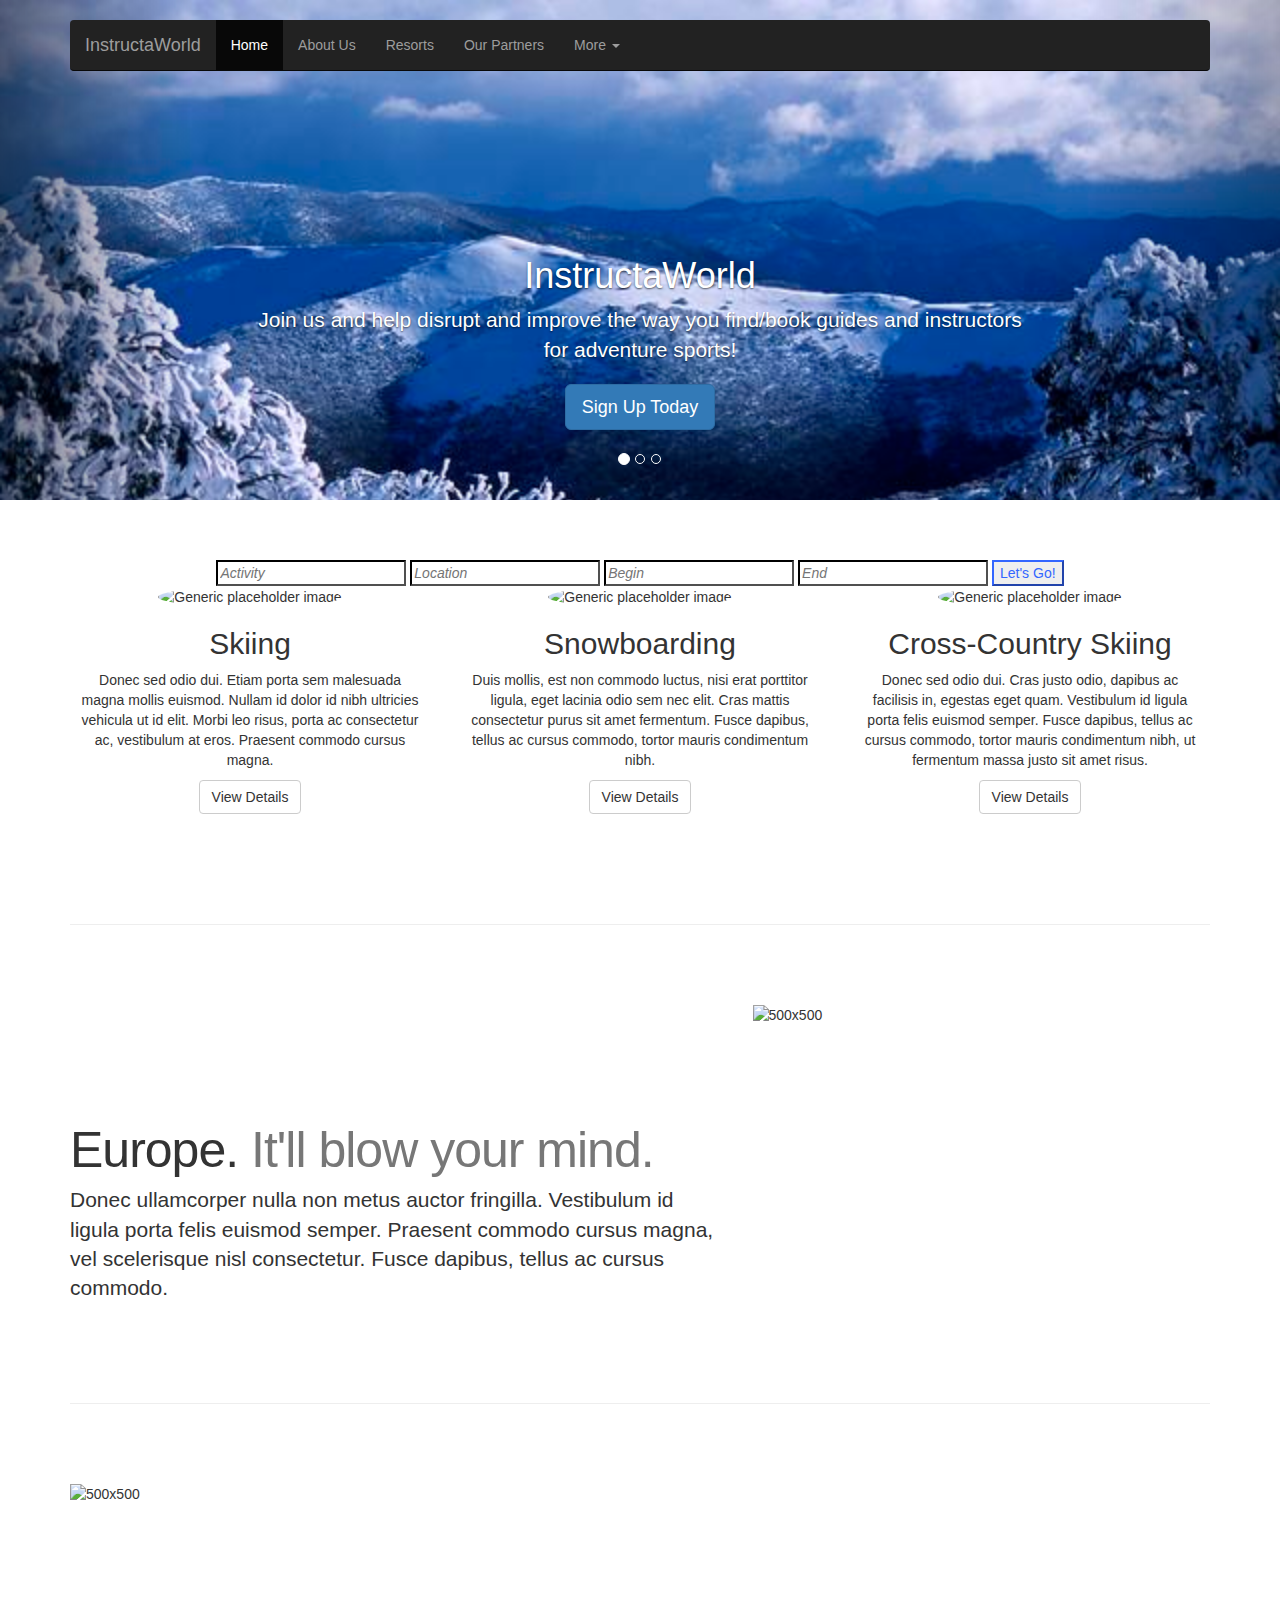
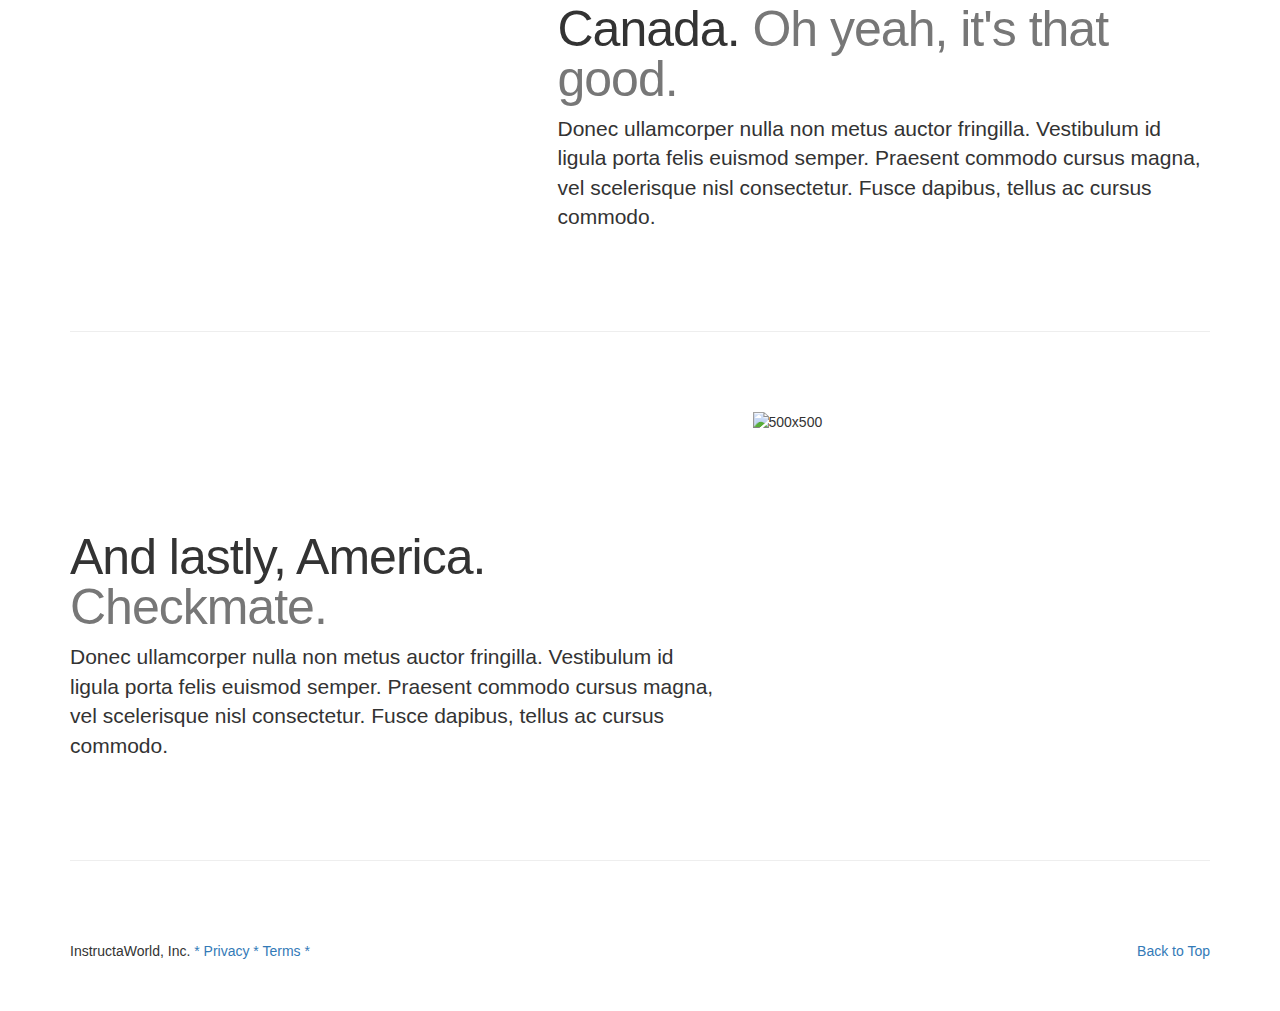
==== index.html @ 3b38a2a0 "Linking pages" ====
<!DOCTYPE html>
<html lang="en">
	<head>


	<meta charset="utf-8">
    <meta http-equiv="X-UA-Compatible" content="IE=edge">
    <meta name="viewport" content="width=device-width, initial-scale=1">
    <!-- The above 3 meta tags *must* come first in the head; any other head content must come *after* these tags -->
    <meta name="description" content="InstructaWorldWebsite">
    <meta name="author" content="SamanthaKitty">
    <link rel="icon" href="../../favicon.ico">

    <title>InstructaWorld</title>

    <!-- Bootstrap core CSS -->
    <link href="index.css" rel="stylesheet">


    <!-- HTML5 shim and Respond.js for IE8 support of HTML5 elements and media queries -->
    <!--[if lt IE 9]>
      <script src="https://oss.maxcdn.com/html5shiv/3.7.2/html5shiv.min.js"></script>
      <script src="https://oss.maxcdn.com/respond/1.4.2/respond.min.js"></script>
    <![endif]-->

    <!-- Custom styles for this template -->
    <link href="index.js" rel="javascript">
  </head>

<body>
    <div class="navbar-wrapper">
      <div class="container">

        <nav class="navbar navbar-inverse navbar-static-top">
          <div class="container">
            <div class="navbar-header">
              <button type="button" class="navbar-toggle collapsed" data-toggle="collapse" data-target="#navbar" aria-expanded="false" aria-controls="navbar">
                <span class="sr-only">InstructaWorld</span>
                <span class="icon-bar"></span>
                <span class="icon-bar"></span>
                <span class="icon-bar"></span>
              </button>
              <a class="navbar-brand" href="#">InstructaWorld</a>
            </div>
            <div id="navbar" class="navbar-collapse collapse">
              <ul class="nav navbar-nav">
                <li class="active"><a href="#">Home</a></li>
                <li><a href="aboutus.html">About Us</a></li>
                <li><a href="resorts.html">Resorts</a></li>
                <li><a href="ourpartners.html">Our Partners</a></li>
                <li class="dropdown">
                  <a href="#" class="dropdown-toggle" data-toggle="dropdown" role="button" aria-haspopup="true" aria-expanded="false">More <span class="caret"></span></a>
                  <ul class="dropdown-menu">
                    <li><a href="#">Facebook</a></li>
                    <li><a href="#">Twitter</a></li>
                    <li><a href="#">Instagram</a></li>
                    <li role="separator" class="divider"></li>
                    <li class="dropdown-header">Navigate</li>
                    <li><a href="#">One</a></li>
                    <li><a href="#">Two</a></li>
                  </ul>
                </li>
              </ul>
            </div>
          </div>
        </nav>

      </div>
    </div>


    <!-- Carousel
    ================================================== -->
    <div id="myCarousel" class="carousel slide" data-ride="carousel">
      <!-- Indicators -->
      <ol class="carousel-indicators">
        <li data-target="#myCarousel" data-slide-to="0" class="active"></li>
        <li data-target="#myCarousel" data-slide-to="1"></li>
        <li data-target="#myCarousel" data-slide-to="2"></li>
      </ol>
      <div class="carousel-inner" role="listbox">
        <div class="item active">
          <img class="first-slide" src="alpsimg.jpg" alt="First slide">
          <div class="container">
            <div class="carousel-caption">
              <h1>InstructaWorld</h1>
              <p>Join us and help disrupt and improve the way you find/book guides and instructors for adventure sports!</p>
              <p><a class="btn btn-lg btn-primary" href="#" role="button">Sign Up Today</a></p>
            </div>
          </div>
        </div>
        <div class="item">
          <img class="second-slide" src="[data-uri]" alt="Second slide">
          <div class="container">
            <div class="carousel-caption">
              <h1>Explore New Horizons.</h1>
              <p>Cras justo odio, dapibus ac facilisis in, egestas eget quam. Donec id elit non mi porta gravida at eget metus. Nullam id dolor id nibh ultricies vehicula ut id elit.</p>
              <p><a class="btn btn-lg btn-primary" href="#" role="button">Learn more</a></p>
            </div>
          </div>
        </div>
        <div class="item">
          <img class="third-slide" src="[data-uri]" alt="Third slide">
          <div class="container">
            <div class="carousel-caption">
              <h1>Book Today.</h1>
              <p>Cras justo odio, dapibus ac facilisis in, egestas eget quam. Donec id elit non mi porta gravida at eget metus. Nullam id dolor id nibh ultricies vehicula ut id elit.</p>
              <p><a class="btn btn-lg btn-primary" href="#" role="button">Browse gallery</a></p>
            </div>
          </div>
        </div>
      </div>
      <a class="left carousel-control" href="#myCarousel" role="button" data-slide="prev">
        <span class="glyphicon glyphicon-chevron-left" aria-hidden="true"></span>
        <span class="sr-only">Previous</span>
      </a>
      <a class="right carousel-control" href="#myCarousel" role="button" data-slide="next">
        <span class="glyphicon glyphicon-chevron-right" aria-hidden="true"></span>
        <span class="sr-only">Next</span>
      </a>
    </div>
<div class="o-form image-cont-main">
		<center><form method="get" action="/search">	
			<div id="o-form-bar" class="container center-block">
				<input type="text" class="o-formfield-size o-formfield-font ui-autocomplete-input" id="activity" name="activity" placeholder="Activity" autocomplete="off">
				<input type="text" class="o-formfield-size o-formfield-font ui-autocomplete-input" id="location" name="location" placeholder="Location" autocomplete="off">
				<input id="beginDate" type="text" class="o-formfield-size o-formfield-font hasDatepicker" name="datefrom" placeholder="Begin">
				<input id="endDate" type="text" class="o-formfield-size o-formfield-font hasDatepicker" name="dateto" placeholder="End">
				<input id="o-submit" type="submit" class="o-formfield-size1 o-formfield-font1" value="Let's Go!">
			</div>
		</form></center>
	</div>
    <!-- /.carousel -->


    <!-- Marketing messaging and featurettes
    ================================================== -->
    <!-- Wrap the rest of the page in another container to center all the content. -->

    <div class="container marketing">

      <!-- Three columns of text below the carousel -->
      <div class="row">
        <div class="col-lg-4">
          <img class="img-circle" src="skiing.jpeg" alt="Generic placeholder image" width="140" height="140">
          <h2>Skiing</h2>
          <p>Donec sed odio dui. Etiam porta sem malesuada magna mollis euismod. Nullam id dolor id nibh ultricies vehicula ut id elit. Morbi leo risus, porta ac consectetur ac, vestibulum at eros. Praesent commodo cursus magna.</p>
          <p><a class="btn btn-default" href="#" role="button">View Details</a></p>
        </div><!-- /.col-lg-4 -->
        <div class="col-lg-4">
          <img class="img-circle" src="data:image;snowboarding.jpeg==" alt="Generic placeholder image" width="140" height="140">
          <h2>Snowboarding</h2>
          <p>Duis mollis, est non commodo luctus, nisi erat porttitor ligula, eget lacinia odio sem nec elit. Cras mattis consectetur purus sit amet fermentum. Fusce dapibus, tellus ac cursus commodo, tortor mauris condimentum nibh.</p>
          <p><a class="btn btn-default" href="#" role="button">View Details</a></p>
        </div><!-- /.col-lg-4 -->
        <div class="col-lg-4">
          <img class="img-circle" src="data:image/gif;crosscountry.jpeg" alt="Generic placeholder image" width="140" height="140">
          <h2>Cross-Country Skiing</h2>
          <p>Donec sed odio dui. Cras justo odio, dapibus ac facilisis in, egestas eget quam. Vestibulum id ligula porta felis euismod semper. Fusce dapibus, tellus ac cursus commodo, tortor mauris condimentum nibh, ut fermentum massa justo sit amet risus.</p>
          <p><a class="btn btn-default" href="#" role="button">View Details</a></p>
        </div><!-- /.col-lg-4 -->
      </div><!-- /.row -->


      <!-- START THE FEATURETTES -->

      <hr class="featurette-divider">

      <div class="row featurette">
        <div class="col-md-7">
          <h2 class="featurette-heading">Europe.<span class="text-muted"> It'll blow your mind.</span></h2>
          <p class="lead">Donec ullamcorper nulla non metus auctor fringilla. Vestibulum id ligula porta felis euismod semper. Praesent commodo cursus magna, vel scelerisque nisl consectetur. Fusce dapibus, tellus ac cursus commodo.</p>
        </div>
        <div class="col-md-5">
          <img class="featurette-image img-responsive center-block" data-src="holder.js/500x500/auto" alt="500x500" src="data:image/svg+xml;europeskiing.jpeg==" data-holder-rendered="true">
        </div>
      </div>

      <hr class="featurette-divider">

      <div class="row featurette">
        <div class="col-md-7 col-md-push-5">
          <h2 class="featurette-heading">Canada. <span class="text-muted">Oh yeah, it's that good.</span></h2>
          <p class="lead">Donec ullamcorper nulla non metus auctor fringilla. Vestibulum id ligula porta felis euismod semper. Praesent commodo cursus magna, vel scelerisque nisl consectetur. Fusce dapibus, tellus ac cursus commodo.</p>
        </div>
        <div class="col-md-5 col-md-pull-7">
          <img class="featurette-image img-responsive center-block" data-src="holder.js/500x500/auto" alt="500x500" src="data:image/svg+xml;canadaskiing.jpeg==" data-holder-rendered="true">
        </div>
      </div>

      <hr class="featurette-divider">

      <div class="row featurette">
        <div class="col-md-7">
          <h2 class="featurette-heading">And lastly, America. <span class="text-muted">Checkmate.</span></h2>
          <p class="lead">Donec ullamcorper nulla non metus auctor fringilla. Vestibulum id ligula porta felis euismod semper. Praesent commodo cursus magna, vel scelerisque nisl consectetur. Fusce dapibus, tellus ac cursus commodo.</p>
        </div>
        <div class="col-md-5">
          <img class="featurette-image img-responsive center-block" data-src="holder.js/500x500/auto" alt="500x500" src="data:image/svg+xml;americaskiing.jpeg==" data-holder-rendered="true">
        </div>
      </div>

      <hr class="featurette-divider">

      <!-- /END THE FEATURETTES -->


      <!-- FOOTER -->
      <footer>
        <p class="pull-right"><a href="#">Back to Top</a></p>
        <p>InstructaWorld, Inc. <a href="#"> * Privacy * </a><a href="#">Terms * </a></p>
      </footer>

    </div><!-- /.container -->


    <!-- Bootstrap core JavaScript
    ================================================== -->
    <!-- Placed at the end of the document so the pages load faster -->
    <script src="https://ajax.googleapis.com/ajax/libs/jquery/1.11.3/jquery.min.js"></script>
    <script>window.jQuery || document.write('<script src="../../assets/js/vendor/jquery.min.js"><\/script>')</script>
    <script src="../../dist/js/bootstrap.min.js"></script>
    <!-- Just to make our placeholder images work. Don't actually copy the next line! -->
    <script src="../../assets/js/vendor/holder.min.js"></script>
    <!-- IE10 viewport hack for Surface/desktop Windows 8 bug -->
    <script src="../../assets/js/ie10-viewport-bug-workaround.js"></script>
  

<svg xmlns="http://www.w3.org/2000/svg" width="500" height="500" viewBox="0 0 500 500" preserveAspectRatio="none" style="display: none; visibility: hidden; position: absolute; top: -100%; left: -100%;"><defs><style type="text/css"></style></defs><text x="0" y="25" style="font-weight:bold;font-size:25pt;font-family:Arial, Helvetica, Open Sans, sans-serif">500x500</text></svg>

	
  </body>


</html>
---- index.css ----
/* GLOBAL STYLES
-------------------------------------------------- */
/* Padding below the footer and lighter body text */

body {
  padding-bottom: 40px;
  color: #5a5a5a;
}


/* CUSTOMIZE THE NAVBAR
-------------------------------------------------- */

/* Special class on .container surrounding .navbar, used for positioning it into place. */
.o-formfield-size {

  position: center;
  border-color: #505050;
  border-width: 100;

}

.o-formfield-font {
  font-style: italic;
  font-style: bold;
}

.o-formfield-font1 {
  color: #3366FF;
}

.o-formfield-size1 {
  border-color: #3366FF;
}

.navbar-wrapper {
  position: absolute;
  top: 0;
  right: 0;
  left: 0;
  z-index: 20;
}

/* Flip around the padding for proper display in narrow viewports */
.navbar-wrapper > .container {
  padding-right: 0;
  padding-left: 0;
}
.navbar-wrapper .navbar {
  padding-right: 15px;
  padding-left: 15px;
}
.navbar-wrapper .navbar .container {
  width: auto;
}


/* CUSTOMIZE THE CAROUSEL
-------------------------------------------------- */

/* Carousel base class */
.carousel {
  height: 500px;
  margin-bottom: 60px;
}
/* Since positioning the image, we need to help out the caption */
.carousel-caption {
  z-index: 10;
}

/* Declare heights because of positioning of img element */
.carousel .item {
  height: 500px;
  background-color: #777;
}
.carousel-inner > .item > img {
  position: absolute;
  top: 0;
  left: 0;
  min-width: 100%;
  height: 500px;
}


/* MARKETING CONTENT
-------------------------------------------------- */

/* Center align the text within the three columns below the carousel */
.marketing .col-lg-4 {
  margin-bottom: 20px;
  text-align: center;
}
.marketing h2 {
  font-weight: normal;
}
.marketing .col-lg-4 p {
  margin-right: 10px;
  margin-left: 10px;
}


/* Featurettes
------------------------- */

.featurette-divider {
  margin: 80px 0; /* Space out the Bootstrap <hr> more */
}

/* Thin out the marketing headings */
.featurette-heading {
  font-weight: 300;
  line-height: 1;
  letter-spacing: -1px;
}


/* RESPONSIVE CSS
-------------------------------------------------- */

@media (min-width: 768px) {
  /* Navbar positioning foo */
  .navbar-wrapper {
    margin-top: 20px;
  }
  .navbar-wrapper .container {
    padding-right: 15px;
    padding-left: 15px;
  }
  .navbar-wrapper .navbar {
    padding-right: 0;
    padding-left: 0;
  }

  /* The navbar becomes detached from the top, so we round the corners */
  .navbar-wrapper .navbar {
    border-radius: 4px;
  }

  /* Bump up size of carousel content */
  .carousel-caption p {
    margin-bottom: 20px;
    font-size: 21px;
    line-height: 1.4;
  }

  .featurette-heading {
    font-size: 50px;
  }
}

@media (min-width: 992px) {
  .featurette-heading {
    margin-top: 120px;
  }
}
/*!
 * IE10 viewport hack for Surface/desktop Windows 8 bug
 * Copyright 2014-2015 Twitter, Inc.
 * Licensed under MIT (https://github.com/twbs/bootstrap/blob/master/LICENSE)
 */

/*
 * See the Getting Started docs for more information:
 * http://getbootstrap.com/getting-started/#support-ie10-width
 */
@-webkit-viewport { width: device-width; }
@-moz-viewport    { width: device-width; }
@-ms-viewport     { width: device-width; }
@-o-viewport      { width: device-width; }
@viewport         { width: device-width; }
/*!
 * Bootstrap v3.3.6 (http://getbootstrap.com)
 * Copyright 2011-2015 Twitter, Inc.
 * Licensed under MIT (https://github.com/twbs/bootstrap/blob/master/LICENSE)
 */
/*! normalize.css v3.0.3 | MIT License | github.com/necolas/normalize.css */
html {
    font-family: sans-serif;
    -webkit-text-size-adjust: 100%;
    -ms-text-size-adjust: 100%
}

body {
    margin: 0
}

article, aside, details, figcaption, figure, footer, header, hgroup,
main, menu, nav, section, summary {
    display: block
}

audio, canvas, progress, video {
    display: inline-block;
    vertical-align: baseline
}

audio:not([controls]) {
    display: none;
    height: 0
}

[hidden], template {
    display: none
}

a {
    background-color: transparent
}

a:active, a:hover {
    outline: 0
}

abbr[title] {
    border-bottom: 1px dotted
}

b, strong {
    font-weight: 700
}

dfn {
    font-style: italic
}

h1 {
    margin: .67em 0;
    font-size: 2em
}

mark {
    color: #000;
    background: #ff0
}

small {
    font-size: 80%
}

sub, sup {
    position: relative;
    font-size: 75%;
    line-height: 0;
    vertical-align: baseline
}

sup {
    top: -.5em
}

sub {
    bottom: -.25em
}

img {
    border: 0
}

svg:not(:root) {
    overflow: hidden
}

figure {
    margin: 1em 40px
}

hr {
    height: 0;
    -webkit-box-sizing: content-box;
    -moz-box-sizing: content-box;
    box-sizing: content-box
}

pre {
    overflow: auto
}

code, kbd, pre, samp {
    font-family: monospace, monospace;
    font-size: 1em
}

button, input, optgroup, select, textarea {
    margin: 0;
    font: inherit;
    color: inherit
}

button {
    overflow: visible
}

button, select {
    text-transform: none
}

button, html input[type=button], input[type=reset], input[type=submit] {
    -webkit-appearance: button;
    cursor: pointer
}

button[disabled], html input[disabled] {
    cursor: default
}

button::-moz-focus-inner, input::-moz-focus-inner {
    padding: 0;
    border: 0
}

input {
    line-height: normal
}

input[type=checkbox], input[type=radio] {
    -webkit-box-sizing: border-box;
    -moz-box-sizing: border-box;
    box-sizing: border-box;
    padding: 0
}

input[type=number]::-webkit-inner-spin-button, input[type=number]::-webkit-outer-spin-button {
    height: auto
}

input[type=search] {
    -webkit-box-sizing: content-box;
    -moz-box-sizing: content-box;
    box-sizing: content-box;
    -webkit-appearance: textfield
}

input[type=search]::-webkit-search-cancel-button, input[type=search]::-webkit-search-decoration {
    -webkit-appearance: none
}

fieldset {
    padding: .35em .625em .75em;
    margin: 0 2px;
    border: 1px solid silver
}

legend {
    padding: 0;
    border: 0
}

textarea {
    overflow: auto
}

optgroup {
    font-weight: 700
}

table {
    border-spacing: 0;
    border-collapse: collapse
}

td, th {
    padding: 0
}

/*! Source: https://github.com/h5bp/html5-boilerplate/blob/master/src/css/main.css */
@media print {
    *,
    :after, :before {
        color: #000 !important;
        text-shadow: none !important;
        background: 0 0 !important;
        -webkit-box-shadow: none !important;
        box-shadow: none !important
    }

    a, a:visited {
        text-decoration: underline
    }

    a[href]:after {
        content: " (" attr(href) ")"
    }

    abbr[title]:after {
        content: " (" attr(title) ")"
    }

    a[href^="javascript:"]:after, a[href^="#"]:after {
        content: ""
    }

    blockquote, pre {
        border: 1px solid #999;
        page-break-inside: avoid
    }

    thead {
        display: table-header-group
    }

    img, tr {
        page-break-inside: avoid
    }

    img {
        max-width: 100% !important
    }

    h2, h3, p {
        orphans: 3;
        widows: 3
    }

    h2, h3 {
        page-break-after: avoid
    }

    .navbar {
        display: none
    }

    .btn>.caret, .dropup>.btn>.caret {
        border-top-color: #000 !important
    }

    .label {
        border: 1px solid #000
    }

    .table {
        border-collapse: collapse !important
    }

    .table td, .table th {
        background-color: #fff !important
    }

    .table-bordered td, .table-bordered th {
        border: 1px solid #ddd !important
    }
}

@font-face {
    font-family: 'Glyphicons Halflings';
    src: url(../fonts/glyphicons-halflings-regular.eot);
    src: url(../fonts/glyphicons-halflings-regular.eot?#iefix) format('embedded-opentype'), url(../fonts/glyphicons-halflings-regular.woff2) format('woff2'), url(../fonts/glyphicons-halflings-regular.woff) format('woff'), url(../fonts/glyphicons-halflings-regular.ttf) format('truetype'), url(../fonts/glyphicons-halflings-regular.svg#glyphicons_halflingsregular) format('svg')
}

.glyphicon {
    position: relative;
    top: 1px;
    display: inline-block;
    font-family: 'Glyphicons Halflings';
    font-style: normal;
    font-weight: 400;
    line-height: 1;
    -webkit-font-smoothing: antialiased;
    -moz-osx-font-smoothing: grayscale
}

.glyphicon-asterisk:before {
    content: "\002a"
}

.glyphicon-plus:before {
    content: "\002b"
}

.glyphicon-eur:before, .glyphicon-euro:before {
    content: "\20ac"
}

.glyphicon-minus:before {
    content: "\2212"
}

.glyphicon-cloud:before {
    content: "\2601"
}

.glyphicon-envelope:before {
    content: "\2709"
}

.glyphicon-pencil:before {
    content: "\270f"
}

.glyphicon-glass:before {
    content: "\e001"
}

.glyphicon-music:before {
    content: "\e002"
}

.glyphicon-search:before {
    content: "\e003"
}

.glyphicon-heart:before {
    content: "\e005"
}

.glyphicon-star:before {
    content: "\e006"
}

.glyphicon-star-empty:before {
    content: "\e007"
}

.glyphicon-user:before {
    content: "\e008"
}

.glyphicon-film:before {
    content: "\e009"
}

.glyphicon-th-large:before {
    content: "\e010"
}

.glyphicon-th:before {
    content: "\e011"
}

.glyphicon-th-list:before {
    content: "\e012"
}

.glyphicon-ok:before {
    content: "\e013"
}

.glyphicon-remove:before {
    content: "\e014"
}

.glyphicon-zoom-in:before {
    content: "\e015"
}

.glyphicon-zoom-out:before {
    content: "\e016"
}

.glyphicon-off:before {
    content: "\e017"
}

.glyphicon-signal:before {
    content: "\e018"
}

.glyphicon-cog:before {
    content: "\e019"
}

.glyphicon-trash:before {
    content: "\e020"
}

.glyphicon-home:before {
    content: "\e021"
}

.glyphicon-file:before {
    content: "\e022"
}

.glyphicon-time:before {
    content: "\e023"
}

.glyphicon-road:before {
    content: "\e024"
}

.glyphicon-download-alt:before {
    content: "\e025"
}

.glyphicon-download:before {
    content: "\e026"
}

.glyphicon-upload:before {
    content: "\e027"
}

.glyphicon-inbox:before {
    content: "\e028"
}

.glyphicon-play-circle:before {
    content: "\e029"
}

.glyphicon-repeat:before {
    content: "\e030"
}

.glyphicon-refresh:before {
    content: "\e031"
}

.glyphicon-list-alt:before {
    content: "\e032"
}

.glyphicon-lock:before {
    content: "\e033"
}

.glyphicon-flag:before {
    content: "\e034"
}

.glyphicon-headphones:before {
    content: "\e035"
}

.glyphicon-volume-off:before {
    content: "\e036"
}

.glyphicon-volume-down:before {
    content: "\e037"
}

.glyphicon-volume-up:before {
    content: "\e038"
}

.glyphicon-qrcode:before {
    content: "\e039"
}

.glyphicon-barcode:before {
    content: "\e040"
}

.glyphicon-tag:before {
    content: "\e041"
}

.glyphicon-tags:before {
    content: "\e042"
}

.glyphicon-book:before {
    content: "\e043"
}

.glyphicon-bookmark:before {
    content: "\e044"
}

.glyphicon-print:before {
    content: "\e045"
}

.glyphicon-camera:before {
    content: "\e046"
}

.glyphicon-font:before {
    content: "\e047"
}

.glyphicon-bold:before {
    content: "\e048"
}

.glyphicon-italic:before {
    content: "\e049"
}

.glyphicon-text-height:before {
    content: "\e050"
}

.glyphicon-text-width:before {
    content: "\e051"
}

.glyphicon-align-left:before {
    content: "\e052"
}

.glyphicon-align-center:before {
    content: "\e053"
}

.glyphicon-align-right:before {
    content: "\e054"
}

.glyphicon-align-justify:before {
    content: "\e055"
}

.glyphicon-list:before {
    content: "\e056"
}

.glyphicon-indent-left:before {
    content: "\e057"
}

.glyphicon-indent-right:before {
    content: "\e058"
}

.glyphicon-facetime-video:before {
    content: "\e059"
}

.glyphicon-picture:before {
    content: "\e060"
}

.glyphicon-map-marker:before {
    content: "\e062"
}

.glyphicon-adjust:before {
    content: "\e063"
}

.glyphicon-tint:before {
    content: "\e064"
}

.glyphicon-edit:before {
    content: "\e065"
}

.glyphicon-share:before {
    content: "\e066"
}

.glyphicon-check:before {
    content: "\e067"
}

.glyphicon-move:before {
    content: "\e068"
}

.glyphicon-step-backward:before {
    content: "\e069"
}

.glyphicon-fast-backward:before {
    content: "\e070"
}

.glyphicon-backward:before {
    content: "\e071"
}

.glyphicon-play:before {
    content: "\e072"
}

.glyphicon-pause:before {
    content: "\e073"
}

.glyphicon-stop:before {
    content: "\e074"
}

.glyphicon-forward:before {
    content: "\e075"
}

.glyphicon-fast-forward:before {
    content: "\e076"
}

.glyphicon-step-forward:before {
    content: "\e077"
}

.glyphicon-eject:before {
    content: "\e078"
}

.glyphicon-chevron-left:before {
    content: "\e079"
}

.glyphicon-chevron-right:before {
    content: "\e080"
}

.glyphicon-plus-sign:before {
    content: "\e081"
}

.glyphicon-minus-sign:before {
    content: "\e082"
}

.glyphicon-remove-sign:before {
    content: "\e083"
}

.glyphicon-ok-sign:before {
    content: "\e084"
}

.glyphicon-question-sign:before {
    content: "\e085"
}

.glyphicon-info-sign:before {
    content: "\e086"
}

.glyphicon-screenshot:before {
    content: "\e087"
}

.glyphicon-remove-circle:before {
    content: "\e088"
}

.glyphicon-ok-circle:before {
    content: "\e089"
}

.glyphicon-ban-circle:before {
    content: "\e090"
}

.glyphicon-arrow-left:before {
    content: "\e091"
}

.glyphicon-arrow-right:before {
    content: "\e092"
}

.glyphicon-arrow-up:before {
    content: "\e093"
}

.glyphicon-arrow-down:before {
    content: "\e094"
}

.glyphicon-share-alt:before {
    content: "\e095"
}

.glyphicon-resize-full:before {
    content: "\e096"
}

.glyphicon-resize-small:before {
    content: "\e097"
}

.glyphicon-exclamation-sign:before {
    content: "\e101"
}

.glyphicon-gift:before {
    content: "\e102"
}

.glyphicon-leaf:before {
    content: "\e103"
}

.glyphicon-fire:before {
    content: "\e104"
}

.glyphicon-eye-open:before {
    content: "\e105"
}

.glyphicon-eye-close:before {
    content: "\e106"
}

.glyphicon-warning-sign:before {
    content: "\e107"
}

.glyphicon-plane:before {
    content: "\e108"
}

.glyphicon-calendar:before {
    content: "\e109"
}

.glyphicon-random:before {
    content: "\e110"
}

.glyphicon-comment:before {
    content: "\e111"
}

.glyphicon-magnet:before {
    content: "\e112"
}

.glyphicon-chevron-up:before {
    content: "\e113"
}

.glyphicon-chevron-down:before {
    content: "\e114"
}

.glyphicon-retweet:before {
    content: "\e115"
}

.glyphicon-shopping-cart:before {
    content: "\e116"
}

.glyphicon-folder-close:before {
    content: "\e117"
}

.glyphicon-folder-open:before {
    content: "\e118"
}

.glyphicon-resize-vertical:before {
    content: "\e119"
}

.glyphicon-resize-horizontal:before {
    content: "\e120"
}

.glyphicon-hdd:before {
    content: "\e121"
}

.glyphicon-bullhorn:before {
    content: "\e122"
}

.glyphicon-bell:before {
    content: "\e123"
}

.glyphicon-certificate:before {
    content: "\e124"
}

.glyphicon-thumbs-up:before {
    content: "\e125"
}

.glyphicon-thumbs-down:before {
    content: "\e126"
}

.glyphicon-hand-right:before {
    content: "\e127"
}

.glyphicon-hand-left:before {
    content: "\e128"
}

.glyphicon-hand-up:before {
    content: "\e129"
}

.glyphicon-hand-down:before {
    content: "\e130"
}

.glyphicon-circle-arrow-right:before {
    content: "\e131"
}

.glyphicon-circle-arrow-left:before {
    content: "\e132"
}

.glyphicon-circle-arrow-up:before {
    content: "\e133"
}

.glyphicon-circle-arrow-down:before {
    content: "\e134"
}

.glyphicon-globe:before {
    content: "\e135"
}

.glyphicon-wrench:before {
    content: "\e136"
}

.glyphicon-tasks:before {
    content: "\e137"
}

.glyphicon-filter:before {
    content: "\e138"
}

.glyphicon-briefcase:before {
    content: "\e139"
}

.glyphicon-fullscreen:before {
    content: "\e140"
}

.glyphicon-dashboard:before {
    content: "\e141"
}

.glyphicon-paperclip:before {
    content: "\e142"
}

.glyphicon-heart-empty:before {
    content: "\e143"
}

.glyphicon-link:before {
    content: "\e144"
}

.glyphicon-phone:before {
    content: "\e145"
}

.glyphicon-pushpin:before {
    content: "\e146"
}

.glyphicon-usd:before {
    content: "\e148"
}

.glyphicon-gbp:before {
    content: "\e149"
}

.glyphicon-sort:before {
    content: "\e150"
}

.glyphicon-sort-by-alphabet:before {
    content: "\e151"
}

.glyphicon-sort-by-alphabet-alt:before {
    content: "\e152"
}

.glyphicon-sort-by-order:before {
    content: "\e153"
}

.glyphicon-sort-by-order-alt:before {
    content: "\e154"
}

.glyphicon-sort-by-attributes:before {
    content: "\e155"
}

.glyphicon-sort-by-attributes-alt:before {
    content: "\e156"
}

.glyphicon-unchecked:before {
    content: "\e157"
}

.glyphicon-expand:before {
    content: "\e158"
}

.glyphicon-collapse-down:before {
    content: "\e159"
}

.glyphicon-collapse-up:before {
    content: "\e160"
}

.glyphicon-log-in:before {
    content: "\e161"
}

.glyphicon-flash:before {
    content: "\e162"
}

.glyphicon-log-out:before {
    content: "\e163"
}

.glyphicon-new-window:before {
    content: "\e164"
}

.glyphicon-record:before {
    content: "\e165"
}

.glyphicon-save:before {
    content: "\e166"
}

.glyphicon-open:before {
    content: "\e167"
}

.glyphicon-saved:before {
    content: "\e168"
}

.glyphicon-import:before {
    content: "\e169"
}

.glyphicon-export:before {
    content: "\e170"
}

.glyphicon-send:before {
    content: "\e171"
}

.glyphicon-floppy-disk:before {
    content: "\e172"
}

.glyphicon-floppy-saved:before {
    content: "\e173"
}

.glyphicon-floppy-remove:before {
    content: "\e174"
}

.glyphicon-floppy-save:before {
    content: "\e175"
}

.glyphicon-floppy-open:before {
    content: "\e176"
}

.glyphicon-credit-card:before {
    content: "\e177"
}

.glyphicon-transfer:before {
    content: "\e178"
}

.glyphicon-cutlery:before {
    content: "\e179"
}

.glyphicon-header:before {
    content: "\e180"
}

.glyphicon-compressed:before {
    content: "\e181"
}

.glyphicon-earphone:before {
    content: "\e182"
}

.glyphicon-phone-alt:before {
    content: "\e183"
}

.glyphicon-tower:before {
    content: "\e184"
}

.glyphicon-stats:before {
    content: "\e185"
}

.glyphicon-sd-video:before {
    content: "\e186"
}

.glyphicon-hd-video:before {
    content: "\e187"
}

.glyphicon-subtitles:before {
    content: "\e188"
}

.glyphicon-sound-stereo:before {
    content: "\e189"
}

.glyphicon-sound-dolby:before {
    content: "\e190"
}

.glyphicon-sound-5-1:before {
    content: "\e191"
}

.glyphicon-sound-6-1:before {
    content: "\e192"
}

.glyphicon-sound-7-1:before {
    content: "\e193"
}

.glyphicon-copyright-mark:before {
    content: "\e194"
}

.glyphicon-registration-mark:before {
    content: "\e195"
}

.glyphicon-cloud-download:before {
    content: "\e197"
}

.glyphicon-cloud-upload:before {
    content: "\e198"
}

.glyphicon-tree-conifer:before {
    content: "\e199"
}

.glyphicon-tree-deciduous:before {
    content: "\e200"
}

.glyphicon-cd:before {
    content: "\e201"
}

.glyphicon-save-file:before {
    content: "\e202"
}

.glyphicon-open-file:before {
    content: "\e203"
}

.glyphicon-level-up:before {
    content: "\e204"
}

.glyphicon-copy:before {
    content: "\e205"
}

.glyphicon-paste:before {
    content: "\e206"
}

.glyphicon-alert:before {
    content: "\e209"
}

.glyphicon-equalizer:before {
    content: "\e210"
}

.glyphicon-king:before {
    content: "\e211"
}

.glyphicon-queen:before {
    content: "\e212"
}

.glyphicon-pawn:before {
    content: "\e213"
}

.glyphicon-bishop:before {
    content: "\e214"
}

.glyphicon-knight:before {
    content: "\e215"
}

.glyphicon-baby-formula:before {
    content: "\e216"
}

.glyphicon-tent:before {
    content: "\26fa"
}

.glyphicon-blackboard:before {
    content: "\e218"
}

.glyphicon-bed:before {
    content: "\e219"
}

.glyphicon-apple:before {
    content: "\f8ff"
}

.glyphicon-erase:before {
    content: "\e221"
}

.glyphicon-hourglass:before {
    content: "\231b"
}

.glyphicon-lamp:before {
    content: "\e223"
}

.glyphicon-duplicate:before {
    content: "\e224"
}

.glyphicon-piggy-bank:before {
    content: "\e225"
}

.glyphicon-scissors:before {
    content: "\e226"
}

.glyphicon-bitcoin:before {
    content: "\e227"
}

.glyphicon-btc:before {
    content: "\e227"
}

.glyphicon-xbt:before {
    content: "\e227"
}

.glyphicon-yen:before {
    content: "\00a5"
}

.glyphicon-jpy:before {
    content: "\00a5"
}

.glyphicon-ruble:before {
    content: "\20bd"
}

.glyphicon-rub:before {
    content: "\20bd"
}

.glyphicon-scale:before {
    content: "\e230"
}

.glyphicon-ice-lolly:before {
    content: "\e231"
}

.glyphicon-ice-lolly-tasted:before {
    content: "\e232"
}

.glyphicon-education:before {
    content: "\e233"
}

.glyphicon-option-horizontal:before {
    content: "\e234"
}

.glyphicon-option-vertical:before {
    content: "\e235"
}

.glyphicon-menu-hamburger:before {
    content: "\e236"
}

.glyphicon-modal-window:before {
    content: "\e237"
}

.glyphicon-oil:before {
    content: "\e238"
}

.glyphicon-grain:before {
    content: "\e239"
}

.glyphicon-sunglasses:before {
    content: "\e240"
}

.glyphicon-text-size:before {
    content: "\e241"
}

.glyphicon-text-color:before {
    content: "\e242"
}

.glyphicon-text-background:before {
    content: "\e243"
}

.glyphicon-object-align-top:before {
    content: "\e244"
}

.glyphicon-object-align-bottom:before {
    content: "\e245"
}

.glyphicon-object-align-horizontal:before {
    content: "\e246"
}

.glyphicon-object-align-left:before {
    content: "\e247"
}

.glyphicon-object-align-vertical:before {
    content: "\e248"
}

.glyphicon-object-align-right:before {
    content: "\e249"
}

.glyphicon-triangle-right:before {
    content: "\e250"
}

.glyphicon-triangle-left:before {
    content: "\e251"
}

.glyphicon-triangle-bottom:before {
    content: "\e252"
}

.glyphicon-triangle-top:before {
    content: "\e253"
}

.glyphicon-console:before {
    content: "\e254"
}

.glyphicon-superscript:before {
    content: "\e255"
}

.glyphicon-subscript:before {
    content: "\e256"
}

.glyphicon-menu-left:before {
    content: "\e257"
}

.glyphicon-menu-right:before {
    content: "\e258"
}

.glyphicon-menu-down:before {
    content: "\e259"
}

.glyphicon-menu-up:before {
    content: "\e260"
}

* {
    -webkit-box-sizing: border-box;
    -moz-box-sizing: border-box;
    box-sizing: border-box
}

:after, :before {
    -webkit-box-sizing: border-box;
    -moz-box-sizing: border-box;
    box-sizing: border-box
}

html {
    font-size: 10px;
    -webkit-tap-highlight-color: rgba(0, 0, 0, 0)
}

body {
    font-family: "Helvetica Neue", Helvetica, Arial, sans-serif;
    font-size: 14px;
    line-height: 1.42857143;
    color: #333;
    background-color: #fff
}

button, input, select, textarea {
    font-family: inherit;
    font-size: inherit;
    line-height: inherit
}

a {
    color: #337ab7;
    text-decoration: none
}

a:focus, a:hover {
    color: #23527c;
    text-decoration: underline
}

a:focus {
    outline: thin dotted;
    outline: 5px auto -webkit-focus-ring-color;
    outline-offset: -2px
}

figure {
    margin: 0
}

img {
    vertical-align: middle
}

.carousel-inner>.item>a>img, .carousel-inner>.item>img, .img-responsive,
.thumbnail a>img, .thumbnail>img {
    display: block;
    max-width: 100%;
    height: auto
}

.img-rounded {
    border-radius: 6px
}

.img-thumbnail {
    display: inline-block;
    max-width: 100%;
    height: auto;
    padding: 4px;
    line-height: 1.42857143;
    background-color: #fff;
    border: 1px solid #ddd;
    border-radius: 4px;
    -webkit-transition: all .2s ease-in-out;
    -o-transition: all .2s ease-in-out;
    transition: all .2s ease-in-out
}

.img-circle {
    border-radius: 50%
}

hr {
    margin-top: 20px;
    margin-bottom: 20px;
    border: 0;
    border-top: 1px solid #eee
}

.sr-only {
    position: absolute;
    width: 1px;
    height: 1px;
    padding: 0;
    margin: -1px;
    overflow: hidden;
    clip: rect(0, 0, 0, 0);
    border: 0
}

.sr-only-focusable:active, .sr-only-focusable:focus {
    position: static;
    width: auto;
    height: auto;
    margin: 0;
    overflow: visible;
    clip: auto
}

[role=button] {
    cursor: pointer
}

.h1, .h2, .h3, .h4, .h5, .h6, h1, h2, h3, h4, h5, h6 {
    font-family: inherit;
    font-weight: 500;
    line-height: 1.1;
    color: inherit
}

.h1 .small, .h1 small, .h2 .small, .h2 small, .h3 .small, .h3 small, .h4 .small,
.h4 small, .h5 .small, .h5 small, .h6 .small, .h6 small, h1 .small, h1 small,
h2 .small, h2 small, h3 .small, h3 small, h4 .small, h4 small, h5 .small, h5 small,
h6 .small, h6 small {
    font-weight: 400;
    line-height: 1;
    color: #777
}

.h1, .h2, .h3, h1, h2, h3 {
    margin-top: 20px;
    margin-bottom: 10px
}

.h1 .small, .h1 small, .h2 .small, .h2 small, .h3 .small, .h3 small, h1 .small,
h1 small, h2 .small, h2 small, h3 .small, h3 small {
    font-size: 65%
}

.h4, .h5, .h6, h4, h5, h6 {
    margin-top: 10px;
    margin-bottom: 10px
}

.h4 .small, .h4 small, .h5 .small, .h5 small, .h6 .small, .h6 small, h4 .small,
h4 small, h5 .small, h5 small, h6 .small, h6 small {
    font-size: 75%
}

.h1, h1 {
    font-size: 36px
}

.h2, h2 {
    font-size: 30px
}

.h3, h3 {
    font-size: 24px
}

.h4, h4 {
    font-size: 18px
}

.h5, h5 {
    font-size: 14px
}

.h6, h6 {
    font-size: 12px
}

p {
    margin: 0 0 10px
}

.lead {
    margin-bottom: 20px;
    font-size: 16px;
    font-weight: 300;
    line-height: 1.4
}

@media (min-width:768px) {
    .lead {
        font-size: 21px
    }
}

.small, small {
    font-size: 85%
}

.mark, mark {
    padding: .2em;
    background-color: #fcf8e3
}

.text-left {
    text-align: left
}

.text-right {
    text-align: right
}

.text-center {
    text-align: center
}

.text-justify {
    text-align: justify
}

.text-nowrap {
    white-space: nowrap
}

.text-lowercase {
    text-transform: lowercase
}

.text-uppercase {
    text-transform: uppercase
}

.text-capitalize {
    text-transform: capitalize
}

.text-muted {
    color: #777
}

.text-primary {
    color: #337ab7
}

a.text-primary:focus, a.text-primary:hover {
    color: #286090
}

.text-success {
    color: #3c763d
}

a.text-success:focus, a.text-success:hover {
    color: #2b542c
}

.text-info {
    color: #31708f
}

a.text-info:focus, a.text-info:hover {
    color: #245269
}

.text-warning {
    color: #8a6d3b
}

a.text-warning:focus, a.text-warning:hover {
    color: #66512c
}

.text-danger {
    color: #a94442
}

a.text-danger:focus, a.text-danger:hover {
    color: #843534
}

.bg-primary {
    color: #fff;
    background-color: #337ab7
}

a.bg-primary:focus, a.bg-primary:hover {
    background-color: #286090
}

.bg-success {
    background-color: #dff0d8
}

a.bg-success:focus, a.bg-success:hover {
    background-color: #c1e2b3
}

.bg-info {
    background-color: #d9edf7
}

a.bg-info:focus, a.bg-info:hover {
    background-color: #afd9ee
}

.bg-warning {
    background-color: #fcf8e3
}

a.bg-warning:focus, a.bg-warning:hover {
    background-color: #f7ecb5
}

.bg-danger {
    background-color: #f2dede
}

a.bg-danger:focus, a.bg-danger:hover {
    background-color: #e4b9b9
}

.page-header {
    padding-bottom: 9px;
    margin: 40px 0 20px;
    border-bottom: 1px solid #eee
}

ol, ul {
    margin-top: 0;
    margin-bottom: 10px
}

ol ol, ol ul, ul ol, ul ul {
    margin-bottom: 0
}

.list-unstyled {
    padding-left: 0;
    list-style: none
}

.list-inline {
    padding-left: 0;
    margin-left: -5px;
    list-style: none
}

.list-inline>li {
    display: inline-block;
    padding-right: 5px;
    padding-left: 5px
}

dl {
    margin-top: 0;
    margin-bottom: 20px
}

dd, dt {
    line-height: 1.42857143
}

dt {
    font-weight: 700
}

dd {
    margin-left: 0
}

@media (min-width:768px) {
    .dl-horizontal dt {
        float: left;
        width: 160px;
        overflow: hidden;
        clear: left;
        text-align: right;
        text-overflow: ellipsis;
        white-space: nowrap
    }

    .dl-horizontal dd {
        margin-left: 180px
    }
}

abbr[data-original-title], abbr[title] {
    cursor: help;
    border-bottom: 1px dotted #777
}

.initialism {
    font-size: 90%;
    text-transform: uppercase
}

blockquote {
    padding: 10px 20px;
    margin: 0 0 20px;
    font-size: 17.5px;
    border-left: 5px solid #eee
}

blockquote ol:last-child, blockquote p:last-child, blockquote ul:last-child {
    margin-bottom: 0
}

blockquote .small, blockquote footer, blockquote small {
    display: block;
    font-size: 80%;
    line-height: 1.42857143;
    color: #777
}

blockquote .small:before, blockquote footer:before, blockquote small:before {
    content: '\2014 \00A0'
}

.blockquote-reverse, blockquote.pull-right {
    padding-right: 15px;
    padding-left: 0;
    text-align: right;
    border-right: 5px solid #eee;
    border-left: 0
}

.blockquote-reverse .small:before, .blockquote-reverse footer:before, .blockquote-reverse small:before, blockquote.pull-right .small:before, blockquote.pull-right footer:before, blockquote.pull-right small:before {
    content: ''
}

.blockquote-reverse .small:after, .blockquote-reverse footer:after, .blockquote-reverse small:after, blockquote.pull-right .small:after, blockquote.pull-right footer:after, blockquote.pull-right small:after {
    content: '\00A0 \2014'
}

address {
    margin-bottom: 20px;
    font-style: normal;
    line-height: 1.42857143
}

code, kbd, pre, samp {
    font-family: Menlo, Monaco, Consolas, "Courier New", monospace
}

code {
    padding: 2px 4px;
    font-size: 90%;
    color: #c7254e;
    background-color: #f9f2f4;
    border-radius: 4px
}

kbd {
    padding: 2px 4px;
    font-size: 90%;
    color: #fff;
    background-color: #333;
    border-radius: 3px;
    -webkit-box-shadow: inset 0 -1px 0 rgba(0, 0, 0, .25);
    box-shadow: inset 0 -1px 0 rgba(0, 0, 0, .25)
}

kbd kbd {
    padding: 0;
    font-size: 100%;
    font-weight: 700;
    -webkit-box-shadow: none;
    box-shadow: none
}

pre {
    display: block;
    padding: 9.5px;
    margin: 0 0 10px;
    font-size: 13px;
    line-height: 1.42857143;
    color: #333;
    word-break: break-all;
    word-wrap: break-word;
    background-color: #f5f5f5;
    border: 1px solid #ccc;
    border-radius: 4px
}

pre code {
    padding: 0;
    font-size: inherit;
    color: inherit;
    white-space: pre-wrap;
    background-color: transparent;
    border-radius: 0
}

.pre-scrollable {
    max-height: 340px;
    overflow-y: scroll
}

.container {
    padding-right: 15px;
    padding-left: 15px;
    margin-right: auto;
    margin-left: auto
}

@media (min-width:768px) {
    .container {
        width: 750px
    }
}

@media (min-width:992px) {
    .container {
        width: 970px
    }
}

@media (min-width:1200px) {
    .container {
        width: 1170px
    }
}

.container-fluid {
    padding-right: 15px;
    padding-left: 15px;
    margin-right: auto;
    margin-left: auto
}

.row {
    margin-right: -15px;
    margin-left: -15px
}

.col-lg-1, .col-lg-10, .col-lg-11, .col-lg-12, .col-lg-2, .col-lg-3,
.col-lg-4, .col-lg-5, .col-lg-6, .col-lg-7, .col-lg-8, .col-lg-9, .col-md-1,
.col-md-10, .col-md-11, .col-md-12, .col-md-2, .col-md-3, .col-md-4,
.col-md-5, .col-md-6, .col-md-7, .col-md-8, .col-md-9, .col-sm-1, .col-sm-10,
.col-sm-11, .col-sm-12, .col-sm-2, .col-sm-3, .col-sm-4, .col-sm-5,
.col-sm-6, .col-sm-7, .col-sm-8, .col-sm-9, .col-xs-1, .col-xs-10,
.col-xs-11, .col-xs-12, .col-xs-2, .col-xs-3, .col-xs-4, .col-xs-5,
.col-xs-6, .col-xs-7, .col-xs-8, .col-xs-9 {
    position: relative;
    min-height: 1px;
    padding-right: 15px;
    padding-left: 15px
}

.col-xs-1, .col-xs-10, .col-xs-11, .col-xs-12, .col-xs-2, .col-xs-3,
.col-xs-4, .col-xs-5, .col-xs-6, .col-xs-7, .col-xs-8, .col-xs-9 {
    float: left
}

.col-xs-12 {
    width: 100%
}

.col-xs-11 {
    width: 91.66666667%
}

.col-xs-10 {
    width: 83.33333333%
}

.col-xs-9 {
    width: 75%
}

.col-xs-8 {
    width: 66.66666667%
}

.col-xs-7 {
    width: 58.33333333%
}

.col-xs-6 {
    width: 50%
}

.col-xs-5 {
    width: 41.66666667%
}

.col-xs-4 {
    width: 33.33333333%
}

.col-xs-3 {
    width: 25%
}

.col-xs-2 {
    width: 16.66666667%
}

.col-xs-1 {
    width: 8.33333333%
}

.col-xs-pull-12 {
    right: 100%
}

.col-xs-pull-11 {
    right: 91.66666667%
}

.col-xs-pull-10 {
    right: 83.33333333%
}

.col-xs-pull-9 {
    right: 75%
}

.col-xs-pull-8 {
    right: 66.66666667%
}

.col-xs-pull-7 {
    right: 58.33333333%
}

.col-xs-pull-6 {
    right: 50%
}

.col-xs-pull-5 {
    right: 41.66666667%
}

.col-xs-pull-4 {
    right: 33.33333333%
}

.col-xs-pull-3 {
    right: 25%
}

.col-xs-pull-2 {
    right: 16.66666667%
}

.col-xs-pull-1 {
    right: 8.33333333%
}

.col-xs-pull-0 {
    right: auto
}

.col-xs-push-12 {
    left: 100%
}

.col-xs-push-11 {
    left: 91.66666667%
}

.col-xs-push-10 {
    left: 83.33333333%
}

.col-xs-push-9 {
    left: 75%
}

.col-xs-push-8 {
    left: 66.66666667%
}

.col-xs-push-7 {
    left: 58.33333333%
}

.col-xs-push-6 {
    left: 50%
}

.col-xs-push-5 {
    left: 41.66666667%
}

.col-xs-push-4 {
    left: 33.33333333%
}

.col-xs-push-3 {
    left: 25%
}

.col-xs-push-2 {
    left: 16.66666667%
}

.col-xs-push-1 {
    left: 8.33333333%
}

.col-xs-push-0 {
    left: auto
}

.col-xs-offset-12 {
    margin-left: 100%
}

.col-xs-offset-11 {
    margin-left: 91.66666667%
}

.col-xs-offset-10 {
    margin-left: 83.33333333%
}

.col-xs-offset-9 {
    margin-left: 75%
}

.col-xs-offset-8 {
    margin-left: 66.66666667%
}

.col-xs-offset-7 {
    margin-left: 58.33333333%
}

.col-xs-offset-6 {
    margin-left: 50%
}

.col-xs-offset-5 {
    margin-left: 41.66666667%
}

.col-xs-offset-4 {
    margin-left: 33.33333333%
}

.col-xs-offset-3 {
    margin-left: 25%
}

.col-xs-offset-2 {
    margin-left: 16.66666667%
}

.col-xs-offset-1 {
    margin-left: 8.33333333%
}

.col-xs-offset-0 {
    margin-left: 0
}

@media (min-width:768px) {
    .col-sm-1, .col-sm-10, .col-sm-11, .col-sm-12, .col-sm-2, .col-sm-3,
    .col-sm-4, .col-sm-5, .col-sm-6, .col-sm-7, .col-sm-8, .col-sm-9 {
        float: left
    }

    .col-sm-12 {
        width: 100%
    }

    .col-sm-11 {
        width: 91.66666667%
    }

    .col-sm-10 {
        width: 83.33333333%
    }

    .col-sm-9 {
        width: 75%
    }

    .col-sm-8 {
        width: 66.66666667%
    }

    .col-sm-7 {
        width: 58.33333333%
    }

    .col-sm-6 {
        width: 50%
    }

    .col-sm-5 {
        width: 41.66666667%
    }

    .col-sm-4 {
        width: 33.33333333%
    }

    .col-sm-3 {
        width: 25%
    }

    .col-sm-2 {
        width: 16.66666667%
    }

    .col-sm-1 {
        width: 8.33333333%
    }

    .col-sm-pull-12 {
        right: 100%
    }

    .col-sm-pull-11 {
        right: 91.66666667%
    }

    .col-sm-pull-10 {
        right: 83.33333333%
    }

    .col-sm-pull-9 {
        right: 75%
    }

    .col-sm-pull-8 {
        right: 66.66666667%
    }

    .col-sm-pull-7 {
        right: 58.33333333%
    }

    .col-sm-pull-6 {
        right: 50%
    }

    .col-sm-pull-5 {
        right: 41.66666667%
    }

    .col-sm-pull-4 {
        right: 33.33333333%
    }

    .col-sm-pull-3 {
        right: 25%
    }

    .col-sm-pull-2 {
        right: 16.66666667%
    }

    .col-sm-pull-1 {
        right: 8.33333333%
    }

    .col-sm-pull-0 {
        right: auto
    }

    .col-sm-push-12 {
        left: 100%
    }

    .col-sm-push-11 {
        left: 91.66666667%
    }

    .col-sm-push-10 {
        left: 83.33333333%
    }

    .col-sm-push-9 {
        left: 75%
    }

    .col-sm-push-8 {
        left: 66.66666667%
    }

    .col-sm-push-7 {
        left: 58.33333333%
    }

    .col-sm-push-6 {
        left: 50%
    }

    .col-sm-push-5 {
        left: 41.66666667%
    }

    .col-sm-push-4 {
        left: 33.33333333%
    }

    .col-sm-push-3 {
        left: 25%
    }

    .col-sm-push-2 {
        left: 16.66666667%
    }

    .col-sm-push-1 {
        left: 8.33333333%
    }

    .col-sm-push-0 {
        left: auto
    }

    .col-sm-offset-12 {
        margin-left: 100%
    }

    .col-sm-offset-11 {
        margin-left: 91.66666667%
    }

    .col-sm-offset-10 {
        margin-left: 83.33333333%
    }

    .col-sm-offset-9 {
        margin-left: 75%
    }

    .col-sm-offset-8 {
        margin-left: 66.66666667%
    }

    .col-sm-offset-7 {
        margin-left: 58.33333333%
    }

    .col-sm-offset-6 {
        margin-left: 50%
    }

    .col-sm-offset-5 {
        margin-left: 41.66666667%
    }

    .col-sm-offset-4 {
        margin-left: 33.33333333%
    }

    .col-sm-offset-3 {
        margin-left: 25%
    }

    .col-sm-offset-2 {
        margin-left: 16.66666667%
    }

    .col-sm-offset-1 {
        margin-left: 8.33333333%
    }

    .col-sm-offset-0 {
        margin-left: 0
    }
}

@media (min-width:992px) {
    .col-md-1, .col-md-10, .col-md-11, .col-md-12, .col-md-2, .col-md-3,
    .col-md-4, .col-md-5, .col-md-6, .col-md-7, .col-md-8, .col-md-9 {
        float: left
    }

    .col-md-12 {
        width: 100%
    }

    .col-md-11 {
        width: 91.66666667%
    }

    .col-md-10 {
        width: 83.33333333%
    }

    .col-md-9 {
        width: 75%
    }

    .col-md-8 {
        width: 66.66666667%
    }

    .col-md-7 {
        width: 58.33333333%
    }

    .col-md-6 {
        width: 50%
    }

    .col-md-5 {
        width: 41.66666667%
    }

    .col-md-4 {
        width: 33.33333333%
    }

    .col-md-3 {
        width: 25%
    }

    .col-md-2 {
        width: 16.66666667%
    }

    .col-md-1 {
        width: 8.33333333%
    }

    .col-md-pull-12 {
        right: 100%
    }

    .col-md-pull-11 {
        right: 91.66666667%
    }

    .col-md-pull-10 {
        right: 83.33333333%
    }

    .col-md-pull-9 {
        right: 75%
    }

    .col-md-pull-8 {
        right: 66.66666667%
    }

    .col-md-pull-7 {
        right: 58.33333333%
    }

    .col-md-pull-6 {
        right: 50%
    }

    .col-md-pull-5 {
        right: 41.66666667%
    }

    .col-md-pull-4 {
        right: 33.33333333%
    }

    .col-md-pull-3 {
        right: 25%
    }

    .col-md-pull-2 {
        right: 16.66666667%
    }

    .col-md-pull-1 {
        right: 8.33333333%
    }

    .col-md-pull-0 {
        right: auto
    }

    .col-md-push-12 {
        left: 100%
    }

    .col-md-push-11 {
        left: 91.66666667%
    }

    .col-md-push-10 {
        left: 83.33333333%
    }

    .col-md-push-9 {
        left: 75%
    }

    .col-md-push-8 {
        left: 66.66666667%
    }

    .col-md-push-7 {
        left: 58.33333333%
    }

    .col-md-push-6 {
        left: 50%
    }

    .col-md-push-5 {
        left: 41.66666667%
    }

    .col-md-push-4 {
        left: 33.33333333%
    }

    .col-md-push-3 {
        left: 25%
    }

    .col-md-push-2 {
        left: 16.66666667%
    }

    .col-md-push-1 {
        left: 8.33333333%
    }

    .col-md-push-0 {
        left: auto
    }

    .col-md-offset-12 {
        margin-left: 100%
    }

    .col-md-offset-11 {
        margin-left: 91.66666667%
    }

    .col-md-offset-10 {
        margin-left: 83.33333333%
    }

    .col-md-offset-9 {
        margin-left: 75%
    }

    .col-md-offset-8 {
        margin-left: 66.66666667%
    }

    .col-md-offset-7 {
        margin-left: 58.33333333%
    }

    .col-md-offset-6 {
        margin-left: 50%
    }

    .col-md-offset-5 {
        margin-left: 41.66666667%
    }

    .col-md-offset-4 {
        margin-left: 33.33333333%
    }

    .col-md-offset-3 {
        margin-left: 25%
    }

    .col-md-offset-2 {
        margin-left: 16.66666667%
    }

    .col-md-offset-1 {
        margin-left: 8.33333333%
    }

    .col-md-offset-0 {
        margin-left: 0
    }
}

@media (min-width:1200px) {
    .col-lg-1, .col-lg-10, .col-lg-11, .col-lg-12, .col-lg-2, .col-lg-3,
    .col-lg-4, .col-lg-5, .col-lg-6, .col-lg-7, .col-lg-8, .col-lg-9 {
        float: left
    }

    .col-lg-12 {
        width: 100%
    }

    .col-lg-11 {
        width: 91.66666667%
    }

    .col-lg-10 {
        width: 83.33333333%
    }

    .col-lg-9 {
        width: 75%
    }

    .col-lg-8 {
        width: 66.66666667%
    }

    .col-lg-7 {
        width: 58.33333333%
    }

    .col-lg-6 {
        width: 50%
    }

    .col-lg-5 {
        width: 41.66666667%
    }

    .col-lg-4 {
        width: 33.33333333%
    }

    .col-lg-3 {
        width: 25%
    }

    .col-lg-2 {
        width: 16.66666667%
    }

    .col-lg-1 {
        width: 8.33333333%
    }

    .col-lg-pull-12 {
        right: 100%
    }

    .col-lg-pull-11 {
        right: 91.66666667%
    }

    .col-lg-pull-10 {
        right: 83.33333333%
    }

    .col-lg-pull-9 {
        right: 75%
    }

    .col-lg-pull-8 {
        right: 66.66666667%
    }

    .col-lg-pull-7 {
        right: 58.33333333%
    }

    .col-lg-pull-6 {
        right: 50%
    }

    .col-lg-pull-5 {
        right: 41.66666667%
    }

    .col-lg-pull-4 {
        right: 33.33333333%
    }

    .col-lg-pull-3 {
        right: 25%
    }

    .col-lg-pull-2 {
        right: 16.66666667%
    }

    .col-lg-pull-1 {
        right: 8.33333333%
    }

    .col-lg-pull-0 {
        right: auto
    }

    .col-lg-push-12 {
        left: 100%
    }

    .col-lg-push-11 {
        left: 91.66666667%
    }

    .col-lg-push-10 {
        left: 83.33333333%
    }

    .col-lg-push-9 {
        left: 75%
    }

    .col-lg-push-8 {
        left: 66.66666667%
    }

    .col-lg-push-7 {
        left: 58.33333333%
    }

    .col-lg-push-6 {
        left: 50%
    }

    .col-lg-push-5 {
        left: 41.66666667%
    }

    .col-lg-push-4 {
        left: 33.33333333%
    }

    .col-lg-push-3 {
        left: 25%
    }

    .col-lg-push-2 {
        left: 16.66666667%
    }

    .col-lg-push-1 {
        left: 8.33333333%
    }

    .col-lg-push-0 {
        left: auto
    }

    .col-lg-offset-12 {
        margin-left: 100%
    }

    .col-lg-offset-11 {
        margin-left: 91.66666667%
    }

    .col-lg-offset-10 {
        margin-left: 83.33333333%
    }

    .col-lg-offset-9 {
        margin-left: 75%
    }

    .col-lg-offset-8 {
        margin-left: 66.66666667%
    }

    .col-lg-offset-7 {
        margin-left: 58.33333333%
    }

    .col-lg-offset-6 {
        margin-left: 50%
    }

    .col-lg-offset-5 {
        margin-left: 41.66666667%
    }

    .col-lg-offset-4 {
        margin-left: 33.33333333%
    }

    .col-lg-offset-3 {
        margin-left: 25%
    }

    .col-lg-offset-2 {
        margin-left: 16.66666667%
    }

    .col-lg-offset-1 {
        margin-left: 8.33333333%
    }

    .col-lg-offset-0 {
        margin-left: 0
    }
}

table {
    background-color: transparent
}

caption {
    padding-top: 8px;
    padding-bottom: 8px;
    color: #777;
    text-align: left
}

th {
    text-align: left
}

.table {
    width: 100%;
    max-width: 100%;
    margin-bottom: 20px
}

.table>tbody>tr>td, .table>tbody>tr>th, .table>tfoot>tr>td, .table>tfoot>tr>th,
.table>thead>tr>td, .table>thead>tr>th {
    padding: 8px;
    line-height: 1.42857143;
    vertical-align: top;
    border-top: 1px solid #ddd
}

.table>thead>tr>th {
    vertical-align: bottom;
    border-bottom: 2px solid #ddd
}

.table>caption+thead>tr:first-child>td, .table>caption+thead>tr:first-child>th, .table>colgroup+thead>tr:first-child>td, .table>colgroup+thead>tr:first-child>th, .table>thead:first-child>tr:first-child>td, .table>thead:first-child>tr:first-child>th {
    border-top: 0
}

.table>tbody+tbody {
    border-top: 2px solid #ddd
}

.table .table {
    background-color: #fff
}

.table-condensed>tbody>tr>td, .table-condensed>tbody>tr>th, .table-condensed>tfoot>tr>td,
.table-condensed>tfoot>tr>th, .table-condensed>thead>tr>td, .table-condensed>thead>tr>th {
    padding: 5px
}

.table-bordered {
    border: 1px solid #ddd
}

.table-bordered>tbody>tr>td, .table-bordered>tbody>tr>th, .table-bordered>tfoot>tr>td,
.table-bordered>tfoot>tr>th, .table-bordered>thead>tr>td, .table-bordered>thead>tr>th {
    border: 1px solid #ddd
}

.table-bordered>thead>tr>td, .table-bordered>thead>tr>th {
    border-bottom-width: 2px
}

.table-striped>tbody>tr:nth-of-type(odd) {
    background-color: #f9f9f9
}

.table-hover>tbody>tr:hover {
    background-color: #f5f5f5
}

table col[class*=col-] {
    position: static;
    display: table-column;
    float: none
}

table td[class*=col-], table th[class*=col-] {
    position: static;
    display: table-cell;
    float: none
}

.table>tbody>tr.active>td, .table>tbody>tr.active>th, .table>tbody>tr>td.active,
.table>tbody>tr>th.active, .table>tfoot>tr.active>td, .table>tfoot>tr.active>th,
.table>tfoot>tr>td.active, .table>tfoot>tr>th.active, .table>thead>tr.active>td,
.table>thead>tr.active>th, .table>thead>tr>td.active, .table>thead>tr>th.active {
    background-color: #f5f5f5
}

.table-hover>tbody>tr.active:hover>td, .table-hover>tbody>tr.active:hover>th, .table-hover>tbody>tr:hover>.active, .table-hover>tbody>tr>td.active:hover, .table-hover>tbody>tr>th.active:hover {
    background-color: #e8e8e8
}

.table>tbody>tr.success>td, .table>tbody>tr.success>th, .table>tbody>tr>td.success,
.table>tbody>tr>th.success, .table>tfoot>tr.success>td, .table>tfoot>tr.success>th,
.table>tfoot>tr>td.success, .table>tfoot>tr>th.success, .table>thead>tr.success>td,
.table>thead>tr.success>th, .table>thead>tr>td.success, .table>thead>tr>th.success {
    background-color: #dff0d8
}

.table-hover>tbody>tr.success:hover>td, .table-hover>tbody>tr.success:hover>th, .table-hover>tbody>tr:hover>.success, .table-hover>tbody>tr>td.success:hover, .table-hover>tbody>tr>th.success:hover {
    background-color: #d0e9c6
}

.table>tbody>tr.info>td, .table>tbody>tr.info>th, .table>tbody>tr>td.info,
.table>tbody>tr>th.info, .table>tfoot>tr.info>td, .table>tfoot>tr.info>th,
.table>tfoot>tr>td.info, .table>tfoot>tr>th.info, .table>thead>tr.info>td,
.table>thead>tr.info>th, .table>thead>tr>td.info, .table>thead>tr>th.info {
    background-color: #d9edf7
}

.table-hover>tbody>tr.info:hover>td, .table-hover>tbody>tr.info:hover>th, .table-hover>tbody>tr:hover>.info, .table-hover>tbody>tr>td.info:hover, .table-hover>tbody>tr>th.info:hover {
    background-color: #c4e3f3
}

.table>tbody>tr.warning>td, .table>tbody>tr.warning>th, .table>tbody>tr>td.warning,
.table>tbody>tr>th.warning, .table>tfoot>tr.warning>td, .table>tfoot>tr.warning>th,
.table>tfoot>tr>td.warning, .table>tfoot>tr>th.warning, .table>thead>tr.warning>td,
.table>thead>tr.warning>th, .table>thead>tr>td.warning, .table>thead>tr>th.warning {
    background-color: #fcf8e3
}

.table-hover>tbody>tr.warning:hover>td, .table-hover>tbody>tr.warning:hover>th, .table-hover>tbody>tr:hover>.warning, .table-hover>tbody>tr>td.warning:hover, .table-hover>tbody>tr>th.warning:hover {
    background-color: #faf2cc
}

.table>tbody>tr.danger>td, .table>tbody>tr.danger>th, .table>tbody>tr>td.danger,
.table>tbody>tr>th.danger, .table>tfoot>tr.danger>td, .table>tfoot>tr.danger>th,
.table>tfoot>tr>td.danger, .table>tfoot>tr>th.danger, .table>thead>tr.danger>td,
.table>thead>tr.danger>th, .table>thead>tr>td.danger, .table>thead>tr>th.danger {
    background-color: #f2dede
}

.table-hover>tbody>tr.danger:hover>td, .table-hover>tbody>tr.danger:hover>th, .table-hover>tbody>tr:hover>.danger, .table-hover>tbody>tr>td.danger:hover, .table-hover>tbody>tr>th.danger:hover {
    background-color: #ebcccc
}

.table-responsive {
    min-height: .01%;
    overflow-x: auto
}

@media screen and (max-width:767px) {
    .table-responsive {
        width: 100%;
        margin-bottom: 15px;
        overflow-y: hidden;
        -ms-overflow-style: -ms-autohiding-scrollbar;
        border: 1px solid #ddd
    }

    .table-responsive>.table {
        margin-bottom: 0
    }

    .table-responsive>.table>tbody>tr>td, .table-responsive>.table>tbody>tr>th,
    .table-responsive>.table>tfoot>tr>td, .table-responsive>.table>tfoot>tr>th,
    .table-responsive>.table>thead>tr>td, .table-responsive>.table>thead>tr>th {
        white-space: nowrap
    }

    .table-responsive>.table-bordered {
        border: 0
    }

    .table-responsive>.table-bordered>tbody>tr>td:first-child, .table-responsive>.table-bordered>tbody>tr>th:first-child, .table-responsive>.table-bordered>tfoot>tr>td:first-child, .table-responsive>.table-bordered>tfoot>tr>th:first-child, .table-responsive>.table-bordered>thead>tr>td:first-child, .table-responsive>.table-bordered>thead>tr>th:first-child {
        border-left: 0
    }

    .table-responsive>.table-bordered>tbody>tr>td:last-child, .table-responsive>.table-bordered>tbody>tr>th:last-child, .table-responsive>.table-bordered>tfoot>tr>td:last-child, .table-responsive>.table-bordered>tfoot>tr>th:last-child, .table-responsive>.table-bordered>thead>tr>td:last-child, .table-responsive>.table-bordered>thead>tr>th:last-child {
        border-right: 0
    }

    .table-responsive>.table-bordered>tbody>tr:last-child>td, .table-responsive>.table-bordered>tbody>tr:last-child>th, .table-responsive>.table-bordered>tfoot>tr:last-child>td, .table-responsive>.table-bordered>tfoot>tr:last-child>th {
        border-bottom: 0
    }
}

fieldset {
    min-width: 0;
    padding: 0;
    margin: 0;
    border: 0
}

legend {
    display: block;
    width: 100%;
    padding: 0;
    margin-bottom: 20px;
    font-size: 21px;
    line-height: inherit;
    color: #333;
    border: 0;
    border-bottom: 1px solid #e5e5e5
}

label {
    display: inline-block;
    max-width: 100%;
    margin-bottom: 5px;
    font-weight: 700
}

input[type=search] {
    -webkit-box-sizing: border-box;
    -moz-box-sizing: border-box;
    box-sizing: border-box
}

input[type=checkbox], input[type=radio] {
    margin: 4px 0 0;
    margin-top: 1px\9;
    line-height: normal
}

input[type=file] {
    display: block
}

input[type=range] {
    display: block;
    width: 100%
}

select[multiple], select[size] {
    height: auto
}

input[type=file]:focus, input[type=checkbox]:focus, input[type=radio]:focus {
    outline: thin dotted;
    outline: 5px auto -webkit-focus-ring-color;
    outline-offset: -2px
}

output {
    display: block;
    padding-top: 7px;
    font-size: 14px;
    line-height: 1.42857143;
    color: #555
}

.form-control {
    display: block;
    width: 100%;
    height: 34px;
    padding: 6px 12px;
    font-size: 14px;
    line-height: 1.42857143;
    color: #555;
    background-color: #fff;
    background-image: none;
    border: 1px solid #ccc;
    border-radius: 4px;
    -webkit-box-shadow: inset 0 1px 1px rgba(0, 0, 0, .075);
    box-shadow: inset 0 1px 1px rgba(0, 0, 0, .075);
    -webkit-transition: border-color ease-in-out .15s, -webkit-box-shadow ease-in-out .15s;
    -o-transition: border-color ease-in-out .15s, box-shadow ease-in-out .15s;
    transition: border-color ease-in-out .15s, box-shadow ease-in-out .15s
}

.form-control:focus {
    border-color: #66afe9;
    outline: 0;
    -webkit-box-shadow: inset 0 1px 1px rgba(0, 0, 0, .075), 0 0 8px rgba(102, 175, 233, .6);
    box-shadow: inset 0 1px 1px rgba(0, 0, 0, .075), 0 0 8px rgba(102, 175, 233, .6)
}

.form-control::-moz-placeholder {
    color: #999;
    opacity: 1
}

.form-control:-ms-input-placeholder {
    color: #999
}

.form-control::-webkit-input-placeholder {
    color: #999
}

.form-control::-ms-expand {
    background-color: transparent;
    border: 0
}

.form-control[disabled], .form-control[readonly], fieldset[disabled] .form-control {
    background-color: #eee;
    opacity: 1
}

.form-control[disabled], fieldset[disabled] .form-control {
    cursor: not-allowed
}

textarea.form-control {
    height: auto
}

input[type=search] {
    -webkit-appearance: none
}

@media screen and (-webkit-min-device-pixel-ratio:0) {
    input[type=date].form-control, input[type=time].form-control,
    input[type=datetime-local].form-control, input[type=month].form-control {
        line-height: 34px
    }

    .input-group-sm input[type=date], .input-group-sm input[type=time],
    .input-group-sm input[type=datetime-local], .input-group-sm input[type=month],
    input[type=date].input-sm, input[type=time].input-sm, input[type=datetime-local].input-sm,
    input[type=month].input-sm {
        line-height: 30px
    }

    .input-group-lg input[type=date], .input-group-lg input[type=time],
    .input-group-lg input[type=datetime-local], .input-group-lg input[type=month],
    input[type=date].input-lg, input[type=time].input-lg, input[type=datetime-local].input-lg,
    input[type=month].input-lg {
        line-height: 46px
    }
}

.form-group {
    margin-bottom: 15px
}

.checkbox, .radio {
    position: relative;
    display: block;
    margin-top: 10px;
    margin-bottom: 10px
}

.checkbox label, .radio label {
    min-height: 20px;
    padding-left: 20px;
    margin-bottom: 0;
    font-weight: 400;
    cursor: pointer
}

.checkbox input[type=checkbox], .checkbox-inline input[type=checkbox],
.radio input[type=radio], .radio-inline input[type=radio] {
    position: absolute;
    margin-top: 4px\9;
    margin-left: -20px
}

.checkbox+.checkbox, .radio+.radio {
    margin-top: -5px
}

.checkbox-inline, .radio-inline {
    position: relative;
    display: inline-block;
    padding-left: 20px;
    margin-bottom: 0;
    font-weight: 400;
    vertical-align: middle;
    cursor: pointer
}

.checkbox-inline+.checkbox-inline, .radio-inline+.radio-inline {
    margin-top: 0;
    margin-left: 10px
}

fieldset[disabled] input[type=checkbox], fieldset[disabled] input[type=radio],
input[type=checkbox].disabled, input[type=checkbox][disabled],
input[type=radio].disabled, input[type=radio][disabled] {
    cursor: not-allowed
}

.checkbox-inline.disabled, .radio-inline.disabled, fieldset[disabled] .checkbox-inline,
fieldset[disabled] .radio-inline {
    cursor: not-allowed
}

.checkbox.disabled label, .radio.disabled label, fieldset[disabled] .checkbox label,
fieldset[disabled] .radio label {
    cursor: not-allowed
}

.form-control-static {
    min-height: 34px;
    padding-top: 7px;
    padding-bottom: 7px;
    margin-bottom: 0
}

.form-control-static.input-lg, .form-control-static.input-sm {
    padding-right: 0;
    padding-left: 0
}

.input-sm {
    height: 30px;
    padding: 5px 10px;
    font-size: 12px;
    line-height: 1.5;
    border-radius: 3px
}

select.input-sm {
    height: 30px;
    line-height: 30px
}

select[multiple].input-sm, textarea.input-sm {
    height: auto
}

.form-group-sm .form-control {
    height: 30px;
    padding: 5px 10px;
    font-size: 12px;
    line-height: 1.5;
    border-radius: 3px
}

.form-group-sm select.form-control {
    height: 30px;
    line-height: 30px
}

.form-group-sm select[multiple].form-control, .form-group-sm textarea.form-control {
    height: auto
}

.form-group-sm .form-control-static {
    height: 30px;
    min-height: 32px;
    padding: 6px 10px;
    font-size: 12px;
    line-height: 1.5
}

.input-lg {
    height: 46px;
    padding: 10px 16px;
    font-size: 18px;
    line-height: 1.3333333;
    border-radius: 6px
}

select.input-lg {
    height: 46px;
    line-height: 46px
}

select[multiple].input-lg, textarea.input-lg {
    height: auto
}

.form-group-lg .form-control {
    height: 46px;
    padding: 10px 16px;
    font-size: 18px;
    line-height: 1.3333333;
    border-radius: 6px
}

.form-group-lg select.form-control {
    height: 46px;
    line-height: 46px
}

.form-group-lg select[multiple].form-control, .form-group-lg textarea.form-control {
    height: auto
}

.form-group-lg .form-control-static {
    height: 46px;
    min-height: 38px;
    padding: 11px 16px;
    font-size: 18px;
    line-height: 1.3333333
}

.has-feedback {
    position: relative
}

.has-feedback .form-control {
    padding-right: 42.5px
}

.form-control-feedback {
    position: absolute;
    top: 0;
    right: 0;
    z-index: 2;
    display: block;
    width: 34px;
    height: 34px;
    line-height: 34px;
    text-align: center;
    pointer-events: none
}

.form-group-lg .form-control+.form-control-feedback, .input-group-lg+.form-control-feedback,
.input-lg+.form-control-feedback {
    width: 46px;
    height: 46px;
    line-height: 46px
}

.form-group-sm .form-control+.form-control-feedback, .input-group-sm+.form-control-feedback,
.input-sm+.form-control-feedback {
    width: 30px;
    height: 30px;
    line-height: 30px
}

.has-success .checkbox, .has-success .checkbox-inline, .has-success .control-label,
.has-success .help-block, .has-success .radio, .has-success .radio-inline,
.has-success.checkbox label, .has-success.checkbox-inline label,
.has-success.radio label, .has-success.radio-inline label {
    color: #3c763d
}

.has-success .form-control {
    border-color: #3c763d;
    -webkit-box-shadow: inset 0 1px 1px rgba(0, 0, 0, .075);
    box-shadow: inset 0 1px 1px rgba(0, 0, 0, .075)
}

.has-success .form-control:focus {
    border-color: #2b542c;
    -webkit-box-shadow: inset 0 1px 1px rgba(0, 0, 0, .075), 0 0 6px #67b168;
    box-shadow: inset 0 1px 1px rgba(0, 0, 0, .075), 0 0 6px #67b168
}

.has-success .input-group-addon {
    color: #3c763d;
    background-color: #dff0d8;
    border-color: #3c763d
}

.has-success .form-control-feedback {
    color: #3c763d
}

.has-warning .checkbox, .has-warning .checkbox-inline, .has-warning .control-label,
.has-warning .help-block, .has-warning .radio, .has-warning .radio-inline,
.has-warning.checkbox label, .has-warning.checkbox-inline label,
.has-warning.radio label, .has-warning.radio-inline label {
    color: #8a6d3b
}

.has-warning .form-control {
    border-color: #8a6d3b;
    -webkit-box-shadow: inset 0 1px 1px rgba(0, 0, 0, .075);
    box-shadow: inset 0 1px 1px rgba(0, 0, 0, .075)
}

.has-warning .form-control:focus {
    border-color: #66512c;
    -webkit-box-shadow: inset 0 1px 1px rgba(0, 0, 0, .075), 0 0 6px #c0a16b;
    box-shadow: inset 0 1px 1px rgba(0, 0, 0, .075), 0 0 6px #c0a16b
}

.has-warning .input-group-addon {
    color: #8a6d3b;
    background-color: #fcf8e3;
    border-color: #8a6d3b
}

.has-warning .form-control-feedback {
    color: #8a6d3b
}

.has-error .checkbox, .has-error .checkbox-inline, .has-error .control-label,
.has-error .help-block, .has-error .radio, .has-error .radio-inline,
.has-error.checkbox label, .has-error.checkbox-inline label, .has-error.radio label,
.has-error.radio-inline label {
    color: #a94442
}

.has-error .form-control {
    border-color: #a94442;
    -webkit-box-shadow: inset 0 1px 1px rgba(0, 0, 0, .075);
    box-shadow: inset 0 1px 1px rgba(0, 0, 0, .075)
}

.has-error .form-control:focus {
    border-color: #843534;
    -webkit-box-shadow: inset 0 1px 1px rgba(0, 0, 0, .075), 0 0 6px #ce8483;
    box-shadow: inset 0 1px 1px rgba(0, 0, 0, .075), 0 0 6px #ce8483
}

.has-error .input-group-addon {
    color: #a94442;
    background-color: #f2dede;
    border-color: #a94442
}

.has-error .form-control-feedback {
    color: #a94442
}

.has-feedback label~.form-control-feedback {
    top: 25px
}

.has-feedback label.sr-only~.form-control-feedback {
    top: 0
}

.help-block {
    display: block;
    margin-top: 5px;
    margin-bottom: 10px;
    color: #737373
}

@media (min-width:768px) {
    .form-inline .form-group {
        display: inline-block;
        margin-bottom: 0;
        vertical-align: middle
    }

    .form-inline .form-control {
        display: inline-block;
        width: auto;
        vertical-align: middle
    }

    .form-inline .form-control-static {
        display: inline-block
    }

    .form-inline .input-group {
        display: inline-table;
        vertical-align: middle
    }

    .form-inline .input-group .form-control, .form-inline .input-group .input-group-addon,
    .form-inline .input-group .input-group-btn {
        width: auto
    }

    .form-inline .input-group>.form-control {
        width: 100%
    }

    .form-inline .control-label {
        margin-bottom: 0;
        vertical-align: middle
    }

    .form-inline .checkbox, .form-inline .radio {
        display: inline-block;
        margin-top: 0;
        margin-bottom: 0;
        vertical-align: middle
    }

    .form-inline .checkbox label, .form-inline .radio label {
        padding-left: 0
    }

    .form-inline .checkbox input[type=checkbox], .form-inline .radio input[type=radio] {
        position: relative;
        margin-left: 0
    }

    .form-inline .has-feedback .form-control-feedback {
        top: 0
    }
}

.form-horizontal .checkbox, .form-horizontal .checkbox-inline,
.form-horizontal .radio, .form-horizontal .radio-inline {
    padding-top: 7px;
    margin-top: 0;
    margin-bottom: 0
}

.form-horizontal .checkbox, .form-horizontal .radio {
    min-height: 27px
}

.form-horizontal .form-group {
    margin-right: -15px;
    margin-left: -15px
}

@media (min-width:768px) {
    .form-horizontal .control-label {
        padding-top: 7px;
        margin-bottom: 0;
        text-align: right
    }
}

.form-horizontal .has-feedback .form-control-feedback {
    right: 15px
}

@media (min-width:768px) {
    .form-horizontal .form-group-lg .control-label {
        padding-top: 11px;
        font-size: 18px
    }
}

@media (min-width:768px) {
    .form-horizontal .form-group-sm .control-label {
        padding-top: 6px;
        font-size: 12px
    }
}

.btn {
    display: inline-block;
    padding: 6px 12px;
    margin-bottom: 0;
    font-size: 14px;
    font-weight: 400;
    line-height: 1.42857143;
    text-align: center;
    white-space: nowrap;
    vertical-align: middle;
    -ms-touch-action: manipulation;
    touch-action: manipulation;
    cursor: pointer;
    -webkit-user-select: none;
    -moz-user-select: none;
    -ms-user-select: none;
    user-select: none;
    background-image: none;
    border: 1px solid transparent;
    border-radius: 4px
}

.btn.active.focus, .btn.active:focus, .btn.focus, .btn:active.focus, .btn:active:focus, .btn:focus {
    outline: thin dotted;
    outline: 5px auto -webkit-focus-ring-color;
    outline-offset: -2px
}

.btn.focus, .btn:focus, .btn:hover {
    color: #333;
    text-decoration: none
}

.btn.active, .btn:active {
    background-image: none;
    outline: 0;
    -webkit-box-shadow: inset 0 3px 5px rgba(0, 0, 0, .125);
    box-shadow: inset 0 3px 5px rgba(0, 0, 0, .125)
}

.btn.disabled, .btn[disabled], fieldset[disabled] .btn {
    cursor: not-allowed;
    filter: alpha(opacity=65);
    -webkit-box-shadow: none;
    box-shadow: none;
    opacity: .65
}

a.btn.disabled, fieldset[disabled] a.btn {
    pointer-events: none
}

.btn-default {
    color: #333;
    background-color: #fff;
    border-color: #ccc
}

.btn-default.focus, .btn-default:focus {
    color: #333;
    background-color: #e6e6e6;
    border-color: #8c8c8c
}

.btn-default:hover {
    color: #333;
    background-color: #e6e6e6;
    border-color: #adadad
}

.btn-default.active, .btn-default:active, .open>.dropdown-toggle.btn-default {
    color: #333;
    background-color: #e6e6e6;
    border-color: #adadad
}

.btn-default.active.focus, .btn-default.active:focus, .btn-default.active:hover, .btn-default:active.focus, .btn-default:active:focus, .btn-default:active:hover, .open>.dropdown-toggle.btn-default.focus, .open>.dropdown-toggle.btn-default:focus, .open>.dropdown-toggle.btn-default:hover {
    color: #333;
    background-color: #d4d4d4;
    border-color: #8c8c8c
}

.btn-default.active, .btn-default:active, .open>.dropdown-toggle.btn-default {
    background-image: none
}

.btn-default.disabled.focus, .btn-default.disabled:focus, .btn-default.disabled:hover, .btn-default[disabled].focus, .btn-default[disabled]:focus, .btn-default[disabled]:hover, fieldset[disabled] .btn-default.focus, fieldset[disabled] .btn-default:focus, fieldset[disabled] .btn-default:hover {
    background-color: #fff;
    border-color: #ccc
}

.btn-default .badge {
    color: #fff;
    background-color: #333
}

.btn-primary {
    color: #fff;
    background-color: #337ab7;
    border-color: #2e6da4
}

.btn-primary.focus, .btn-primary:focus {
    color: #fff;
    background-color: #286090;
    border-color: #122b40
}

.btn-primary:hover {
    color: #fff;
    background-color: #286090;
    border-color: #204d74
}

.btn-primary.active, .btn-primary:active, .open>.dropdown-toggle.btn-primary {
    color: #fff;
    background-color: #286090;
    border-color: #204d74
}

.btn-primary.active.focus, .btn-primary.active:focus, .btn-primary.active:hover, .btn-primary:active.focus, .btn-primary:active:focus, .btn-primary:active:hover, .open>.dropdown-toggle.btn-primary.focus, .open>.dropdown-toggle.btn-primary:focus, .open>.dropdown-toggle.btn-primary:hover {
    color: #fff;
    background-color: #204d74;
    border-color: #122b40
}

.btn-primary.active, .btn-primary:active, .open>.dropdown-toggle.btn-primary {
    background-image: none
}

.btn-primary.disabled.focus, .btn-primary.disabled:focus, .btn-primary.disabled:hover, .btn-primary[disabled].focus, .btn-primary[disabled]:focus, .btn-primary[disabled]:hover, fieldset[disabled] .btn-primary.focus, fieldset[disabled] .btn-primary:focus, fieldset[disabled] .btn-primary:hover {
    background-color: #337ab7;
    border-color: #2e6da4
}

.btn-primary .badge {
    color: #337ab7;
    background-color: #fff
}

.btn-success {
    color: #fff;
    background-color: #5cb85c;
    border-color: #4cae4c
}

.btn-success.focus, .btn-success:focus {
    color: #fff;
    background-color: #449d44;
    border-color: #255625
}

.btn-success:hover {
    color: #fff;
    background-color: #449d44;
    border-color: #398439
}

.btn-success.active, .btn-success:active, .open>.dropdown-toggle.btn-success {
    color: #fff;
    background-color: #449d44;
    border-color: #398439
}

.btn-success.active.focus, .btn-success.active:focus, .btn-success.active:hover, .btn-success:active.focus, .btn-success:active:focus, .btn-success:active:hover, .open>.dropdown-toggle.btn-success.focus, .open>.dropdown-toggle.btn-success:focus, .open>.dropdown-toggle.btn-success:hover {
    color: #fff;
    background-color: #398439;
    border-color: #255625
}

.btn-success.active, .btn-success:active, .open>.dropdown-toggle.btn-success {
    background-image: none
}

.btn-success.disabled.focus, .btn-success.disabled:focus, .btn-success.disabled:hover, .btn-success[disabled].focus, .btn-success[disabled]:focus, .btn-success[disabled]:hover, fieldset[disabled] .btn-success.focus, fieldset[disabled] .btn-success:focus, fieldset[disabled] .btn-success:hover {
    background-color: #5cb85c;
    border-color: #4cae4c
}

.btn-success .badge {
    color: #5cb85c;
    background-color: #fff
}

.btn-info {
    color: #fff;
    background-color: #5bc0de;
    border-color: #46b8da
}

.btn-info.focus, .btn-info:focus {
    color: #fff;
    background-color: #31b0d5;
    border-color: #1b6d85
}

.btn-info:hover {
    color: #fff;
    background-color: #31b0d5;
    border-color: #269abc
}

.btn-info.active, .btn-info:active, .open>.dropdown-toggle.btn-info {
    color: #fff;
    background-color: #31b0d5;
    border-color: #269abc
}

.btn-info.active.focus, .btn-info.active:focus, .btn-info.active:hover, .btn-info:active.focus, .btn-info:active:focus, .btn-info:active:hover, .open>.dropdown-toggle.btn-info.focus, .open>.dropdown-toggle.btn-info:focus, .open>.dropdown-toggle.btn-info:hover {
    color: #fff;
    background-color: #269abc;
    border-color: #1b6d85
}

.btn-info.active, .btn-info:active, .open>.dropdown-toggle.btn-info {
    background-image: none
}

.btn-info.disabled.focus, .btn-info.disabled:focus, .btn-info.disabled:hover, .btn-info[disabled].focus, .btn-info[disabled]:focus, .btn-info[disabled]:hover, fieldset[disabled] .btn-info.focus, fieldset[disabled] .btn-info:focus, fieldset[disabled] .btn-info:hover {
    background-color: #5bc0de;
    border-color: #46b8da
}

.btn-info .badge {
    color: #5bc0de;
    background-color: #fff
}

.btn-warning {
    color: #fff;
    background-color: #f0ad4e;
    border-color: #eea236
}

.btn-warning.focus, .btn-warning:focus {
    color: #fff;
    background-color: #ec971f;
    border-color: #985f0d
}

.btn-warning:hover {
    color: #fff;
    background-color: #ec971f;
    border-color: #d58512
}

.btn-warning.active, .btn-warning:active, .open>.dropdown-toggle.btn-warning {
    color: #fff;
    background-color: #ec971f;
    border-color: #d58512
}

.btn-warning.active.focus, .btn-warning.active:focus, .btn-warning.active:hover, .btn-warning:active.focus, .btn-warning:active:focus, .btn-warning:active:hover, .open>.dropdown-toggle.btn-warning.focus, .open>.dropdown-toggle.btn-warning:focus, .open>.dropdown-toggle.btn-warning:hover {
    color: #fff;
    background-color: #d58512;
    border-color: #985f0d
}

.btn-warning.active, .btn-warning:active, .open>.dropdown-toggle.btn-warning {
    background-image: none
}

.btn-warning.disabled.focus, .btn-warning.disabled:focus, .btn-warning.disabled:hover, .btn-warning[disabled].focus, .btn-warning[disabled]:focus, .btn-warning[disabled]:hover, fieldset[disabled] .btn-warning.focus, fieldset[disabled] .btn-warning:focus, fieldset[disabled] .btn-warning:hover {
    background-color: #f0ad4e;
    border-color: #eea236
}

.btn-warning .badge {
    color: #f0ad4e;
    background-color: #fff
}

.btn-danger {
    color: #fff;
    background-color: #d9534f;
    border-color: #d43f3a
}

.btn-danger.focus, .btn-danger:focus {
    color: #fff;
    background-color: #c9302c;
    border-color: #761c19
}

.btn-danger:hover {
    color: #fff;
    background-color: #c9302c;
    border-color: #ac2925
}

.btn-danger.active, .btn-danger:active, .open>.dropdown-toggle.btn-danger {
    color: #fff;
    background-color: #c9302c;
    border-color: #ac2925
}

.btn-danger.active.focus, .btn-danger.active:focus, .btn-danger.active:hover, .btn-danger:active.focus, .btn-danger:active:focus, .btn-danger:active:hover, .open>.dropdown-toggle.btn-danger.focus, .open>.dropdown-toggle.btn-danger:focus, .open>.dropdown-toggle.btn-danger:hover {
    color: #fff;
    background-color: #ac2925;
    border-color: #761c19
}

.btn-danger.active, .btn-danger:active, .open>.dropdown-toggle.btn-danger {
    background-image: none
}

.btn-danger.disabled.focus, .btn-danger.disabled:focus, .btn-danger.disabled:hover, .btn-danger[disabled].focus, .btn-danger[disabled]:focus, .btn-danger[disabled]:hover, fieldset[disabled] .btn-danger.focus, fieldset[disabled] .btn-danger:focus, fieldset[disabled] .btn-danger:hover {
    background-color: #d9534f;
    border-color: #d43f3a
}

.btn-danger .badge {
    color: #d9534f;
    background-color: #fff
}

.btn-link {
    font-weight: 400;
    color: #337ab7;
    border-radius: 0
}

.btn-link, .btn-link.active, .btn-link:active, .btn-link[disabled], fieldset[disabled] .btn-link {
    background-color: transparent;
    -webkit-box-shadow: none;
    box-shadow: none
}

.btn-link, .btn-link:active, .btn-link:focus, .btn-link:hover {
    border-color: transparent
}

.btn-link:focus, .btn-link:hover {
    color: #23527c;
    text-decoration: underline;
    background-color: transparent
}

.btn-link[disabled]:focus, .btn-link[disabled]:hover, fieldset[disabled] .btn-link:focus, fieldset[disabled] .btn-link:hover {
    color: #777;
    text-decoration: none
}

.btn-group-lg>.btn, .btn-lg {
    padding: 10px 16px;
    font-size: 18px;
    line-height: 1.3333333;
    border-radius: 6px
}

.btn-group-sm>.btn, .btn-sm {
    padding: 5px 10px;
    font-size: 12px;
    line-height: 1.5;
    border-radius: 3px
}

.btn-group-xs>.btn, .btn-xs {
    padding: 1px 5px;
    font-size: 12px;
    line-height: 1.5;
    border-radius: 3px
}

.btn-block {
    display: block;
    width: 100%
}

.btn-block+.btn-block {
    margin-top: 5px
}

input[type=button].btn-block, input[type=reset].btn-block, input[type=submit].btn-block {
    width: 100%
}

.fade {
    opacity: 0;
    -webkit-transition: opacity .15s linear;
    -o-transition: opacity .15s linear;
    transition: opacity .15s linear
}

.fade.in {
    opacity: 1
}

.collapse {
    display: none
}

.collapse.in {
    display: block
}

tr.collapse.in {
    display: table-row
}

tbody.collapse.in {
    display: table-row-group
}

.collapsing {
    position: relative;
    height: 0;
    overflow: hidden;
    -webkit-transition-timing-function: ease;
    -o-transition-timing-function: ease;
    transition-timing-function: ease;
    -webkit-transition-duration: .35s;
    -o-transition-duration: .35s;
    transition-duration: .35s;
    -webkit-transition-property: height, visibility;
    -o-transition-property: height, visibility;
    transition-property: height, visibility
}

.caret {
    display: inline-block;
    width: 0;
    height: 0;
    margin-left: 2px;
    vertical-align: middle;
    border-top: 4px dashed;
    border-top: 4px solid\9;
    border-right: 4px solid transparent;
    border-left: 4px solid transparent
}

.dropdown, .dropup {
    position: relative
}

.dropdown-toggle:focus {
    outline: 0
}

.dropdown-menu {
    position: absolute;
    top: 100%;
    left: 0;
    z-index: 1000;
    display: none;
    float: left;
    min-width: 160px;
    padding: 5px 0;
    margin: 2px 0 0;
    font-size: 14px;
    text-align: left;
    list-style: none;
    background-color: #fff;
    -webkit-background-clip: padding-box;
    background-clip: padding-box;
    border: 1px solid #ccc;
    border: 1px solid rgba(0, 0, 0, .15);
    border-radius: 4px;
    -webkit-box-shadow: 0 6px 12px rgba(0, 0, 0, .175);
    box-shadow: 0 6px 12px rgba(0, 0, 0, .175)
}

.dropdown-menu.pull-right {
    right: 0;
    left: auto
}

.dropdown-menu .divider {
    height: 1px;
    margin: 9px 0;
    overflow: hidden;
    background-color: #e5e5e5
}

.dropdown-menu>li>a {
    display: block;
    padding: 3px 20px;
    clear: both;
    font-weight: 400;
    line-height: 1.42857143;
    color: #333;
    white-space: nowrap
}

.dropdown-menu>li>a:focus, .dropdown-menu>li>a:hover {
    color: #262626;
    text-decoration: none;
    background-color: #f5f5f5
}

.dropdown-menu>.active>a, .dropdown-menu>.active>a:focus, .dropdown-menu>.active>a:hover {
    color: #fff;
    text-decoration: none;
    background-color: #337ab7;
    outline: 0
}

.dropdown-menu>.disabled>a, .dropdown-menu>.disabled>a:focus, .dropdown-menu>.disabled>a:hover {
    color: #777
}

.dropdown-menu>.disabled>a:focus, .dropdown-menu>.disabled>a:hover {
    text-decoration: none;
    cursor: not-allowed;
    background-color: transparent;
    background-image: none;
    filter: progid: DXImageTransform.Microsoft.gradient(enabled=false)
}

.open>.dropdown-menu {
    display: block
}

.open>a {
    outline: 0
}

.dropdown-menu-right {
    right: 0;
    left: auto
}

.dropdown-menu-left {
    right: auto;
    left: 0
}

.dropdown-header {
    display: block;
    padding: 3px 20px;
    font-size: 12px;
    line-height: 1.42857143;
    color: #777;
    white-space: nowrap
}

.dropdown-backdrop {
    position: fixed;
    top: 0;
    right: 0;
    bottom: 0;
    left: 0;
    z-index: 990
}

.pull-right>.dropdown-menu {
    right: 0;
    left: auto
}

.dropup .caret, .navbar-fixed-bottom .dropdown .caret {
    content: "";
    border-top: 0;
    border-bottom: 4px dashed;
    border-bottom: 4px solid\9
}

.dropup .dropdown-menu, .navbar-fixed-bottom .dropdown .dropdown-menu {
    top: auto;
    bottom: 100%;
    margin-bottom: 2px
}

@media (min-width:768px) {
    .navbar-right .dropdown-menu {
        right: 0;
        left: auto
    }

    .navbar-right .dropdown-menu-left {
        right: auto;
        left: 0
    }
}

.btn-group, .btn-group-vertical {
    position: relative;
    display: inline-block;
    vertical-align: middle
}

.btn-group-vertical>.btn, .btn-group>.btn {
    position: relative;
    float: left
}

.btn-group-vertical>.btn.active, .btn-group-vertical>.btn:active, .btn-group-vertical>.btn:focus, .btn-group-vertical>.btn:hover, .btn-group>.btn.active, .btn-group>.btn:active, .btn-group>.btn:focus, .btn-group>.btn:hover {
    z-index: 2
}

.btn-group .btn+.btn, .btn-group .btn+.btn-group, .btn-group .btn-group+.btn,
.btn-group .btn-group+.btn-group {
    margin-left: -1px
}

.btn-toolbar {
    margin-left: -5px
}

.btn-toolbar .btn, .btn-toolbar .btn-group, .btn-toolbar .input-group {
    float: left
}

.btn-toolbar>.btn, .btn-toolbar>.btn-group, .btn-toolbar>.input-group {
    margin-left: 5px
}

.btn-group>.btn:not(:first-child):not(:last-child):not(.dropdown-toggle) {
    border-radius: 0
}

.btn-group>.btn:first-child {
    margin-left: 0
}

.btn-group>.btn:first-child:not(:last-child):not(.dropdown-toggle) {
    border-top-right-radius: 0;
    border-bottom-right-radius: 0
}

.btn-group>.btn:last-child:not(:first-child), .btn-group>.dropdown-toggle:not(:first-child) {
    border-top-left-radius: 0;
    border-bottom-left-radius: 0
}

.btn-group>.btn-group {
    float: left
}

.btn-group>.btn-group:not(:first-child):not(:last-child)>.btn {
    border-radius: 0
}

.btn-group>.btn-group:first-child:not(:last-child)>.btn:last-child, .btn-group>.btn-group:first-child:not(:last-child)>.dropdown-toggle {
    border-top-right-radius: 0;
    border-bottom-right-radius: 0
}

.btn-group>.btn-group:last-child:not(:first-child)>.btn:first-child {
    border-top-left-radius: 0;
    border-bottom-left-radius: 0
}

.btn-group .dropdown-toggle:active, .btn-group.open .dropdown-toggle {
    outline: 0
}

.btn-group>.btn+.dropdown-toggle {
    padding-right: 8px;
    padding-left: 8px
}

.btn-group>.btn-lg+.dropdown-toggle {
    padding-right: 12px;
    padding-left: 12px
}

.btn-group.open .dropdown-toggle {
    -webkit-box-shadow: inset 0 3px 5px rgba(0, 0, 0, .125);
    box-shadow: inset 0 3px 5px rgba(0, 0, 0, .125)
}

.btn-group.open .dropdown-toggle.btn-link {
    -webkit-box-shadow: none;
    box-shadow: none
}

.btn .caret {
    margin-left: 0
}

.btn-lg .caret {
    border-width: 5px 5px 0;
    border-bottom-width: 0
}

.dropup .btn-lg .caret {
    border-width: 0 5px 5px
}

.btn-group-vertical>.btn, .btn-group-vertical>.btn-group, .btn-group-vertical>.btn-group>.btn {
    display: block;
    float: none;
    width: 100%;
    max-width: 100%
}

.btn-group-vertical>.btn-group>.btn {
    float: none
}

.btn-group-vertical>.btn+.btn, .btn-group-vertical>.btn+.btn-group,
.btn-group-vertical>.btn-group+.btn, .btn-group-vertical>.btn-group+.btn-group {
    margin-top: -1px;
    margin-left: 0
}

.btn-group-vertical>.btn:not(:first-child):not(:last-child) {
    border-radius: 0
}

.btn-group-vertical>.btn:first-child:not(:last-child) {
    border-top-left-radius: 4px;
    border-top-right-radius: 4px;
    border-bottom-right-radius: 0;
    border-bottom-left-radius: 0
}

.btn-group-vertical>.btn:last-child:not(:first-child) {
    border-top-left-radius: 0;
    border-top-right-radius: 0;
    border-bottom-right-radius: 4px;
    border-bottom-left-radius: 4px
}

.btn-group-vertical>.btn-group:not(:first-child):not(:last-child)>.btn {
    border-radius: 0
}

.btn-group-vertical>.btn-group:first-child:not(:last-child)>.btn:last-child, .btn-group-vertical>.btn-group:first-child:not(:last-child)>.dropdown-toggle {
    border-bottom-right-radius: 0;
    border-bottom-left-radius: 0
}

.btn-group-vertical>.btn-group:last-child:not(:first-child)>.btn:first-child {
    border-top-left-radius: 0;
    border-top-right-radius: 0
}

.btn-group-justified {
    display: table;
    width: 100%;
    table-layout: fixed;
    border-collapse: separate
}

.btn-group-justified>.btn, .btn-group-justified>.btn-group {
    display: table-cell;
    float: none;
    width: 1%
}

.btn-group-justified>.btn-group .btn {
    width: 100%
}

.btn-group-justified>.btn-group .dropdown-menu {
    left: auto
}

[data-toggle=buttons]>.btn input[type=checkbox], [data-toggle=buttons]>.btn input[type=radio],
[data-toggle=buttons]>.btn-group>.btn input[type=checkbox], [data-toggle=buttons]>.btn-group>.btn input[type=radio] {
    position: absolute;
    clip: rect(0, 0, 0, 0);
    pointer-events: none
}

.input-group {
    position: relative;
    display: table;
    border-collapse: separate
}

.input-group[class*=col-] {
    float: none;
    padding-right: 0;
    padding-left: 0
}

.input-group .form-control {
    position: relative;
    z-index: 2;
    float: left;
    width: 100%;
    margin-bottom: 0
}

.input-group .form-control:focus {
    z-index: 3
}

.input-group-lg>.form-control, .input-group-lg>.input-group-addon,
.input-group-lg>.input-group-btn>.btn {
    height: 46px;
    padding: 10px 16px;
    font-size: 18px;
    line-height: 1.3333333;
    border-radius: 6px
}

select.input-group-lg>.form-control, select.input-group-lg>.input-group-addon,
select.input-group-lg>.input-group-btn>.btn {
    height: 46px;
    line-height: 46px
}

select[multiple].input-group-lg>.form-control, select[multiple].input-group-lg>.input-group-addon,
select[multiple].input-group-lg>.input-group-btn>.btn, textarea.input-group-lg>.form-control,
textarea.input-group-lg>.input-group-addon, textarea.input-group-lg>.input-group-btn>.btn {
    height: auto
}

.input-group-sm>.form-control, .input-group-sm>.input-group-addon,
.input-group-sm>.input-group-btn>.btn {
    height: 30px;
    padding: 5px 10px;
    font-size: 12px;
    line-height: 1.5;
    border-radius: 3px
}

select.input-group-sm>.form-control, select.input-group-sm>.input-group-addon,
select.input-group-sm>.input-group-btn>.btn {
    height: 30px;
    line-height: 30px
}

select[multiple].input-group-sm>.form-control, select[multiple].input-group-sm>.input-group-addon,
select[multiple].input-group-sm>.input-group-btn>.btn, textarea.input-group-sm>.form-control,
textarea.input-group-sm>.input-group-addon, textarea.input-group-sm>.input-group-btn>.btn {
    height: auto
}

.input-group .form-control, .input-group-addon, .input-group-btn {
    display: table-cell
}

.input-group .form-control:not(:first-child):not(:last-child), .input-group-addon:not(:first-child):not(:last-child), .input-group-btn:not(:first-child):not(:last-child) {
    border-radius: 0
}

.input-group-addon, .input-group-btn {
    width: 1%;
    white-space: nowrap;
    vertical-align: middle
}

.input-group-addon {
    padding: 6px 12px;
    font-size: 14px;
    font-weight: 400;
    line-height: 1;
    color: #555;
    text-align: center;
    background-color: #eee;
    border: 1px solid #ccc;
    border-radius: 4px
}

.input-group-addon.input-sm {
    padding: 5px 10px;
    font-size: 12px;
    border-radius: 3px
}

.input-group-addon.input-lg {
    padding: 10px 16px;
    font-size: 18px;
    border-radius: 6px
}

.input-group-addon input[type=checkbox], .input-group-addon input[type=radio] {
    margin-top: 0
}

.input-group .form-control:first-child, .input-group-addon:first-child, .input-group-btn:first-child>.btn, .input-group-btn:first-child>.btn-group>.btn, .input-group-btn:first-child>.dropdown-toggle, .input-group-btn:last-child>.btn-group:not(:last-child)>.btn, .input-group-btn:last-child>.btn:not(:last-child):not(.dropdown-toggle) {
    border-top-right-radius: 0;
    border-bottom-right-radius: 0
}

.input-group-addon:first-child {
    border-right: 0
}

.input-group .form-control:last-child, .input-group-addon:last-child, .input-group-btn:first-child>.btn-group:not(:first-child)>.btn, .input-group-btn:first-child>.btn:not(:first-child), .input-group-btn:last-child>.btn, .input-group-btn:last-child>.btn-group>.btn, .input-group-btn:last-child>.dropdown-toggle {
    border-top-left-radius: 0;
    border-bottom-left-radius: 0
}

.input-group-addon:last-child {
    border-left: 0
}

.input-group-btn {
    position: relative;
    font-size: 0;
    white-space: nowrap
}

.input-group-btn>.btn {
    position: relative
}

.input-group-btn>.btn+.btn {
    margin-left: -1px
}

.input-group-btn>.btn:active, .input-group-btn>.btn:focus, .input-group-btn>.btn:hover {
    z-index: 2
}

.input-group-btn:first-child>.btn, .input-group-btn:first-child>.btn-group {
    margin-right: -1px
}

.input-group-btn:last-child>.btn, .input-group-btn:last-child>.btn-group {
    z-index: 2;
    margin-left: -1px
}

.nav {
    padding-left: 0;
    margin-bottom: 0;
    list-style: none
}

.nav>li {
    position: relative;
    display: block
}

.nav>li>a {
    position: relative;
    display: block;
    padding: 10px 15px
}

.nav>li>a:focus, .nav>li>a:hover {
    text-decoration: none;
    background-color: #eee
}

.nav>li.disabled>a {
    color: #777
}

.nav>li.disabled>a:focus, .nav>li.disabled>a:hover {
    color: #777;
    text-decoration: none;
    cursor: not-allowed;
    background-color: transparent
}

.nav .open>a, .nav .open>a:focus, .nav .open>a:hover {
    background-color: #eee;
    border-color: #337ab7
}

.nav .nav-divider {
    height: 1px;
    margin: 9px 0;
    overflow: hidden;
    background-color: #e5e5e5
}

.nav>li>a>img {
    max-width: none
}

.nav-tabs {
    border-bottom: 1px solid #ddd
}

.nav-tabs>li {
    float: left;
    margin-bottom: -1px
}

.nav-tabs>li>a {
    margin-right: 2px;
    line-height: 1.42857143;
    border: 1px solid transparent;
    border-radius: 4px 4px 0 0
}

.nav-tabs>li>a:hover {
    border-color: #eee #eee #ddd
}

.nav-tabs>li.active>a, .nav-tabs>li.active>a:focus, .nav-tabs>li.active>a:hover {
    color: #555;
    cursor: default;
    background-color: #fff;
    border: 1px solid #ddd;
    border-bottom-color: transparent
}

.nav-tabs.nav-justified {
    width: 100%;
    border-bottom: 0
}

.nav-tabs.nav-justified>li {
    float: none
}

.nav-tabs.nav-justified>li>a {
    margin-bottom: 5px;
    text-align: center
}

.nav-tabs.nav-justified>.dropdown .dropdown-menu {
    top: auto;
    left: auto
}

@media (min-width:768px) {
    .nav-tabs.nav-justified>li {
        display: table-cell;
        width: 1%
    }

    .nav-tabs.nav-justified>li>a {
        margin-bottom: 0
    }
}

.nav-tabs.nav-justified>li>a {
    margin-right: 0;
    border-radius: 4px
}

.nav-tabs.nav-justified>.active>a, .nav-tabs.nav-justified>.active>a:focus, .nav-tabs.nav-justified>.active>a:hover {
    border: 1px solid #ddd
}

@media (min-width:768px) {
    .nav-tabs.nav-justified>li>a {
        border-bottom: 1px solid #ddd;
        border-radius: 4px 4px 0 0
    }

    .nav-tabs.nav-justified>.active>a, .nav-tabs.nav-justified>.active>a:focus, .nav-tabs.nav-justified>.active>a:hover {
        border-bottom-color: #fff
    }
}

.nav-pills>li {
    float: left
}

.nav-pills>li>a {
    border-radius: 4px
}

.nav-pills>li+li {
    margin-left: 2px
}

.nav-pills>li.active>a, .nav-pills>li.active>a:focus, .nav-pills>li.active>a:hover {
    color: #fff;
    background-color: #337ab7
}

.nav-stacked>li {
    float: none
}

.nav-stacked>li+li {
    margin-top: 2px;
    margin-left: 0
}

.nav-justified {
    width: 100%
}

.nav-justified>li {
    float: none
}

.nav-justified>li>a {
    margin-bottom: 5px;
    text-align: center
}

.nav-justified>.dropdown .dropdown-menu {
    top: auto;
    left: auto
}

@media (min-width:768px) {
    .nav-justified>li {
        display: table-cell;
        width: 1%
    }

    .nav-justified>li>a {
        margin-bottom: 0
    }
}

.nav-tabs-justified {
    border-bottom: 0
}

.nav-tabs-justified>li>a {
    margin-right: 0;
    border-radius: 4px
}

.nav-tabs-justified>.active>a, .nav-tabs-justified>.active>a:focus, .nav-tabs-justified>.active>a:hover {
    border: 1px solid #ddd
}

@media (min-width:768px) {
    .nav-tabs-justified>li>a {
        border-bottom: 1px solid #ddd;
        border-radius: 4px 4px 0 0
    }

    .nav-tabs-justified>.active>a, .nav-tabs-justified>.active>a:focus, .nav-tabs-justified>.active>a:hover {
        border-bottom-color: #fff
    }
}

.tab-content>.tab-pane {
    display: none
}

.tab-content>.active {
    display: block
}

.nav-tabs .dropdown-menu {
    margin-top: -1px;
    border-top-left-radius: 0;
    border-top-right-radius: 0
}

.navbar {
    position: relative;
    min-height: 50px;
    margin-bottom: 20px;
    border: 1px solid transparent
}

@media (min-width:768px) {
    .navbar {
        border-radius: 4px
    }
}

@media (min-width:768px) {
    .navbar-header {
        float: left
    }
}

.navbar-collapse {
    padding-right: 15px;
    padding-left: 15px;
    overflow-x: visible;
    -webkit-overflow-scrolling: touch;
    border-top: 1px solid transparent;
    -webkit-box-shadow: inset 0 1px 0 rgba(255, 255, 255, .1);
    box-shadow: inset 0 1px 0 rgba(255, 255, 255, .1)
}

.navbar-collapse.in {
    overflow-y: auto
}

@media (min-width:768px) {
    .navbar-collapse {
        width: auto;
        border-top: 0;
        -webkit-box-shadow: none;
        box-shadow: none
    }

    .navbar-collapse.collapse {
        display: block !important;
        height: auto !important;
        padding-bottom: 0;
        overflow: visible !important
    }

    .navbar-collapse.in {
        overflow-y: visible
    }

    .navbar-fixed-bottom .navbar-collapse, .navbar-fixed-top .navbar-collapse,
    .navbar-static-top .navbar-collapse {
        padding-right: 0;
        padding-left: 0
    }
}

.navbar-fixed-bottom .navbar-collapse, .navbar-fixed-top .navbar-collapse {
    max-height: 340px
}

@media (max-device-width:480px) and (orientation:landscape) {
    .navbar-fixed-bottom .navbar-collapse, .navbar-fixed-top .navbar-collapse {
        max-height: 200px
    }
}

.container-fluid>.navbar-collapse, .container-fluid>.navbar-header,
.container>.navbar-collapse, .container>.navbar-header {
    margin-right: -15px;
    margin-left: -15px
}

@media (min-width:768px) {
    .container-fluid>.navbar-collapse, .container-fluid>.navbar-header,
    .container>.navbar-collapse, .container>.navbar-header {
        margin-right: 0;
        margin-left: 0
    }
}

.navbar-static-top {
    z-index: 1000;
    border-width: 0 0 1px
}

@media (min-width:768px) {
    .navbar-static-top {
        border-radius: 0
    }
}

.navbar-fixed-bottom, .navbar-fixed-top {
    position: fixed;
    right: 0;
    left: 0;
    z-index: 1030
}

@media (min-width:768px) {
    .navbar-fixed-bottom, .navbar-fixed-top {
        border-radius: 0
    }
}

.navbar-fixed-top {
    top: 0;
    border-width: 0 0 1px
}

.navbar-fixed-bottom {
    bottom: 0;
    margin-bottom: 0;
    border-width: 1px 0 0
}

.navbar-brand {
    float: left;
    height: 50px;
    padding: 15px 15px;
    font-size: 18px;
    line-height: 20px
}

.navbar-brand:focus, .navbar-brand:hover {
    text-decoration: none
}

.navbar-brand>img {
    display: block
}

@media (min-width:768px) {
    .navbar>.container .navbar-brand, .navbar>.container-fluid .navbar-brand {
        margin-left: -15px
    }
}

.navbar-toggle {
    position: relative;
    float: right;
    padding: 9px 10px;
    margin-top: 8px;
    margin-right: 15px;
    margin-bottom: 8px;
    background-color: transparent;
    background-image: none;
    border: 1px solid transparent;
    border-radius: 4px
}

.navbar-toggle:focus {
    outline: 0
}

.navbar-toggle .icon-bar {
    display: block;
    width: 22px;
    height: 2px;
    border-radius: 1px
}

.navbar-toggle .icon-bar+.icon-bar {
    margin-top: 4px
}

@media (min-width:768px) {
    .navbar-toggle {
        display: none
    }
}

.navbar-nav {
    margin: 7.5px -15px
}

.navbar-nav>li>a {
    padding-top: 10px;
    padding-bottom: 10px;
    line-height: 20px
}

@media (max-width:767px) {
    .navbar-nav .open .dropdown-menu {
        position: static;
        float: none;
        width: auto;
        margin-top: 0;
        background-color: transparent;
        border: 0;
        -webkit-box-shadow: none;
        box-shadow: none
    }

    .navbar-nav .open .dropdown-menu .dropdown-header, .navbar-nav .open .dropdown-menu>li>a {
        padding: 5px 15px 5px 25px
    }

    .navbar-nav .open .dropdown-menu>li>a {
        line-height: 20px
    }

    .navbar-nav .open .dropdown-menu>li>a:focus, .navbar-nav .open .dropdown-menu>li>a:hover {
        background-image: none
    }
}

@media (min-width:768px) {
    .navbar-nav {
        float: left;
        margin: 0
    }

    .navbar-nav>li {
        float: left
    }

    .navbar-nav>li>a {
        padding-top: 15px;
        padding-bottom: 15px
    }
}

.navbar-form {
    padding: 10px 15px;
    margin-top: 8px;
    margin-right: -15px;
    margin-bottom: 8px;
    margin-left: -15px;
    border-top: 1px solid transparent;
    border-bottom: 1px solid transparent;
    -webkit-box-shadow: inset 0 1px 0 rgba(255, 255, 255, .1), 0 1px 0 rgba(255, 255, 255, .1);
    box-shadow: inset 0 1px 0 rgba(255, 255, 255, .1), 0 1px 0 rgba(255, 255, 255, .1)
}

@media (min-width:768px) {
    .navbar-form .form-group {
        display: inline-block;
        margin-bottom: 0;
        vertical-align: middle
    }

    .navbar-form .form-control {
        display: inline-block;
        width: auto;
        vertical-align: middle
    }

    .navbar-form .form-control-static {
        display: inline-block
    }

    .navbar-form .input-group {
        display: inline-table;
        vertical-align: middle
    }

    .navbar-form .input-group .form-control, .navbar-form .input-group .input-group-addon,
    .navbar-form .input-group .input-group-btn {
        width: auto
    }

    .navbar-form .input-group>.form-control {
        width: 100%
    }

    .navbar-form .control-label {
        margin-bottom: 0;
        vertical-align: middle
    }

    .navbar-form .checkbox, .navbar-form .radio {
        display: inline-block;
        margin-top: 0;
        margin-bottom: 0;
        vertical-align: middle
    }

    .navbar-form .checkbox label, .navbar-form .radio label {
        padding-left: 0
    }

    .navbar-form .checkbox input[type=checkbox], .navbar-form .radio input[type=radio] {
        position: relative;
        margin-left: 0
    }

    .navbar-form .has-feedback .form-control-feedback {
        top: 0
    }
}

@media (max-width:767px) {
    .navbar-form .form-group {
        margin-bottom: 5px
    }

    .navbar-form .form-group:last-child {
        margin-bottom: 0
    }
}

@media (min-width:768px) {
    .navbar-form {
        width: auto;
        padding-top: 0;
        padding-bottom: 0;
        margin-right: 0;
        margin-left: 0;
        border: 0;
        -webkit-box-shadow: none;
        box-shadow: none
    }
}

.navbar-nav>li>.dropdown-menu {
    margin-top: 0;
    border-top-left-radius: 0;
    border-top-right-radius: 0
}

.navbar-fixed-bottom .navbar-nav>li>.dropdown-menu {
    margin-bottom: 0;
    border-top-left-radius: 4px;
    border-top-right-radius: 4px;
    border-bottom-right-radius: 0;
    border-bottom-left-radius: 0
}

.navbar-btn {
    margin-top: 8px;
    margin-bottom: 8px
}

.navbar-btn.btn-sm {
    margin-top: 10px;
    margin-bottom: 10px
}

.navbar-btn.btn-xs {
    margin-top: 14px;
    margin-bottom: 14px
}

.navbar-text {
    margin-top: 15px;
    margin-bottom: 15px
}

@media (min-width:768px) {
    .navbar-text {
        float: left;
        margin-right: 15px;
        margin-left: 15px
    }
}

@media (min-width:768px) {
    .navbar-left {
        float: left !important
    }

    .navbar-right {
        float: right !important;
        margin-right: -15px
    }

    .navbar-right~.navbar-right {
        margin-right: 0
    }
}

.navbar-default {
    background-color: #f8f8f8;
    border-color: #e7e7e7
}

.navbar-default .navbar-brand {
    color: #777
}

.navbar-default .navbar-brand:focus, .navbar-default .navbar-brand:hover {
    color: #5e5e5e;
    background-color: transparent
}

.navbar-default .navbar-text {
    color: #777
}

.navbar-default .navbar-nav>li>a {
    color: #777
}

.navbar-default .navbar-nav>li>a:focus, .navbar-default .navbar-nav>li>a:hover {
    color: #333;
    background-color: transparent
}

.navbar-default .navbar-nav>.active>a, .navbar-default .navbar-nav>.active>a:focus, .navbar-default .navbar-nav>.active>a:hover {
    color: #555;
    background-color: #e7e7e7
}

.navbar-default .navbar-nav>.disabled>a, .navbar-default .navbar-nav>.disabled>a:focus, .navbar-default .navbar-nav>.disabled>a:hover {
    color: #ccc;
    background-color: transparent
}

.navbar-default .navbar-toggle {
    border-color: #ddd
}

.navbar-default .navbar-toggle:focus, .navbar-default .navbar-toggle:hover {
    background-color: #ddd
}

.navbar-default .navbar-toggle .icon-bar {
    background-color: #888
}

.navbar-default .navbar-collapse, .navbar-default .navbar-form {
    border-color: #e7e7e7
}

.navbar-default .navbar-nav>.open>a, .navbar-default .navbar-nav>.open>a:focus, .navbar-default .navbar-nav>.open>a:hover {
    color: #555;
    background-color: #e7e7e7
}

@media (max-width:767px) {
    .navbar-default .navbar-nav .open .dropdown-menu>li>a {
        color: #777
    }

    .navbar-default .navbar-nav .open .dropdown-menu>li>a:focus, .navbar-default .navbar-nav .open .dropdown-menu>li>a:hover {
        color: #333;
        background-color: transparent
    }

    .navbar-default .navbar-nav .open .dropdown-menu>.active>a, .navbar-default .navbar-nav .open .dropdown-menu>.active>a:focus, .navbar-default .navbar-nav .open .dropdown-menu>.active>a:hover {
        color: #555;
        background-color: #e7e7e7
    }

    .navbar-default .navbar-nav .open .dropdown-menu>.disabled>a, .navbar-default .navbar-nav .open .dropdown-menu>.disabled>a:focus, .navbar-default .navbar-nav .open .dropdown-menu>.disabled>a:hover {
        color: #ccc;
        background-color: transparent
    }
}

.navbar-default .navbar-link {
    color: #777
}

.navbar-default .navbar-link:hover {
    color: #333
}

.navbar-default .btn-link {
    color: #777
}

.navbar-default .btn-link:focus, .navbar-default .btn-link:hover {
    color: #333
}

.navbar-default .btn-link[disabled]:focus, .navbar-default .btn-link[disabled]:hover, fieldset[disabled] .navbar-default .btn-link:focus, fieldset[disabled] .navbar-default .btn-link:hover {
    color: #ccc
}

.navbar-inverse {
    background-color: #222;
    border-color: #080808
}

.navbar-inverse .navbar-brand {
    color: #9d9d9d
}

.navbar-inverse .navbar-brand:focus, .navbar-inverse .navbar-brand:hover {
    color: #fff;
    background-color: transparent
}

.navbar-inverse .navbar-text {
    color: #9d9d9d
}

.navbar-inverse .navbar-nav>li>a {
    color: #9d9d9d
}

.navbar-inverse .navbar-nav>li>a:focus, .navbar-inverse .navbar-nav>li>a:hover {
    color: #fff;
    background-color: transparent
}

.navbar-inverse .navbar-nav>.active>a, .navbar-inverse .navbar-nav>.active>a:focus, .navbar-inverse .navbar-nav>.active>a:hover {
    color: #fff;
    background-color: #080808
}

.navbar-inverse .navbar-nav>.disabled>a, .navbar-inverse .navbar-nav>.disabled>a:focus, .navbar-inverse .navbar-nav>.disabled>a:hover {
    color: #444;
    background-color: transparent
}

.navbar-inverse .navbar-toggle {
    border-color: #333
}

.navbar-inverse .navbar-toggle:focus, .navbar-inverse .navbar-toggle:hover {
    background-color: #333
}

.navbar-inverse .navbar-toggle .icon-bar {
    background-color: #fff
}

.navbar-inverse .navbar-collapse, .navbar-inverse .navbar-form {
    border-color: #101010
}

.navbar-inverse .navbar-nav>.open>a, .navbar-inverse .navbar-nav>.open>a:focus, .navbar-inverse .navbar-nav>.open>a:hover {
    color: #fff;
    background-color: #080808
}

@media (max-width:767px) {
    .navbar-inverse .navbar-nav .open .dropdown-menu>.dropdown-header {
        border-color: #080808
    }

    .navbar-inverse .navbar-nav .open .dropdown-menu .divider {
        background-color: #080808
    }

    .navbar-inverse .navbar-nav .open .dropdown-menu>li>a {
        color: #9d9d9d
    }

    .navbar-inverse .navbar-nav .open .dropdown-menu>li>a:focus, .navbar-inverse .navbar-nav .open .dropdown-menu>li>a:hover {
        color: #fff;
        background-color: transparent
    }

    .navbar-inverse .navbar-nav .open .dropdown-menu>.active>a, .navbar-inverse .navbar-nav .open .dropdown-menu>.active>a:focus, .navbar-inverse .navbar-nav .open .dropdown-menu>.active>a:hover {
        color: #fff;
        background-color: #080808
    }

    .navbar-inverse .navbar-nav .open .dropdown-menu>.disabled>a, .navbar-inverse .navbar-nav .open .dropdown-menu>.disabled>a:focus, .navbar-inverse .navbar-nav .open .dropdown-menu>.disabled>a:hover {
        color: #444;
        background-color: transparent
    }
}

.navbar-inverse .navbar-link {
    color: #9d9d9d
}

.navbar-inverse .navbar-link:hover {
    color: #fff
}

.navbar-inverse .btn-link {
    color: #9d9d9d
}

.navbar-inverse .btn-link:focus, .navbar-inverse .btn-link:hover {
    color: #fff
}

.navbar-inverse .btn-link[disabled]:focus, .navbar-inverse .btn-link[disabled]:hover, fieldset[disabled] .navbar-inverse .btn-link:focus, fieldset[disabled] .navbar-inverse .btn-link:hover {
    color: #444
}

.breadcrumb {
    padding: 8px 15px;
    margin-bottom: 20px;
    list-style: none;
    background-color: #f5f5f5;
    border-radius: 4px
}

.breadcrumb>li {
    display: inline-block
}

.breadcrumb>li+li:before {
    padding: 0 5px;
    color: #ccc;
    content: "/\00a0"
}

.breadcrumb>.active {
    color: #777
}

.pagination {
    display: inline-block;
    padding-left: 0;
    margin: 20px 0;
    border-radius: 4px
}

.pagination>li {
    display: inline
}

.pagination>li>a, .pagination>li>span {
    position: relative;
    float: left;
    padding: 6px 12px;
    margin-left: -1px;
    line-height: 1.42857143;
    color: #337ab7;
    text-decoration: none;
    background-color: #fff;
    border: 1px solid #ddd
}

.pagination>li:first-child>a, .pagination>li:first-child>span {
    margin-left: 0;
    border-top-left-radius: 4px;
    border-bottom-left-radius: 4px
}

.pagination>li:last-child>a, .pagination>li:last-child>span {
    border-top-right-radius: 4px;
    border-bottom-right-radius: 4px
}

.pagination>li>a:focus, .pagination>li>a:hover, .pagination>li>span:focus, .pagination>li>span:hover {
    z-index: 2;
    color: #23527c;
    background-color: #eee;
    border-color: #ddd
}

.pagination>.active>a, .pagination>.active>a:focus, .pagination>.active>a:hover, .pagination>.active>span, .pagination>.active>span:focus, .pagination>.active>span:hover {
    z-index: 3;
    color: #fff;
    cursor: default;
    background-color: #337ab7;
    border-color: #337ab7
}

.pagination>.disabled>a, .pagination>.disabled>a:focus, .pagination>.disabled>a:hover, .pagination>.disabled>span, .pagination>.disabled>span:focus, .pagination>.disabled>span:hover {
    color: #777;
    cursor: not-allowed;
    background-color: #fff;
    border-color: #ddd
}

.pagination-lg>li>a, .pagination-lg>li>span {
    padding: 10px 16px;
    font-size: 18px;
    line-height: 1.3333333
}

.pagination-lg>li:first-child>a, .pagination-lg>li:first-child>span {
    border-top-left-radius: 6px;
    border-bottom-left-radius: 6px
}

.pagination-lg>li:last-child>a, .pagination-lg>li:last-child>span {
    border-top-right-radius: 6px;
    border-bottom-right-radius: 6px
}

.pagination-sm>li>a, .pagination-sm>li>span {
    padding: 5px 10px;
    font-size: 12px;
    line-height: 1.5
}

.pagination-sm>li:first-child>a, .pagination-sm>li:first-child>span {
    border-top-left-radius: 3px;
    border-bottom-left-radius: 3px
}

.pagination-sm>li:last-child>a, .pagination-sm>li:last-child>span {
    border-top-right-radius: 3px;
    border-bottom-right-radius: 3px
}

.pager {
    padding-left: 0;
    margin: 20px 0;
    text-align: center;
    list-style: none
}

.pager li {
    display: inline
}

.pager li>a, .pager li>span {
    display: inline-block;
    padding: 5px 14px;
    background-color: #fff;
    border: 1px solid #ddd;
    border-radius: 15px
}

.pager li>a:focus, .pager li>a:hover {
    text-decoration: none;
    background-color: #eee
}

.pager .next>a, .pager .next>span {
    float: right
}

.pager .previous>a, .pager .previous>span {
    float: left
}

.pager .disabled>a, .pager .disabled>a:focus, .pager .disabled>a:hover, .pager .disabled>span {
    color: #777;
    cursor: not-allowed;
    background-color: #fff
}

.label {
    display: inline;
    padding: .2em .6em .3em;
    font-size: 75%;
    font-weight: 700;
    line-height: 1;
    color: #fff;
    text-align: center;
    white-space: nowrap;
    vertical-align: baseline;
    border-radius: .25em
}

a.label:focus, a.label:hover {
    color: #fff;
    text-decoration: none;
    cursor: pointer
}

.label:empty {
    display: none
}

.btn .label {
    position: relative;
    top: -1px
}

.label-default {
    background-color: #777
}

.label-default[href]:focus, .label-default[href]:hover {
    background-color: #5e5e5e
}

.label-primary {
    background-color: #337ab7
}

.label-primary[href]:focus, .label-primary[href]:hover {
    background-color: #286090
}

.label-success {
    background-color: #5cb85c
}

.label-success[href]:focus, .label-success[href]:hover {
    background-color: #449d44
}

.label-info {
    background-color: #5bc0de
}

.label-info[href]:focus, .label-info[href]:hover {
    background-color: #31b0d5
}

.label-warning {
    background-color: #f0ad4e
}

.label-warning[href]:focus, .label-warning[href]:hover {
    background-color: #ec971f
}

.label-danger {
    background-color: #d9534f
}

.label-danger[href]:focus, .label-danger[href]:hover {
    background-color: #c9302c
}

.badge {
    display: inline-block;
    min-width: 10px;
    padding: 3px 7px;
    font-size: 12px;
    font-weight: 700;
    line-height: 1;
    color: #fff;
    text-align: center;
    white-space: nowrap;
    vertical-align: middle;
    background-color: #777;
    border-radius: 10px
}

.badge:empty {
    display: none
}

.btn .badge {
    position: relative;
    top: -1px
}

.btn-group-xs>.btn .badge, .btn-xs .badge {
    top: 0;
    padding: 1px 5px
}

a.badge:focus, a.badge:hover {
    color: #fff;
    text-decoration: none;
    cursor: pointer
}

.list-group-item.active>.badge, .nav-pills>.active>a>.badge {
    color: #337ab7;
    background-color: #fff
}

.list-group-item>.badge {
    float: right
}

.list-group-item>.badge+.badge {
    margin-right: 5px
}

.nav-pills>li>a>.badge {
    margin-left: 3px
}

.jumbotron {
    padding-top: 30px;
    padding-bottom: 30px;
    margin-bottom: 30px;
    color: inherit;
    background-color: #eee
}

.jumbotron .h1, .jumbotron h1 {
    color: inherit
}

.jumbotron p {
    margin-bottom: 15px;
    font-size: 21px;
    font-weight: 200
}

.jumbotron>hr {
    border-top-color: #d5d5d5
}

.container .jumbotron, .container-fluid .jumbotron {
    padding-right: 15px;
    padding-left: 15px;
    border-radius: 6px
}

.jumbotron .container {
    max-width: 100%
}

@media screen and (min-width:768px) {
    .jumbotron {
        padding-top: 48px;
        padding-bottom: 48px
    }

    .container .jumbotron, .container-fluid .jumbotron {
        padding-right: 60px;
        padding-left: 60px
    }

    .jumbotron .h1, .jumbotron h1 {
        font-size: 63px
    }
}

.thumbnail {
    display: block;
    padding: 4px;
    margin-bottom: 20px;
    line-height: 1.42857143;
    background-color: #fff;
    border: 1px solid #ddd;
    border-radius: 4px;
    -webkit-transition: border .2s ease-in-out;
    -o-transition: border .2s ease-in-out;
    transition: border .2s ease-in-out
}

.thumbnail a>img, .thumbnail>img {
    margin-right: auto;
    margin-left: auto
}

a.thumbnail.active, a.thumbnail:focus, a.thumbnail:hover {
    border-color: #337ab7
}

.thumbnail .caption {
    padding: 9px;
    color: #333
}

.alert {
    padding: 15px;
    margin-bottom: 20px;
    border: 1px solid transparent;
    border-radius: 4px
}

.alert h4 {
    margin-top: 0;
    color: inherit
}

.alert .alert-link {
    font-weight: 700
}

.alert>p, .alert>ul {
    margin-bottom: 0
}

.alert>p+p {
    margin-top: 5px
}

.alert-dismissable, .alert-dismissible {
    padding-right: 35px
}

.alert-dismissable .close, .alert-dismissible .close {
    position: relative;
    top: -2px;
    right: -21px;
    color: inherit
}

.alert-success {
    color: #3c763d;
    background-color: #dff0d8;
    border-color: #d6e9c6
}

.alert-success hr {
    border-top-color: #c9e2b3
}

.alert-success .alert-link {
    color: #2b542c
}

.alert-info {
    color: #31708f;
    background-color: #d9edf7;
    border-color: #bce8f1
}

.alert-info hr {
    border-top-color: #a6e1ec
}

.alert-info .alert-link {
    color: #245269
}

.alert-warning {
    color: #8a6d3b;
    background-color: #fcf8e3;
    border-color: #faebcc
}

.alert-warning hr {
    border-top-color: #f7e1b5
}

.alert-warning .alert-link {
    color: #66512c
}

.alert-danger {
    color: #a94442;
    background-color: #f2dede;
    border-color: #ebccd1
}

.alert-danger hr {
    border-top-color: #e4b9c0
}

.alert-danger .alert-link {
    color: #843534
}

@-webkit-keyframes progress-bar-stripes {
    from {
        background-position: 40px 0
    }

    to {
        background-position: 0 0
    }
}

@-o-keyframes progress-bar-stripes {
    from {
        background-position: 40px 0
    }

    to {
        background-position: 0 0
    }
}

@keyframes progress-bar-stripes {
    from {
        background-position: 40px 0
    }

    to {
        background-position: 0 0
    }
}

.progress {
    height: 20px;
    margin-bottom: 20px;
    overflow: hidden;
    background-color: #f5f5f5;
    border-radius: 4px;
    -webkit-box-shadow: inset 0 1px 2px rgba(0, 0, 0, .1);
    box-shadow: inset 0 1px 2px rgba(0, 0, 0, .1)
}

.progress-bar {
    float: left;
    width: 0;
    height: 100%;
    font-size: 12px;
    line-height: 20px;
    color: #fff;
    text-align: center;
    background-color: #337ab7;
    -webkit-box-shadow: inset 0 -1px 0 rgba(0, 0, 0, .15);
    box-shadow: inset 0 -1px 0 rgba(0, 0, 0, .15);
    -webkit-transition: width .6s ease;
    -o-transition: width .6s ease;
    transition: width .6s ease
}

.progress-bar-striped, .progress-striped .progress-bar {
    background-image: -webkit-linear-gradient(45deg, rgba(255, 255, 255, .15) 25%, transparent 25%, transparent 50%, rgba(255, 255, 255, .15) 50%, rgba(255, 255, 255, .15) 75%, transparent 75%, transparent);
    background-image: -o-linear-gradient(45deg, rgba(255, 255, 255, .15) 25%, transparent 25%, transparent 50%, rgba(255, 255, 255, .15) 50%, rgba(255, 255, 255, .15) 75%, transparent 75%, transparent);
    background-image: linear-gradient(45deg, rgba(255, 255, 255, .15) 25%, transparent 25%, transparent 50%, rgba(255, 255, 255, .15) 50%, rgba(255, 255, 255, .15) 75%, transparent 75%, transparent);
    -webkit-background-size: 40px 40px;
    background-size: 40px 40px
}

.progress-bar.active, .progress.active .progress-bar {
    -webkit-animation: progress-bar-stripes 2s linear infinite;
    -o-animation: progress-bar-stripes 2s linear infinite;
    animation: progress-bar-stripes 2s linear infinite
}

.progress-bar-success {
    background-color: #5cb85c
}

.progress-striped .progress-bar-success {
    background-image: -webkit-linear-gradient(45deg, rgba(255, 255, 255, .15) 25%, transparent 25%, transparent 50%, rgba(255, 255, 255, .15) 50%, rgba(255, 255, 255, .15) 75%, transparent 75%, transparent);
    background-image: -o-linear-gradient(45deg, rgba(255, 255, 255, .15) 25%, transparent 25%, transparent 50%, rgba(255, 255, 255, .15) 50%, rgba(255, 255, 255, .15) 75%, transparent 75%, transparent);
    background-image: linear-gradient(45deg, rgba(255, 255, 255, .15) 25%, transparent 25%, transparent 50%, rgba(255, 255, 255, .15) 50%, rgba(255, 255, 255, .15) 75%, transparent 75%, transparent)
}

.progress-bar-info {
    background-color: #5bc0de
}

.progress-striped .progress-bar-info {
    background-image: -webkit-linear-gradient(45deg, rgba(255, 255, 255, .15) 25%, transparent 25%, transparent 50%, rgba(255, 255, 255, .15) 50%, rgba(255, 255, 255, .15) 75%, transparent 75%, transparent);
    background-image: -o-linear-gradient(45deg, rgba(255, 255, 255, .15) 25%, transparent 25%, transparent 50%, rgba(255, 255, 255, .15) 50%, rgba(255, 255, 255, .15) 75%, transparent 75%, transparent);
    background-image: linear-gradient(45deg, rgba(255, 255, 255, .15) 25%, transparent 25%, transparent 50%, rgba(255, 255, 255, .15) 50%, rgba(255, 255, 255, .15) 75%, transparent 75%, transparent)
}

.progress-bar-warning {
    background-color: #f0ad4e
}

.progress-striped .progress-bar-warning {
    background-image: -webkit-linear-gradient(45deg, rgba(255, 255, 255, .15) 25%, transparent 25%, transparent 50%, rgba(255, 255, 255, .15) 50%, rgba(255, 255, 255, .15) 75%, transparent 75%, transparent);
    background-image: -o-linear-gradient(45deg, rgba(255, 255, 255, .15) 25%, transparent 25%, transparent 50%, rgba(255, 255, 255, .15) 50%, rgba(255, 255, 255, .15) 75%, transparent 75%, transparent);
    background-image: linear-gradient(45deg, rgba(255, 255, 255, .15) 25%, transparent 25%, transparent 50%, rgba(255, 255, 255, .15) 50%, rgba(255, 255, 255, .15) 75%, transparent 75%, transparent)
}

.progress-bar-danger {
    background-color: #d9534f
}

.progress-striped .progress-bar-danger {
    background-image: -webkit-linear-gradient(45deg, rgba(255, 255, 255, .15) 25%, transparent 25%, transparent 50%, rgba(255, 255, 255, .15) 50%, rgba(255, 255, 255, .15) 75%, transparent 75%, transparent);
    background-image: -o-linear-gradient(45deg, rgba(255, 255, 255, .15) 25%, transparent 25%, transparent 50%, rgba(255, 255, 255, .15) 50%, rgba(255, 255, 255, .15) 75%, transparent 75%, transparent);
    background-image: linear-gradient(45deg, rgba(255, 255, 255, .15) 25%, transparent 25%, transparent 50%, rgba(255, 255, 255, .15) 50%, rgba(255, 255, 255, .15) 75%, transparent 75%, transparent)
}

.media {
    margin-top: 15px
}

.media:first-child {
    margin-top: 0
}

.media, .media-body {
    overflow: hidden;
    zoom: 1
}

.media-body {
    width: 10000px
}

.media-object {
    display: block
}

.media-object.img-thumbnail {
    max-width: none
}

.media-right, .media>.pull-right {
    padding-left: 10px
}

.media-left, .media>.pull-left {
    padding-right: 10px
}

.media-body, .media-left, .media-right {
    display: table-cell;
    vertical-align: top
}

.media-middle {
    vertical-align: middle
}

.media-bottom {
    vertical-align: bottom
}

.media-heading {
    margin-top: 0;
    margin-bottom: 5px
}

.media-list {
    padding-left: 0;
    list-style: none
}

.list-group {
    padding-left: 0;
    margin-bottom: 20px
}

.list-group-item {
    position: relative;
    display: block;
    padding: 10px 15px;
    margin-bottom: -1px;
    background-color: #fff;
    border: 1px solid #ddd
}

.list-group-item:first-child {
    border-top-left-radius: 4px;
    border-top-right-radius: 4px
}

.list-group-item:last-child {
    margin-bottom: 0;
    border-bottom-right-radius: 4px;
    border-bottom-left-radius: 4px
}

a.list-group-item, button.list-group-item {
    color: #555
}

a.list-group-item .list-group-item-heading, button.list-group-item .list-group-item-heading {
    color: #333
}

a.list-group-item:focus, a.list-group-item:hover, button.list-group-item:focus, button.list-group-item:hover {
    color: #555;
    text-decoration: none;
    background-color: #f5f5f5
}

button.list-group-item {
    width: 100%;
    text-align: left
}

.list-group-item.disabled, .list-group-item.disabled:focus, .list-group-item.disabled:hover {
    color: #777;
    cursor: not-allowed;
    background-color: #eee
}

.list-group-item.disabled .list-group-item-heading, .list-group-item.disabled:focus .list-group-item-heading, .list-group-item.disabled:hover .list-group-item-heading {
    color: inherit
}

.list-group-item.disabled .list-group-item-text, .list-group-item.disabled:focus .list-group-item-text, .list-group-item.disabled:hover .list-group-item-text {
    color: #777
}

.list-group-item.active, .list-group-item.active:focus, .list-group-item.active:hover {
    z-index: 2;
    color: #fff;
    background-color: #337ab7;
    border-color: #337ab7
}

.list-group-item.active .list-group-item-heading, .list-group-item.active .list-group-item-heading>.small,
.list-group-item.active .list-group-item-heading>small, .list-group-item.active:focus .list-group-item-heading, .list-group-item.active:focus .list-group-item-heading>.small, .list-group-item.active:focus .list-group-item-heading>small, .list-group-item.active:hover .list-group-item-heading, .list-group-item.active:hover .list-group-item-heading>.small, .list-group-item.active:hover .list-group-item-heading>small {
    color: inherit
}

.list-group-item.active .list-group-item-text, .list-group-item.active:focus .list-group-item-text, .list-group-item.active:hover .list-group-item-text {
    color: #c7ddef
}

.list-group-item-success {
    color: #3c763d;
    background-color: #dff0d8
}

a.list-group-item-success, button.list-group-item-success {
    color: #3c763d
}

a.list-group-item-success .list-group-item-heading, button.list-group-item-success .list-group-item-heading {
    color: inherit
}

a.list-group-item-success:focus, a.list-group-item-success:hover, button.list-group-item-success:focus, button.list-group-item-success:hover {
    color: #3c763d;
    background-color: #d0e9c6
}

a.list-group-item-success.active, a.list-group-item-success.active:focus, a.list-group-item-success.active:hover, button.list-group-item-success.active, button.list-group-item-success.active:focus, button.list-group-item-success.active:hover {
    color: #fff;
    background-color: #3c763d;
    border-color: #3c763d
}

.list-group-item-info {
    color: #31708f;
    background-color: #d9edf7
}

a.list-group-item-info, button.list-group-item-info {
    color: #31708f
}

a.list-group-item-info .list-group-item-heading, button.list-group-item-info .list-group-item-heading {
    color: inherit
}

a.list-group-item-info:focus, a.list-group-item-info:hover, button.list-group-item-info:focus, button.list-group-item-info:hover {
    color: #31708f;
    background-color: #c4e3f3
}

a.list-group-item-info.active, a.list-group-item-info.active:focus, a.list-group-item-info.active:hover, button.list-group-item-info.active, button.list-group-item-info.active:focus, button.list-group-item-info.active:hover {
    color: #fff;
    background-color: #31708f;
    border-color: #31708f
}

.list-group-item-warning {
    color: #8a6d3b;
    background-color: #fcf8e3
}

a.list-group-item-warning, button.list-group-item-warning {
    color: #8a6d3b
}

a.list-group-item-warning .list-group-item-heading, button.list-group-item-warning .list-group-item-heading {
    color: inherit
}

a.list-group-item-warning:focus, a.list-group-item-warning:hover, button.list-group-item-warning:focus, button.list-group-item-warning:hover {
    color: #8a6d3b;
    background-color: #faf2cc
}

a.list-group-item-warning.active, a.list-group-item-warning.active:focus, a.list-group-item-warning.active:hover, button.list-group-item-warning.active, button.list-group-item-warning.active:focus, button.list-group-item-warning.active:hover {
    color: #fff;
    background-color: #8a6d3b;
    border-color: #8a6d3b
}

.list-group-item-danger {
    color: #a94442;
    background-color: #f2dede
}

a.list-group-item-danger, button.list-group-item-danger {
    color: #a94442
}

a.list-group-item-danger .list-group-item-heading, button.list-group-item-danger .list-group-item-heading {
    color: inherit
}

a.list-group-item-danger:focus, a.list-group-item-danger:hover, button.list-group-item-danger:focus, button.list-group-item-danger:hover {
    color: #a94442;
    background-color: #ebcccc
}

a.list-group-item-danger.active, a.list-group-item-danger.active:focus, a.list-group-item-danger.active:hover, button.list-group-item-danger.active, button.list-group-item-danger.active:focus, button.list-group-item-danger.active:hover {
    color: #fff;
    background-color: #a94442;
    border-color: #a94442
}

.list-group-item-heading {
    margin-top: 0;
    margin-bottom: 5px
}

.list-group-item-text {
    margin-bottom: 0;
    line-height: 1.3
}

.panel {
    margin-bottom: 20px;
    background-color: #fff;
    border: 1px solid transparent;
    border-radius: 4px;
    -webkit-box-shadow: 0 1px 1px rgba(0, 0, 0, .05);
    box-shadow: 0 1px 1px rgba(0, 0, 0, .05)
}

.panel-body {
    padding: 15px
}

.panel-heading {
    padding: 10px 15px;
    border-bottom: 1px solid transparent;
    border-top-left-radius: 3px;
    border-top-right-radius: 3px
}

.panel-heading>.dropdown .dropdown-toggle {
    color: inherit
}

.panel-title {
    margin-top: 0;
    margin-bottom: 0;
    font-size: 16px;
    color: inherit
}

.panel-title>.small, .panel-title>.small>a, .panel-title>a, .panel-title>small,
.panel-title>small>a {
    color: inherit
}

.panel-footer {
    padding: 10px 15px;
    background-color: #f5f5f5;
    border-top: 1px solid #ddd;
    border-bottom-right-radius: 3px;
    border-bottom-left-radius: 3px
}

.panel>.list-group, .panel>.panel-collapse>.list-group {
    margin-bottom: 0
}

.panel>.list-group .list-group-item, .panel>.panel-collapse>.list-group .list-group-item {
    border-width: 1px 0;
    border-radius: 0
}

.panel>.list-group:first-child .list-group-item:first-child, .panel>.panel-collapse>.list-group:first-child .list-group-item:first-child {
    border-top: 0;
    border-top-left-radius: 3px;
    border-top-right-radius: 3px
}

.panel>.list-group:last-child .list-group-item:last-child, .panel>.panel-collapse>.list-group:last-child .list-group-item:last-child {
    border-bottom: 0;
    border-bottom-right-radius: 3px;
    border-bottom-left-radius: 3px
}

.panel>.panel-heading+.panel-collapse>.list-group .list-group-item:first-child {
    border-top-left-radius: 0;
    border-top-right-radius: 0
}

.panel-heading+.list-group .list-group-item:first-child {
    border-top-width: 0
}

.list-group+.panel-footer {
    border-top-width: 0
}

.panel>.panel-collapse>.table, .panel>.table, .panel>.table-responsive>.table {
    margin-bottom: 0
}

.panel>.panel-collapse>.table caption, .panel>.table caption, .panel>.table-responsive>.table caption {
    padding-right: 15px;
    padding-left: 15px
}

.panel>.table-responsive:first-child>.table:first-child, .panel>.table:first-child {
    border-top-left-radius: 3px;
    border-top-right-radius: 3px
}

.panel>.table-responsive:first-child>.table:first-child>tbody:first-child>tr:first-child, .panel>.table-responsive:first-child>.table:first-child>thead:first-child>tr:first-child, .panel>.table:first-child>tbody:first-child>tr:first-child, .panel>.table:first-child>thead:first-child>tr:first-child {
    border-top-left-radius: 3px;
    border-top-right-radius: 3px
}

.panel>.table-responsive:first-child>.table:first-child>tbody:first-child>tr:first-child td:first-child, .panel>.table-responsive:first-child>.table:first-child>tbody:first-child>tr:first-child th:first-child, .panel>.table-responsive:first-child>.table:first-child>thead:first-child>tr:first-child td:first-child, .panel>.table-responsive:first-child>.table:first-child>thead:first-child>tr:first-child th:first-child, .panel>.table:first-child>tbody:first-child>tr:first-child td:first-child, .panel>.table:first-child>tbody:first-child>tr:first-child th:first-child, .panel>.table:first-child>thead:first-child>tr:first-child td:first-child, .panel>.table:first-child>thead:first-child>tr:first-child th:first-child {
    border-top-left-radius: 3px
}

.panel>.table-responsive:first-child>.table:first-child>tbody:first-child>tr:first-child td:last-child, .panel>.table-responsive:first-child>.table:first-child>tbody:first-child>tr:first-child th:last-child, .panel>.table-responsive:first-child>.table:first-child>thead:first-child>tr:first-child td:last-child, .panel>.table-responsive:first-child>.table:first-child>thead:first-child>tr:first-child th:last-child, .panel>.table:first-child>tbody:first-child>tr:first-child td:last-child, .panel>.table:first-child>tbody:first-child>tr:first-child th:last-child, .panel>.table:first-child>thead:first-child>tr:first-child td:last-child, .panel>.table:first-child>thead:first-child>tr:first-child th:last-child {
    border-top-right-radius: 3px
}

.panel>.table-responsive:last-child>.table:last-child, .panel>.table:last-child {
    border-bottom-right-radius: 3px;
    border-bottom-left-radius: 3px
}

.panel>.table-responsive:last-child>.table:last-child>tbody:last-child>tr:last-child, .panel>.table-responsive:last-child>.table:last-child>tfoot:last-child>tr:last-child, .panel>.table:last-child>tbody:last-child>tr:last-child, .panel>.table:last-child>tfoot:last-child>tr:last-child {
    border-bottom-right-radius: 3px;
    border-bottom-left-radius: 3px
}

.panel>.table-responsive:last-child>.table:last-child>tbody:last-child>tr:last-child td:first-child, .panel>.table-responsive:last-child>.table:last-child>tbody:last-child>tr:last-child th:first-child, .panel>.table-responsive:last-child>.table:last-child>tfoot:last-child>tr:last-child td:first-child, .panel>.table-responsive:last-child>.table:last-child>tfoot:last-child>tr:last-child th:first-child, .panel>.table:last-child>tbody:last-child>tr:last-child td:first-child, .panel>.table:last-child>tbody:last-child>tr:last-child th:first-child, .panel>.table:last-child>tfoot:last-child>tr:last-child td:first-child, .panel>.table:last-child>tfoot:last-child>tr:last-child th:first-child {
    border-bottom-left-radius: 3px
}

.panel>.table-responsive:last-child>.table:last-child>tbody:last-child>tr:last-child td:last-child, .panel>.table-responsive:last-child>.table:last-child>tbody:last-child>tr:last-child th:last-child, .panel>.table-responsive:last-child>.table:last-child>tfoot:last-child>tr:last-child td:last-child, .panel>.table-responsive:last-child>.table:last-child>tfoot:last-child>tr:last-child th:last-child, .panel>.table:last-child>tbody:last-child>tr:last-child td:last-child, .panel>.table:last-child>tbody:last-child>tr:last-child th:last-child, .panel>.table:last-child>tfoot:last-child>tr:last-child td:last-child, .panel>.table:last-child>tfoot:last-child>tr:last-child th:last-child {
    border-bottom-right-radius: 3px
}

.panel>.panel-body+.table, .panel>.panel-body+.table-responsive,
.panel>.table+.panel-body, .panel>.table-responsive+.panel-body {
    border-top: 1px solid #ddd
}

.panel>.table>tbody:first-child>tr:first-child td, .panel>.table>tbody:first-child>tr:first-child th {
    border-top: 0
}

.panel>.table-bordered, .panel>.table-responsive>.table-bordered {
    border: 0
}

.panel>.table-bordered>tbody>tr>td:first-child, .panel>.table-bordered>tbody>tr>th:first-child, .panel>.table-bordered>tfoot>tr>td:first-child, .panel>.table-bordered>tfoot>tr>th:first-child, .panel>.table-bordered>thead>tr>td:first-child, .panel>.table-bordered>thead>tr>th:first-child, .panel>.table-responsive>.table-bordered>tbody>tr>td:first-child, .panel>.table-responsive>.table-bordered>tbody>tr>th:first-child, .panel>.table-responsive>.table-bordered>tfoot>tr>td:first-child, .panel>.table-responsive>.table-bordered>tfoot>tr>th:first-child, .panel>.table-responsive>.table-bordered>thead>tr>td:first-child, .panel>.table-responsive>.table-bordered>thead>tr>th:first-child {
    border-left: 0
}

.panel>.table-bordered>tbody>tr>td:last-child, .panel>.table-bordered>tbody>tr>th:last-child, .panel>.table-bordered>tfoot>tr>td:last-child, .panel>.table-bordered>tfoot>tr>th:last-child, .panel>.table-bordered>thead>tr>td:last-child, .panel>.table-bordered>thead>tr>th:last-child, .panel>.table-responsive>.table-bordered>tbody>tr>td:last-child, .panel>.table-responsive>.table-bordered>tbody>tr>th:last-child, .panel>.table-responsive>.table-bordered>tfoot>tr>td:last-child, .panel>.table-responsive>.table-bordered>tfoot>tr>th:last-child, .panel>.table-responsive>.table-bordered>thead>tr>td:last-child, .panel>.table-responsive>.table-bordered>thead>tr>th:last-child {
    border-right: 0
}

.panel>.table-bordered>tbody>tr:first-child>td, .panel>.table-bordered>tbody>tr:first-child>th, .panel>.table-bordered>thead>tr:first-child>td, .panel>.table-bordered>thead>tr:first-child>th, .panel>.table-responsive>.table-bordered>tbody>tr:first-child>td, .panel>.table-responsive>.table-bordered>tbody>tr:first-child>th, .panel>.table-responsive>.table-bordered>thead>tr:first-child>td, .panel>.table-responsive>.table-bordered>thead>tr:first-child>th {
    border-bottom: 0
}

.panel>.table-bordered>tbody>tr:last-child>td, .panel>.table-bordered>tbody>tr:last-child>th, .panel>.table-bordered>tfoot>tr:last-child>td, .panel>.table-bordered>tfoot>tr:last-child>th, .panel>.table-responsive>.table-bordered>tbody>tr:last-child>td, .panel>.table-responsive>.table-bordered>tbody>tr:last-child>th, .panel>.table-responsive>.table-bordered>tfoot>tr:last-child>td, .panel>.table-responsive>.table-bordered>tfoot>tr:last-child>th {
    border-bottom: 0
}

.panel>.table-responsive {
    margin-bottom: 0;
    border: 0
}

.panel-group {
    margin-bottom: 20px
}

.panel-group .panel {
    margin-bottom: 0;
    border-radius: 4px
}

.panel-group .panel+.panel {
    margin-top: 5px
}

.panel-group .panel-heading {
    border-bottom: 0
}

.panel-group .panel-heading+.panel-collapse>.list-group, .panel-group .panel-heading+.panel-collapse>.panel-body {
    border-top: 1px solid #ddd
}

.panel-group .panel-footer {
    border-top: 0
}

.panel-group .panel-footer+.panel-collapse .panel-body {
    border-bottom: 1px solid #ddd
}

.panel-default {
    border-color: #ddd
}

.panel-default>.panel-heading {
    color: #333;
    background-color: #f5f5f5;
    border-color: #ddd
}

.panel-default>.panel-heading+.panel-collapse>.panel-body {
    border-top-color: #ddd
}

.panel-default>.panel-heading .badge {
    color: #f5f5f5;
    background-color: #333
}

.panel-default>.panel-footer+.panel-collapse>.panel-body {
    border-bottom-color: #ddd
}

.panel-primary {
    border-color: #337ab7
}

.panel-primary>.panel-heading {
    color: #fff;
    background-color: #337ab7;
    border-color: #337ab7
}

.panel-primary>.panel-heading+.panel-collapse>.panel-body {
    border-top-color: #337ab7
}

.panel-primary>.panel-heading .badge {
    color: #337ab7;
    background-color: #fff
}

.panel-primary>.panel-footer+.panel-collapse>.panel-body {
    border-bottom-color: #337ab7
}

.panel-success {
    border-color: #d6e9c6
}

.panel-success>.panel-heading {
    color: #3c763d;
    background-color: #dff0d8;
    border-color: #d6e9c6
}

.panel-success>.panel-heading+.panel-collapse>.panel-body {
    border-top-color: #d6e9c6
}

.panel-success>.panel-heading .badge {
    color: #dff0d8;
    background-color: #3c763d
}

.panel-success>.panel-footer+.panel-collapse>.panel-body {
    border-bottom-color: #d6e9c6
}

.panel-info {
    border-color: #bce8f1
}

.panel-info>.panel-heading {
    color: #31708f;
    background-color: #d9edf7;
    border-color: #bce8f1
}

.panel-info>.panel-heading+.panel-collapse>.panel-body {
    border-top-color: #bce8f1
}

.panel-info>.panel-heading .badge {
    color: #d9edf7;
    background-color: #31708f
}

.panel-info>.panel-footer+.panel-collapse>.panel-body {
    border-bottom-color: #bce8f1
}

.panel-warning {
    border-color: #faebcc
}

.panel-warning>.panel-heading {
    color: #8a6d3b;
    background-color: #fcf8e3;
    border-color: #faebcc
}

.panel-warning>.panel-heading+.panel-collapse>.panel-body {
    border-top-color: #faebcc
}

.panel-warning>.panel-heading .badge {
    color: #fcf8e3;
    background-color: #8a6d3b
}

.panel-warning>.panel-footer+.panel-collapse>.panel-body {
    border-bottom-color: #faebcc
}

.panel-danger {
    border-color: #ebccd1
}

.panel-danger>.panel-heading {
    color: #a94442;
    background-color: #f2dede;
    border-color: #ebccd1
}

.panel-danger>.panel-heading+.panel-collapse>.panel-body {
    border-top-color: #ebccd1
}

.panel-danger>.panel-heading .badge {
    color: #f2dede;
    background-color: #a94442
}

.panel-danger>.panel-footer+.panel-collapse>.panel-body {
    border-bottom-color: #ebccd1
}

.embed-responsive {
    position: relative;
    display: block;
    height: 0;
    padding: 0;
    overflow: hidden
}

.embed-responsive .embed-responsive-item, .embed-responsive embed,
.embed-responsive iframe, .embed-responsive object, .embed-responsive video {
    position: absolute;
    top: 0;
    bottom: 0;
    left: 0;
    width: 100%;
    height: 100%;
    border: 0
}

.embed-responsive-16by9 {
    padding-bottom: 56.25%
}

.embed-responsive-4by3 {
    padding-bottom: 75%
}

.well {
    min-height: 20px;
    padding: 19px;
    margin-bottom: 20px;
    background-color: #f5f5f5;
    border: 1px solid #e3e3e3;
    border-radius: 4px;
    -webkit-box-shadow: inset 0 1px 1px rgba(0, 0, 0, .05);
    box-shadow: inset 0 1px 1px rgba(0, 0, 0, .05)
}

.well blockquote {
    border-color: #ddd;
    border-color: rgba(0, 0, 0, .15)
}

.well-lg {
    padding: 24px;
    border-radius: 6px
}

.well-sm {
    padding: 9px;
    border-radius: 3px
}

.close {
    float: right;
    font-size: 21px;
    font-weight: 700;
    line-height: 1;
    color: #000;
    text-shadow: 0 1px 0 #fff;
    filter: alpha(opacity=20);
    opacity: .2
}

.close:focus, .close:hover {
    color: #000;
    text-decoration: none;
    cursor: pointer;
    filter: alpha(opacity=50);
    opacity: .5
}

button.close {
    -webkit-appearance: none;
    padding: 0;
    cursor: pointer;
    background: 0 0;
    border: 0
}

.modal-open {
    overflow: hidden
}

.modal {
    position: fixed;
    top: 0;
    right: 0;
    bottom: 0;
    left: 0;
    z-index: 1050;
    display: none;
    overflow: hidden;
    -webkit-overflow-scrolling: touch;
    outline: 0
}

.modal.fade .modal-dialog {
    -webkit-transition: -webkit-transform .3s ease-out;
    -o-transition: -o-transform .3s ease-out;
    transition: transform .3s ease-out;
    -webkit-transform: translate(0, -25%);
    -ms-transform: translate(0, -25%);
    -o-transform: translate(0, -25%);
    transform: translate(0, -25%)
}

.modal.in .modal-dialog {
    -webkit-transform: translate(0, 0);
    -ms-transform: translate(0, 0);
    -o-transform: translate(0, 0);
    transform: translate(0, 0)
}

.modal-open .modal {
    overflow-x: hidden;
    overflow-y: auto
}

.modal-dialog {
    position: relative;
    width: auto;
    margin: 10px
}

.modal-content {
    position: relative;
    background-color: #fff;
    -webkit-background-clip: padding-box;
    background-clip: padding-box;
    border: 1px solid #999;
    border: 1px solid rgba(0, 0, 0, .2);
    border-radius: 6px;
    outline: 0;
    -webkit-box-shadow: 0 3px 9px rgba(0, 0, 0, .5);
    box-shadow: 0 3px 9px rgba(0, 0, 0, .5)
}

.modal-backdrop {
    position: fixed;
    top: 0;
    right: 0;
    bottom: 0;
    left: 0;
    z-index: 1040;
    background-color: #000
}

.modal-backdrop.fade {
    filter: alpha(opacity=0);
    opacity: 0
}

.modal-backdrop.in {
    filter: alpha(opacity=50);
    opacity: .5
}

.modal-header {
    padding: 15px;
    border-bottom: 1px solid #e5e5e5
}

.modal-header .close {
    margin-top: -2px
}

.modal-title {
    margin: 0;
    line-height: 1.42857143
}

.modal-body {
    position: relative;
    padding: 15px
}

.modal-footer {
    padding: 15px;
    text-align: right;
    border-top: 1px solid #e5e5e5
}

.modal-footer .btn+.btn {
    margin-bottom: 0;
    margin-left: 5px
}

.modal-footer .btn-group .btn+.btn {
    margin-left: -1px
}

.modal-footer .btn-block+.btn-block {
    margin-left: 0
}

.modal-scrollbar-measure {
    position: absolute;
    top: -9999px;
    width: 50px;
    height: 50px;
    overflow: scroll
}

@media (min-width:768px) {
    .modal-dialog {
        width: 600px;
        margin: 30px auto
    }

    .modal-content {
        -webkit-box-shadow: 0 5px 15px rgba(0, 0, 0, .5);
        box-shadow: 0 5px 15px rgba(0, 0, 0, .5)
    }

    .modal-sm {
        width: 300px
    }
}

@media (min-width:992px) {
    .modal-lg {
        width: 900px
    }
}

.tooltip {
    position: absolute;
    z-index: 1070;
    display: block;
    font-family: "Helvetica Neue", Helvetica, Arial, sans-serif;
    font-size: 12px;
    font-style: normal;
    font-weight: 400;
    line-height: 1.42857143;
    text-align: left;
    text-align: start;
    text-decoration: none;
    text-shadow: none;
    text-transform: none;
    letter-spacing: normal;
    word-break: normal;
    word-spacing: normal;
    word-wrap: normal;
    white-space: normal;
    filter: alpha(opacity=0);
    opacity: 0;
    line-break: auto
}

.tooltip.in {
    filter: alpha(opacity=90);
    opacity: .9
}

.tooltip.top {
    padding: 5px 0;
    margin-top: -3px
}

.tooltip.right {
    padding: 0 5px;
    margin-left: 3px
}

.tooltip.bottom {
    padding: 5px 0;
    margin-top: 3px
}

.tooltip.left {
    padding: 0 5px;
    margin-left: -3px
}

.tooltip-inner {
    max-width: 200px;
    padding: 3px 8px;
    color: #fff;
    text-align: center;
    background-color: #000;
    border-radius: 4px
}

.tooltip-arrow {
    position: absolute;
    width: 0;
    height: 0;
    border-color: transparent;
    border-style: solid
}

.tooltip.top .tooltip-arrow {
    bottom: 0;
    left: 50%;
    margin-left: -5px;
    border-width: 5px 5px 0;
    border-top-color: #000
}

.tooltip.top-left .tooltip-arrow {
    right: 5px;
    bottom: 0;
    margin-bottom: -5px;
    border-width: 5px 5px 0;
    border-top-color: #000
}

.tooltip.top-right .tooltip-arrow {
    bottom: 0;
    left: 5px;
    margin-bottom: -5px;
    border-width: 5px 5px 0;
    border-top-color: #000
}

.tooltip.right .tooltip-arrow {
    top: 50%;
    left: 0;
    margin-top: -5px;
    border-width: 5px 5px 5px 0;
    border-right-color: #000
}

.tooltip.left .tooltip-arrow {
    top: 50%;
    right: 0;
    margin-top: -5px;
    border-width: 5px 0 5px 5px;
    border-left-color: #000
}

.tooltip.bottom .tooltip-arrow {
    top: 0;
    left: 50%;
    margin-left: -5px;
    border-width: 0 5px 5px;
    border-bottom-color: #000
}

.tooltip.bottom-left .tooltip-arrow {
    top: 0;
    right: 5px;
    margin-top: -5px;
    border-width: 0 5px 5px;
    border-bottom-color: #000
}

.tooltip.bottom-right .tooltip-arrow {
    top: 0;
    left: 5px;
    margin-top: -5px;
    border-width: 0 5px 5px;
    border-bottom-color: #000
}

.popover {
    position: absolute;
    top: 0;
    left: 0;
    z-index: 1060;
    display: none;
    max-width: 276px;
    padding: 1px;
    font-family: "Helvetica Neue", Helvetica, Arial, sans-serif;
    font-size: 14px;
    font-style: normal;
    font-weight: 400;
    line-height: 1.42857143;
    text-align: left;
    text-align: start;
    text-decoration: none;
    text-shadow: none;
    text-transform: none;
    letter-spacing: normal;
    word-break: normal;
    word-spacing: normal;
    word-wrap: normal;
    white-space: normal;
    background-color: #fff;
    -webkit-background-clip: padding-box;
    background-clip: padding-box;
    border: 1px solid #ccc;
    border: 1px solid rgba(0, 0, 0, .2);
    border-radius: 6px;
    -webkit-box-shadow: 0 5px 10px rgba(0, 0, 0, .2);
    box-shadow: 0 5px 10px rgba(0, 0, 0, .2);
    line-break: auto
}

.popover.top {
    margin-top: -10px
}

.popover.right {
    margin-left: 10px
}

.popover.bottom {
    margin-top: 10px
}

.popover.left {
    margin-left: -10px
}

.popover-title {
    padding: 8px 14px;
    margin: 0;
    font-size: 14px;
    background-color: #f7f7f7;
    border-bottom: 1px solid #ebebeb;
    border-radius: 5px 5px 0 0
}

.popover-content {
    padding: 9px 14px
}

.popover>.arrow, .popover>.arrow:after {
    position: absolute;
    display: block;
    width: 0;
    height: 0;
    border-color: transparent;
    border-style: solid
}

.popover>.arrow {
    border-width: 11px
}

.popover>.arrow:after {
    content: "";
    border-width: 10px
}

.popover.top>.arrow {
    bottom: -11px;
    left: 50%;
    margin-left: -11px;
    border-top-color: #999;
    border-top-color: rgba(0, 0, 0, .25);
    border-bottom-width: 0
}

.popover.top>.arrow:after {
    bottom: 1px;
    margin-left: -10px;
    content: " ";
    border-top-color: #fff;
    border-bottom-width: 0
}

.popover.right>.arrow {
    top: 50%;
    left: -11px;
    margin-top: -11px;
    border-right-color: #999;
    border-right-color: rgba(0, 0, 0, .25);
    border-left-width: 0
}

.popover.right>.arrow:after {
    bottom: -10px;
    left: 1px;
    content: " ";
    border-right-color: #fff;
    border-left-width: 0
}

.popover.bottom>.arrow {
    top: -11px;
    left: 50%;
    margin-left: -11px;
    border-top-width: 0;
    border-bottom-color: #999;
    border-bottom-color: rgba(0, 0, 0, .25)
}

.popover.bottom>.arrow:after {
    top: 1px;
    margin-left: -10px;
    content: " ";
    border-top-width: 0;
    border-bottom-color: #fff
}

.popover.left>.arrow {
    top: 50%;
    right: -11px;
    margin-top: -11px;
    border-right-width: 0;
    border-left-color: #999;
    border-left-color: rgba(0, 0, 0, .25)
}

.popover.left>.arrow:after {
    right: 1px;
    bottom: -10px;
    content: " ";
    border-right-width: 0;
    border-left-color: #fff
}

.carousel {
    position: relative
}

.carousel-inner {
    position: relative;
    width: 100%;
    overflow: hidden
}

.carousel-inner>.item {
    position: relative;
    display: none;
    -webkit-transition: .6s ease-in-out left;
    -o-transition: .6s ease-in-out left;
    transition: .6s ease-in-out left
}

.carousel-inner>.item>a>img, .carousel-inner>.item>img {
    line-height: 1
}

@media all and (transform-3d), (-webkit-transform-3d) {
    .carousel-inner>.item {
        -webkit-transition: -webkit-transform .6s ease-in-out;
        -o-transition: -o-transform .6s ease-in-out;
        transition: transform .6s ease-in-out;
        -webkit-backface-visibility: hidden;
        backface-visibility: hidden;
        -webkit-perspective: 1000px;
        perspective: 1000px
    }

    .carousel-inner>.item.active.right, .carousel-inner>.item.next {
        left: 0;
        -webkit-transform: translate3d(100%, 0, 0);
        transform: translate3d(100%, 0, 0)
    }

    .carousel-inner>.item.active.left, .carousel-inner>.item.prev {
        left: 0;
        -webkit-transform: translate3d(-100%, 0, 0);
        transform: translate3d(-100%, 0, 0)
    }

    .carousel-inner>.item.active, .carousel-inner>.item.next.left,
    .carousel-inner>.item.prev.right {
        left: 0;
        -webkit-transform: translate3d(0, 0, 0);
        transform: translate3d(0, 0, 0)
    }
}

.carousel-inner>.active, .carousel-inner>.next, .carousel-inner>.prev {
    display: block
}

.carousel-inner>.active {
    left: 0
}

.carousel-inner>.next, .carousel-inner>.prev {
    position: absolute;
    top: 0;
    width: 100%
}

.carousel-inner>.next {
    left: 100%
}

.carousel-inner>.prev {
    left: -100%
}

.carousel-inner>.next.left, .carousel-inner>.prev.right {
    left: 0
}

.carousel-inner>.active.left {
    left: -100%
}

.carousel-inner>.active.right {
    left: 100%
}

.carousel-control {
    position: absolute;
    top: 0;
    bottom: 0;
    left: 0;
    width: 15%;
    font-size: 20px;
    color: #fff;
    text-align: center;
    text-shadow: 0 1px 2px rgba(0, 0, 0, .6);
    background-color: rgba(0, 0, 0, 0);
    filter: alpha(opacity=50);
    opacity: .5
}

.carousel-control.left {
    background-image: -webkit-linear-gradient(left, rgba(0, 0, 0, .5) 0, rgba(0, 0, 0, .0001) 100%);
    background-image: -o-linear-gradient(left, rgba(0, 0, 0, .5) 0, rgba(0, 0, 0, .0001) 100%);
    background-image: -webkit-gradient(linear, left top, right top, from(rgba(0, 0, 0, .5)), to(rgba(0, 0, 0, .0001)));
    background-image: linear-gradient(to right, rgba(0, 0, 0, .5) 0, rgba(0, 0, 0, .0001) 100%);
    filter: progid: DXImageTransform.Microsoft.gradient(startColorstr='#80000000', endColorstr='#00000000', GradientType=1);
    background-repeat: repeat-x
}

.carousel-control.right {
    right: 0;
    left: auto;
    background-image: -webkit-linear-gradient(left, rgba(0, 0, 0, .0001) 0, rgba(0, 0, 0, .5) 100%);
    background-image: -o-linear-gradient(left, rgba(0, 0, 0, .0001) 0, rgba(0, 0, 0, .5) 100%);
    background-image: -webkit-gradient(linear, left top, right top, from(rgba(0, 0, 0, .0001)), to(rgba(0, 0, 0, .5)));
    background-image: linear-gradient(to right, rgba(0, 0, 0, .0001) 0, rgba(0, 0, 0, .5) 100%);
    filter: progid: DXImageTransform.Microsoft.gradient(startColorstr='#00000000', endColorstr='#80000000', GradientType=1);
    background-repeat: repeat-x
}

.carousel-control:focus, .carousel-control:hover {
    color: #fff;
    text-decoration: none;
    filter: alpha(opacity=90);
    outline: 0;
    opacity: .9
}

.carousel-control .glyphicon-chevron-left, .carousel-control .glyphicon-chevron-right,
.carousel-control .icon-next, .carousel-control .icon-prev {
    position: absolute;
    top: 50%;
    z-index: 5;
    display: inline-block;
    margin-top: -10px
}

.carousel-control .glyphicon-chevron-left, .carousel-control .icon-prev {
    left: 50%;
    margin-left: -10px
}

.carousel-control .glyphicon-chevron-right, .carousel-control .icon-next {
    right: 50%;
    margin-right: -10px
}

.carousel-control .icon-next, .carousel-control .icon-prev {
    width: 20px;
    height: 20px;
    font-family: serif;
    line-height: 1
}

.carousel-control .icon-prev:before {
    content: '\2039'
}

.carousel-control .icon-next:before {
    content: '\203a'
}

.carousel-indicators {
    position: absolute;
    bottom: 10px;
    left: 50%;
    z-index: 15;
    width: 60%;
    padding-left: 0;
    margin-left: -30%;
    text-align: center;
    list-style: none
}

.carousel-indicators li {
    display: inline-block;
    width: 10px;
    height: 10px;
    margin: 1px;
    text-indent: -999px;
    cursor: pointer;
    background-color: #000\9;
    background-color: rgba(0, 0, 0, 0);
    border: 1px solid #fff;
    border-radius: 10px
}

.carousel-indicators .active {
    width: 12px;
    height: 12px;
    margin: 0;
    background-color: #fff
}

.carousel-caption {
    position: absolute;
    right: 15%;
    bottom: 20px;
    left: 15%;
    z-index: 10;
    padding-top: 20px;
    padding-bottom: 20px;
    color: #fff;
    text-align: center;
    text-shadow: 0 1px 2px rgba(0, 0, 0, .6)
}

.carousel-caption .btn {
    text-shadow: none
}

@media screen and (min-width:768px) {
    .carousel-control .glyphicon-chevron-left, .carousel-control .glyphicon-chevron-right,
    .carousel-control .icon-next, .carousel-control .icon-prev {
        width: 30px;
        height: 30px;
        margin-top: -10px;
        font-size: 30px
    }

    .carousel-control .glyphicon-chevron-left, .carousel-control .icon-prev {
        margin-left: -10px
    }

    .carousel-control .glyphicon-chevron-right, .carousel-control .icon-next {
        margin-right: -10px
    }

    .carousel-caption {
        right: 20%;
        left: 20%;
        padding-bottom: 30px
    }

    .carousel-indicators {
        bottom: 20px
    }
}

.btn-group-vertical>.btn-group:after, .btn-group-vertical>.btn-group:before, .btn-toolbar:after, .btn-toolbar:before, .clearfix:after, .clearfix:before, .container-fluid:after, .container-fluid:before, .container:after, .container:before, .dl-horizontal dd:after, .dl-horizontal dd:before, .form-horizontal .form-group:after, .form-horizontal .form-group:before, .modal-footer:after, .modal-footer:before, .modal-header:after, .modal-header:before, .nav:after, .nav:before, .navbar-collapse:after, .navbar-collapse:before, .navbar-header:after, .navbar-header:before, .navbar:after, .navbar:before, .pager:after, .pager:before, .panel-body:after, .panel-body:before, .row:after, .row:before {
    display: table;
    content: " "
}

.btn-group-vertical>.btn-group:after, .btn-toolbar:after, .clearfix:after, .container-fluid:after, .container:after, .dl-horizontal dd:after, .form-horizontal .form-group:after, .modal-footer:after, .modal-header:after, .nav:after, .navbar-collapse:after, .navbar-header:after, .navbar:after, .pager:after, .panel-body:after, .row:after {
    clear: both
}

.center-block {
    display: block;
    margin-right: auto;
    margin-left: auto
}

.pull-right {
    float: right !important
}

.pull-left {
    float: left !important
}

.hide {
    display: none !important
}

.show {
    display: block !important
}

.invisible {
    visibility: hidden
}

.text-hide {
    font: 0/0 a;
    color: transparent;
    text-shadow: none;
    background-color: transparent;
    border: 0
}

.hidden {
    display: none !important
}

.affix {
    position: fixed
}

@-ms-viewport {
    width: device-width
}

.visible-lg, .visible-md, .visible-sm, .visible-xs {
    display: none !important
}

.visible-lg-block, .visible-lg-inline, .visible-lg-inline-block,
.visible-md-block, .visible-md-inline, .visible-md-inline-block,
.visible-sm-block, .visible-sm-inline, .visible-sm-inline-block,
.visible-xs-block, .visible-xs-inline, .visible-xs-inline-block {
    display: none !important
}

@media (max-width:767px) {
    .visible-xs {
        display: block !important
    }

    table.visible-xs {
        display: table !important
    }

    tr.visible-xs {
        display: table-row !important
    }

    td.visible-xs, th.visible-xs {
        display: table-cell !important
    }
}

@media (max-width:767px) {
    .visible-xs-block {
        display: block !important
    }
}

@media (max-width:767px) {
    .visible-xs-inline {
        display: inline !important
    }
}

@media (max-width:767px) {
    .visible-xs-inline-block {
        display: inline-block !important
    }
}

@media (min-width:768px) and (max-width:991px) {
    .visible-sm {
        display: block !important
    }

    table.visible-sm {
        display: table !important
    }

    tr.visible-sm {
        display: table-row !important
    }

    td.visible-sm, th.visible-sm {
        display: table-cell !important
    }
}

@media (min-width:768px) and (max-width:991px) {
    .visible-sm-block {
        display: block !important
    }
}

@media (min-width:768px) and (max-width:991px) {
    .visible-sm-inline {
        display: inline !important
    }
}

@media (min-width:768px) and (max-width:991px) {
    .visible-sm-inline-block {
        display: inline-block !important
    }
}

@media (min-width:992px) and (max-width:1199px) {
    .visible-md {
        display: block !important
    }

    table.visible-md {
        display: table !important
    }

    tr.visible-md {
        display: table-row !important
    }

    td.visible-md, th.visible-md {
        display: table-cell !important
    }
}

@media (min-width:992px) and (max-width:1199px) {
    .visible-md-block {
        display: block !important
    }
}

@media (min-width:992px) and (max-width:1199px) {
    .visible-md-inline {
        display: inline !important
    }
}

@media (min-width:992px) and (max-width:1199px) {
    .visible-md-inline-block {
        display: inline-block !important
    }
}

@media (min-width:1200px) {
    .visible-lg {
        display: block !important
    }

    table.visible-lg {
        display: table !important
    }

    tr.visible-lg {
        display: table-row !important
    }

    td.visible-lg, th.visible-lg {
        display: table-cell !important
    }
}

@media (min-width:1200px) {
    .visible-lg-block {
        display: block !important
    }
}

@media (min-width:1200px) {
    .visible-lg-inline {
        display: inline !important
    }
}

@media (min-width:1200px) {
    .visible-lg-inline-block {
        display: inline-block !important
    }
}

@media (max-width:767px) {
    .hidden-xs {
        display: none !important
    }
}

@media (min-width:768px) and (max-width:991px) {
    .hidden-sm {
        display: none !important
    }
}

@media (min-width:992px) and (max-width:1199px) {
    .hidden-md {
        display: none !important
    }
}

@media (min-width:1200px) {
    .hidden-lg {
        display: none !important
    }
}

.visible-print {
    display: none !important
}

@media print {
    .visible-print {
        display: block !important
    }

    table.visible-print {
        display: table !important
    }

    tr.visible-print {
        display: table-row !important
    }

    td.visible-print, th.visible-print {
        display: table-cell !important
    }
}

.visible-print-block {
    display: none !important
}

@media print {
    .visible-print-block {
        display: block !important
    }
}

.visible-print-inline {
    display: none !important
}

@media print {
    .visible-print-inline {
        display: inline !important
    }
}

.visible-print-inline-block {
    display: none !important
}

@media print {
    .visible-print-inline-block {
        display: inline-block !important
    }
}

@media print {
    .hidden-print {
        display: none !important
    }
}

/*# sourceMappingURL=bootstrap.min.css.map */
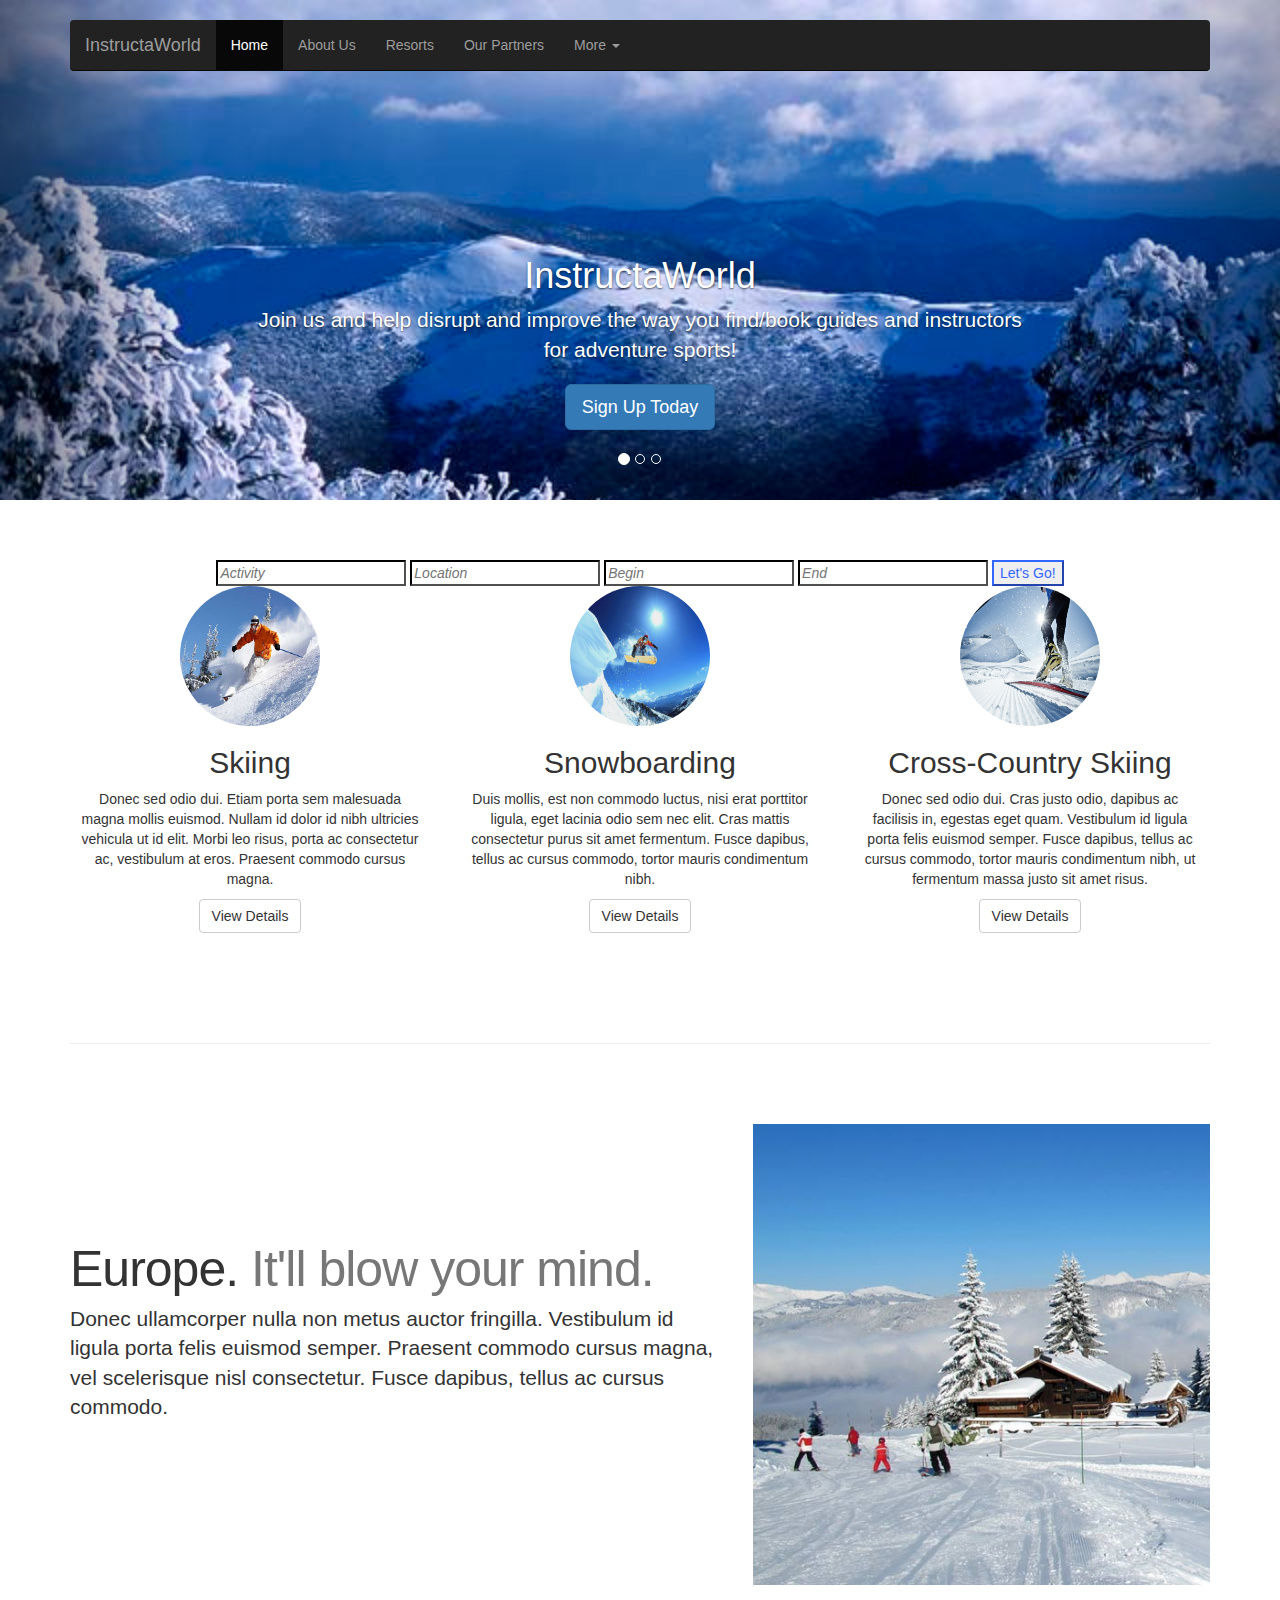
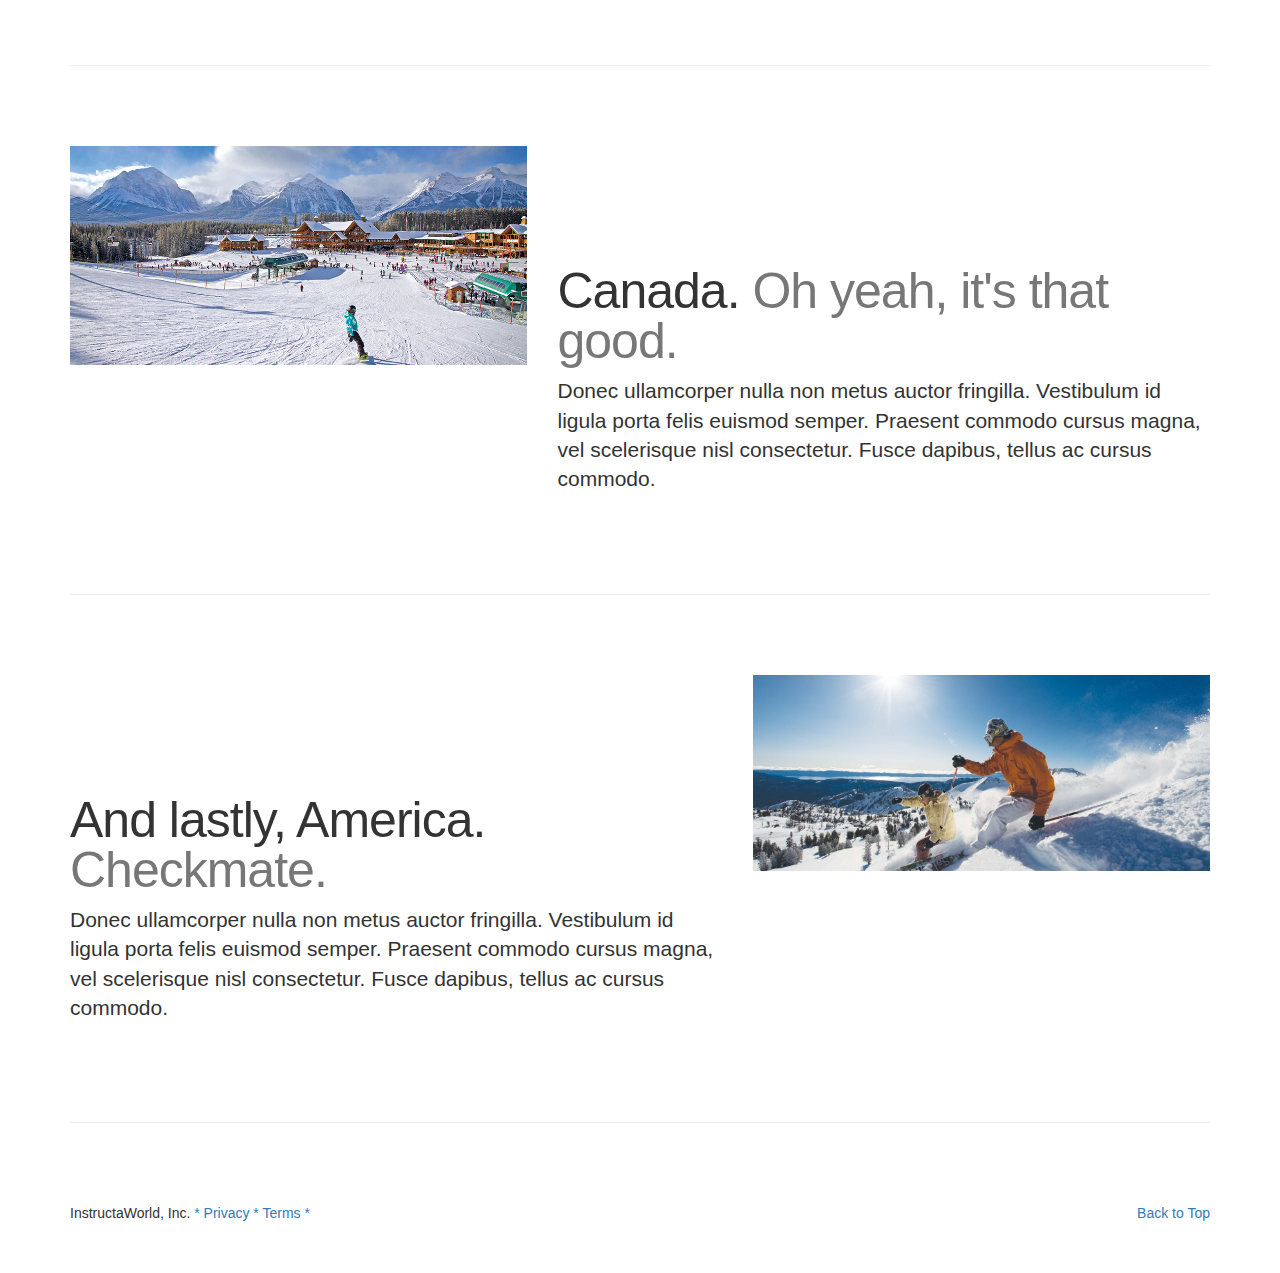
==== commit 42c02afe: "Merge remote-tracking branch 'origin/master'" ====
--- a/index.html
+++ b/index.html
@@ -80,7 +80,11 @@
       </ol>
       <div class="carousel-inner" role="listbox">
         <div class="item active">
+<<<<<<< HEAD
+          <img class="first-slide" src="data:image/gif;alpsimg.jpg==" alt="First slide">
+=======
           <img class="first-slide" src="alpsimg.jpg" alt="First slide">
+>>>>>>> origin/master
           <div class="container">
             <div class="carousel-caption">
               <h1>InstructaWorld</h1>
@@ -142,19 +146,19 @@
       <!-- Three columns of text below the carousel -->
       <div class="row">
         <div class="col-lg-4">
-          <img class="img-circle" src="skiing.jpeg" alt="Generic placeholder image" width="140" height="140">
+          <img class="img-circle" src="skiing.jpg" alt="Generic placeholder image" width="140" height="140">
           <h2>Skiing</h2>
           <p>Donec sed odio dui. Etiam porta sem malesuada magna mollis euismod. Nullam id dolor id nibh ultricies vehicula ut id elit. Morbi leo risus, porta ac consectetur ac, vestibulum at eros. Praesent commodo cursus magna.</p>
           <p><a class="btn btn-default" href="#" role="button">View Details</a></p>
         </div><!-- /.col-lg-4 -->
         <div class="col-lg-4">
-          <img class="img-circle" src="data:image;snowboarding.jpeg==" alt="Generic placeholder image" width="140" height="140">
+          <img class="img-circle" src="snowboarding.jpg" alt="Generic placeholder image" width="140" height="140">
           <h2>Snowboarding</h2>
           <p>Duis mollis, est non commodo luctus, nisi erat porttitor ligula, eget lacinia odio sem nec elit. Cras mattis consectetur purus sit amet fermentum. Fusce dapibus, tellus ac cursus commodo, tortor mauris condimentum nibh.</p>
           <p><a class="btn btn-default" href="#" role="button">View Details</a></p>
         </div><!-- /.col-lg-4 -->
         <div class="col-lg-4">
-          <img class="img-circle" src="data:image/gif;crosscountry.jpeg" alt="Generic placeholder image" width="140" height="140">
+          <img class="img-circle" src="crosscountry.jpg" alt="Generic placeholder image" width="140" height="140">
           <h2>Cross-Country Skiing</h2>
           <p>Donec sed odio dui. Cras justo odio, dapibus ac facilisis in, egestas eget quam. Vestibulum id ligula porta felis euismod semper. Fusce dapibus, tellus ac cursus commodo, tortor mauris condimentum nibh, ut fermentum massa justo sit amet risus.</p>
           <p><a class="btn btn-default" href="#" role="button">View Details</a></p>
@@ -172,7 +176,7 @@
           <p class="lead">Donec ullamcorper nulla non metus auctor fringilla. Vestibulum id ligula porta felis euismod semper. Praesent commodo cursus magna, vel scelerisque nisl consectetur. Fusce dapibus, tellus ac cursus commodo.</p>
         </div>
         <div class="col-md-5">
-          <img class="featurette-image img-responsive center-block" data-src="holder.js/500x500/auto" alt="500x500" src="data:image/svg+xml;europeskiing.jpeg==" data-holder-rendered="true">
+          <img class="featurette-image img-responsive center-block" data-src="holder.js/500x500/auto" alt="500x500" src="europeskiing.jpg" data-holder-rendered="true">
         </div>
       </div>
 
@@ -184,7 +188,7 @@
           <p class="lead">Donec ullamcorper nulla non metus auctor fringilla. Vestibulum id ligula porta felis euismod semper. Praesent commodo cursus magna, vel scelerisque nisl consectetur. Fusce dapibus, tellus ac cursus commodo.</p>
         </div>
         <div class="col-md-5 col-md-pull-7">
-          <img class="featurette-image img-responsive center-block" data-src="holder.js/500x500/auto" alt="500x500" src="data:image/svg+xml;canadaskiing.jpeg==" data-holder-rendered="true">
+          <img class="featurette-image img-responsive center-block" data-src="holder.js/500x500/auto" alt="500x500" src="canadaskiing.jpeg" data-holder-rendered="true">
         </div>
       </div>
 
@@ -196,7 +200,7 @@
           <p class="lead">Donec ullamcorper nulla non metus auctor fringilla. Vestibulum id ligula porta felis euismod semper. Praesent commodo cursus magna, vel scelerisque nisl consectetur. Fusce dapibus, tellus ac cursus commodo.</p>
         </div>
         <div class="col-md-5">
-          <img class="featurette-image img-responsive center-block" data-src="holder.js/500x500/auto" alt="500x500" src="data:image/svg+xml;americaskiing.jpeg==" data-holder-rendered="true">
+          <img class="featurette-image img-responsive center-block" data-src="holder.js/500x500/auto" alt="500x500" src="americaskiing.jpeg" data-holder-rendered="true">
         </div>
       </div>
 
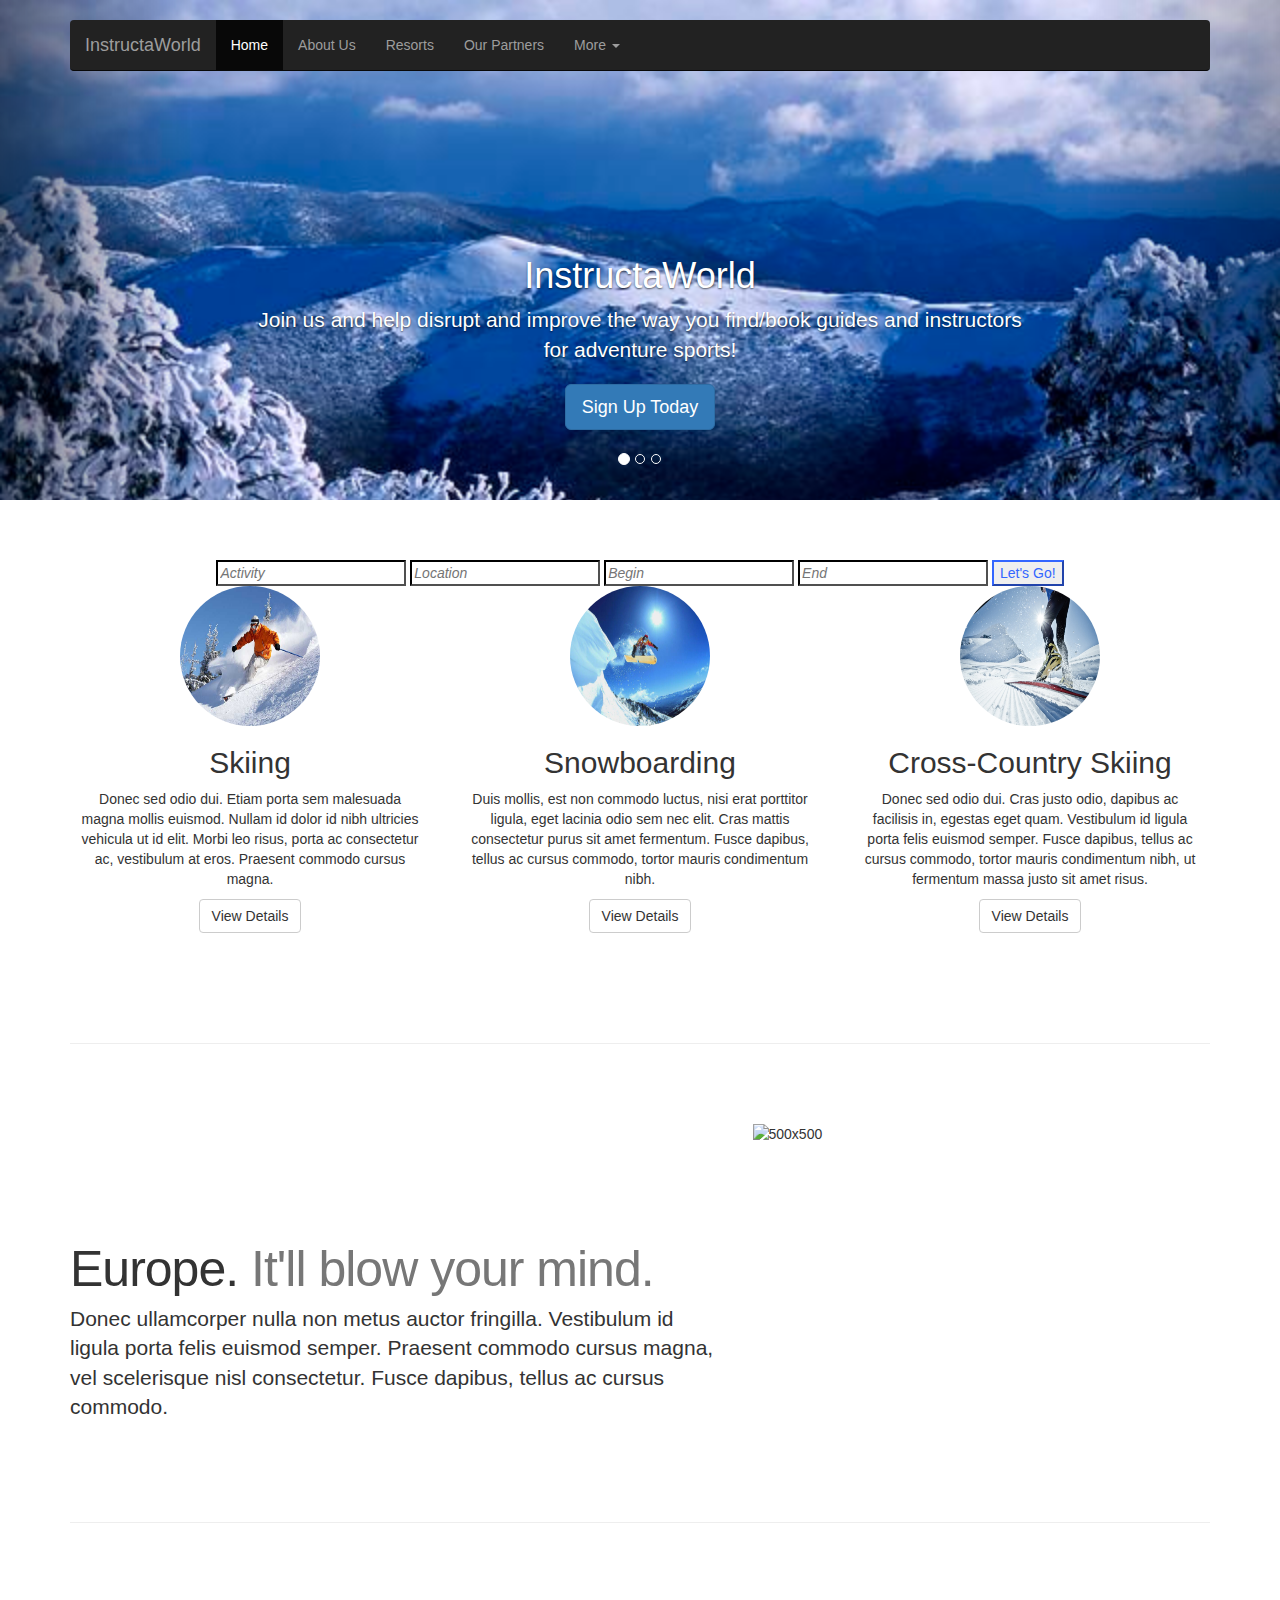
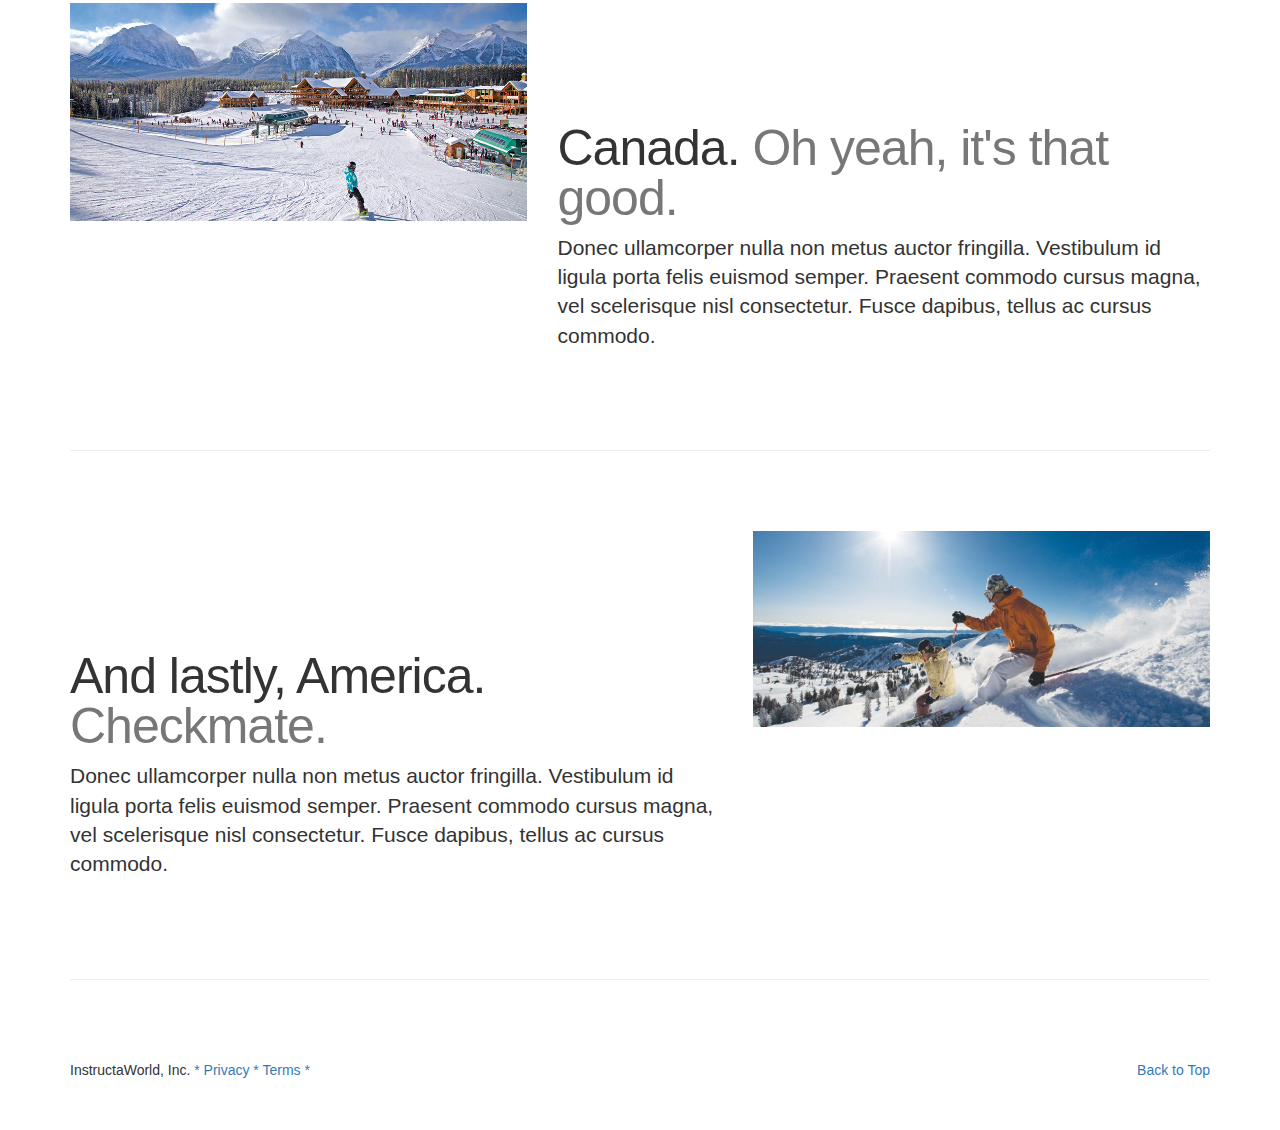
==== commit 301d6fe0: "editsss" ====
--- a/index.html
+++ b/index.html
@@ -80,11 +80,8 @@
       </ol>
       <div class="carousel-inner" role="listbox">
         <div class="item active">
-<<<<<<< HEAD
-          <img class="first-slide" src="data:image/gif;alpsimg.jpg==" alt="First slide">
-=======
           <img class="first-slide" src="alpsimg.jpg" alt="First slide">
->>>>>>> origin/master
+          <img class="first-slide" src="alpsimg.jpg" alt="First slide">
           <div class="container">
             <div class="carousel-caption">
               <h1>InstructaWorld</h1>
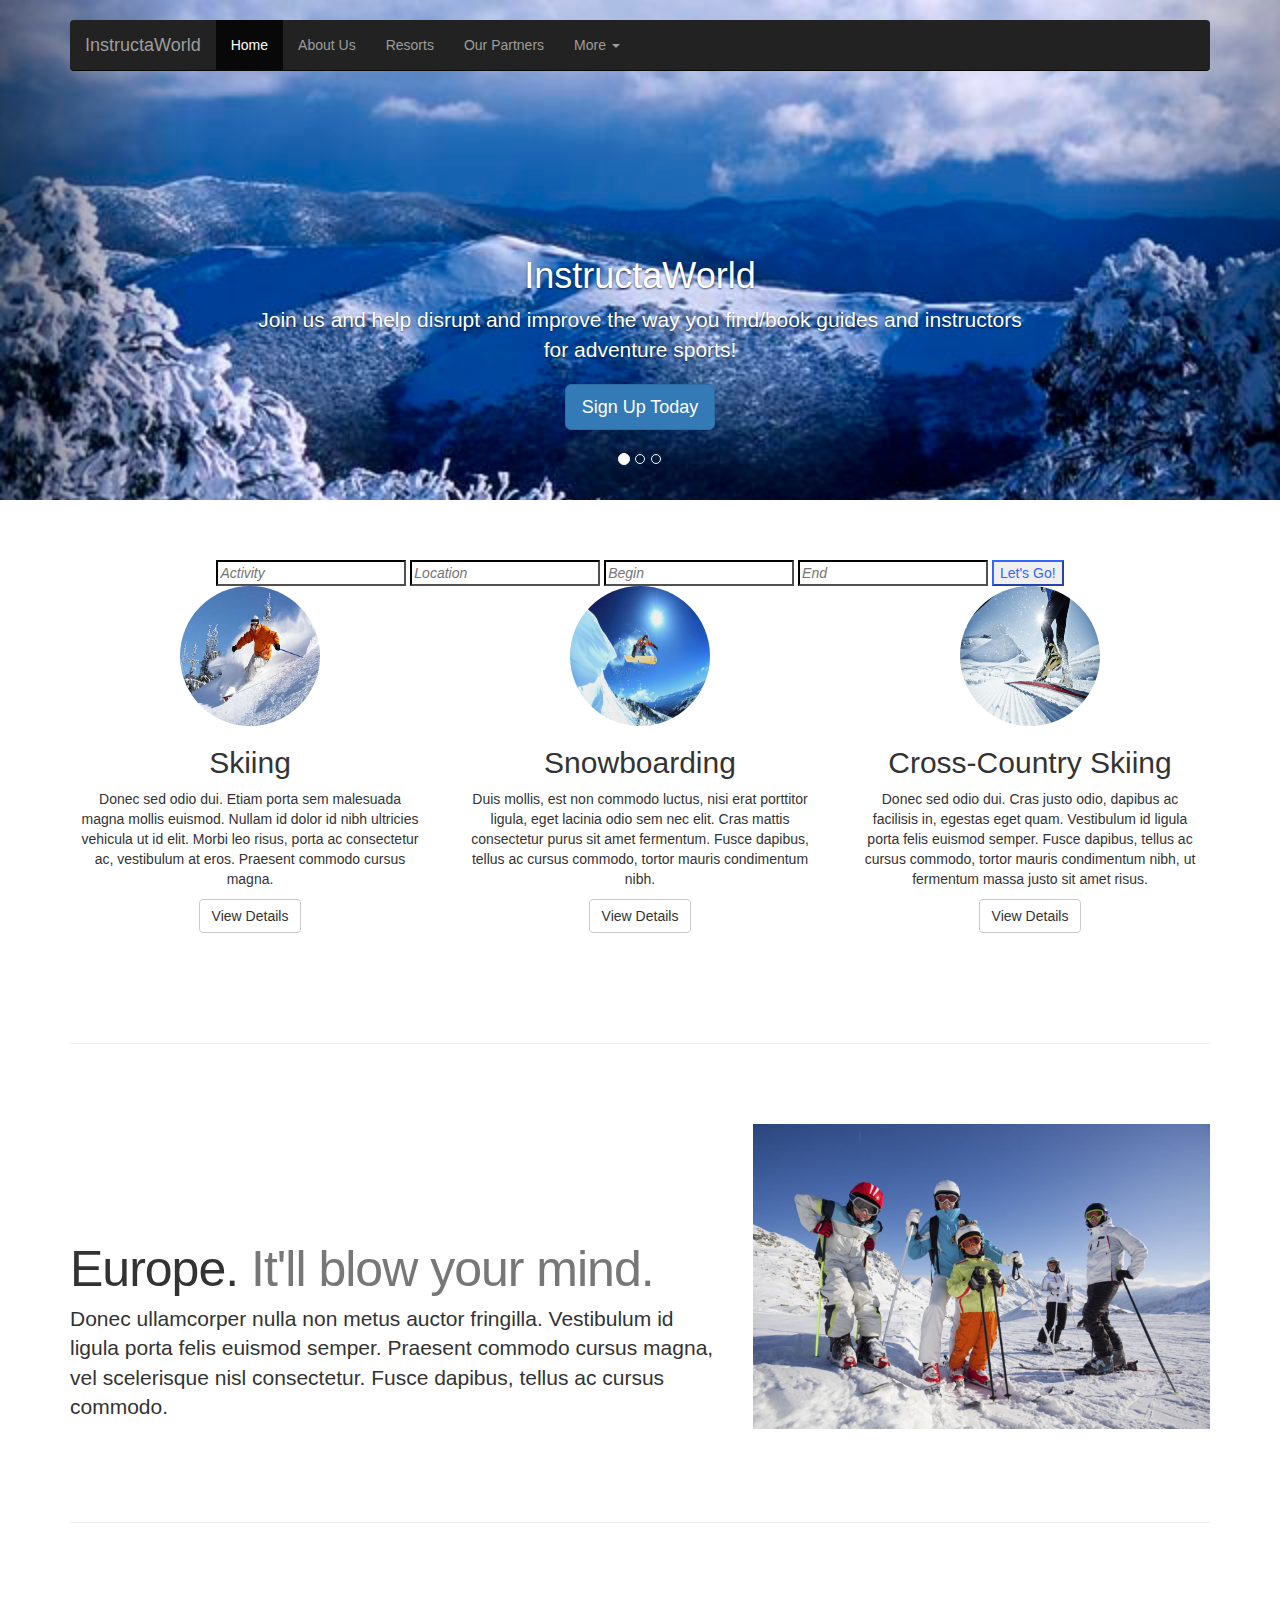
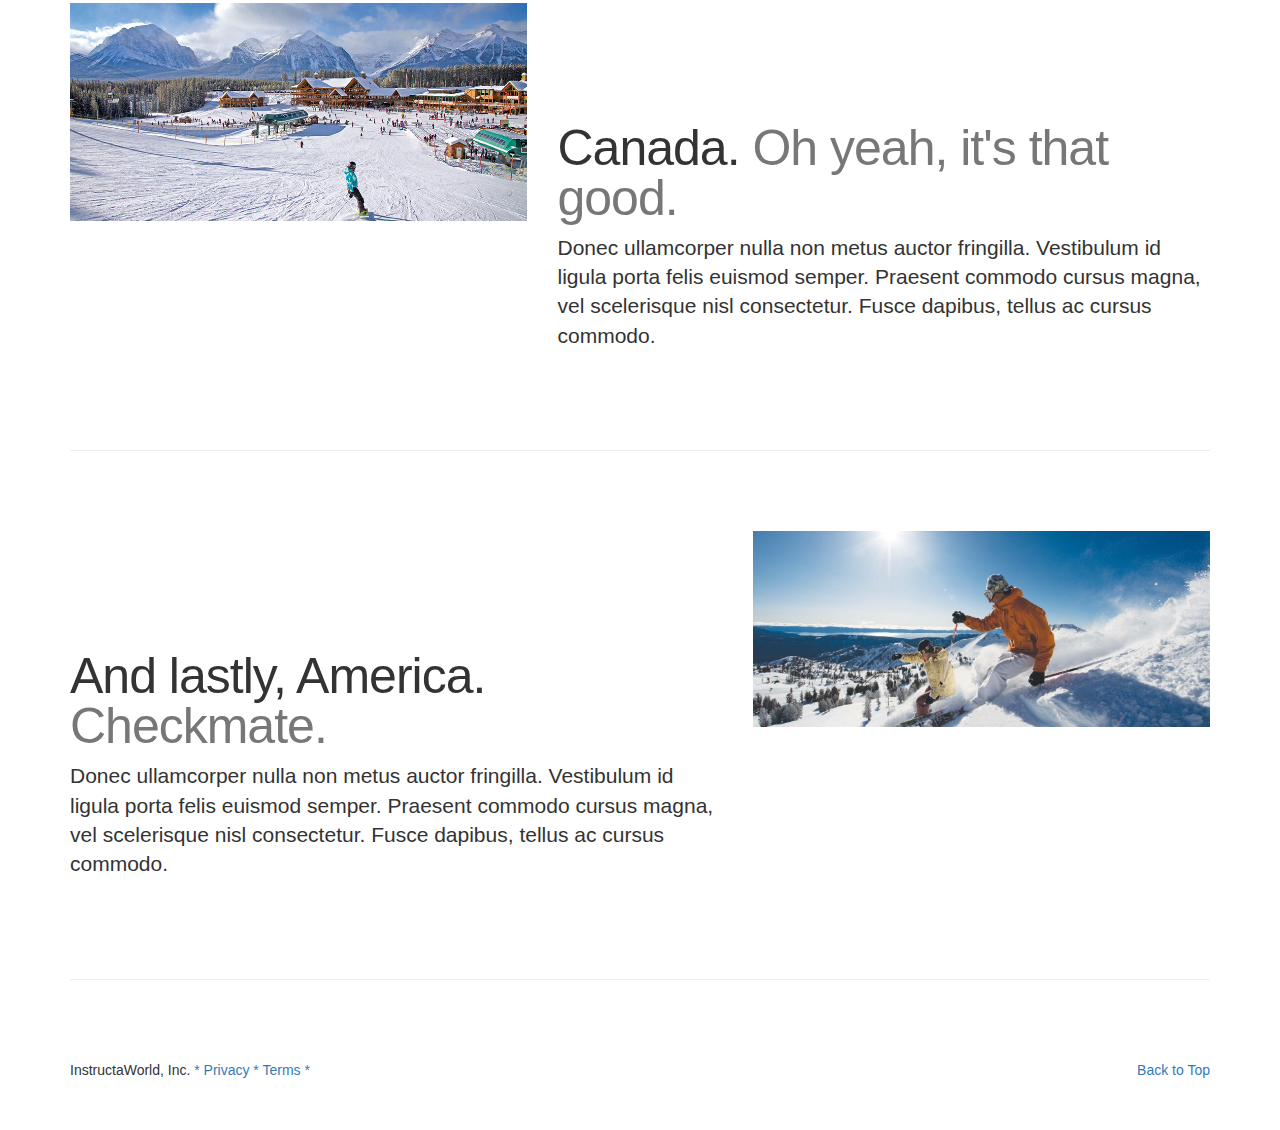
==== commit 798c8731: "europe" ====
--- a/index.html
+++ b/index.html
@@ -91,7 +91,7 @@
           </div>
         </div>
         <div class="item">
-          <img class="second-slide" src="[data-uri]" alt="Second slide">
+          <img class="second-slide" src="2ndcaro.jpg" alt="Second slide">
           <div class="container">
             <div class="carousel-caption">
               <h1>Explore New Horizons.</h1>
@@ -101,7 +101,7 @@
           </div>
         </div>
         <div class="item">
-          <img class="third-slide" src="[data-uri]" alt="Third slide">
+          <img class="third-slide" src="happy.jpg" alt="Third slide">
           <div class="container">
             <div class="carousel-caption">
               <h1>Book Today.</h1>
@@ -173,7 +173,7 @@
           <p class="lead">Donec ullamcorper nulla non metus auctor fringilla. Vestibulum id ligula porta felis euismod semper. Praesent commodo cursus magna, vel scelerisque nisl consectetur. Fusce dapibus, tellus ac cursus commodo.</p>
         </div>
         <div class="col-md-5">
-          <img class="featurette-image img-responsive center-block" data-src="holder.js/500x500/auto" alt="500x500" src="europeskiing.jpg" data-holder-rendered="true">
+          <img class="featurette-image img-responsive center-block" data-src="holder.js/500x500/auto" alt="500x500" src="europeskiing.png" data-holder-rendered="true">
         </div>
       </div>
 
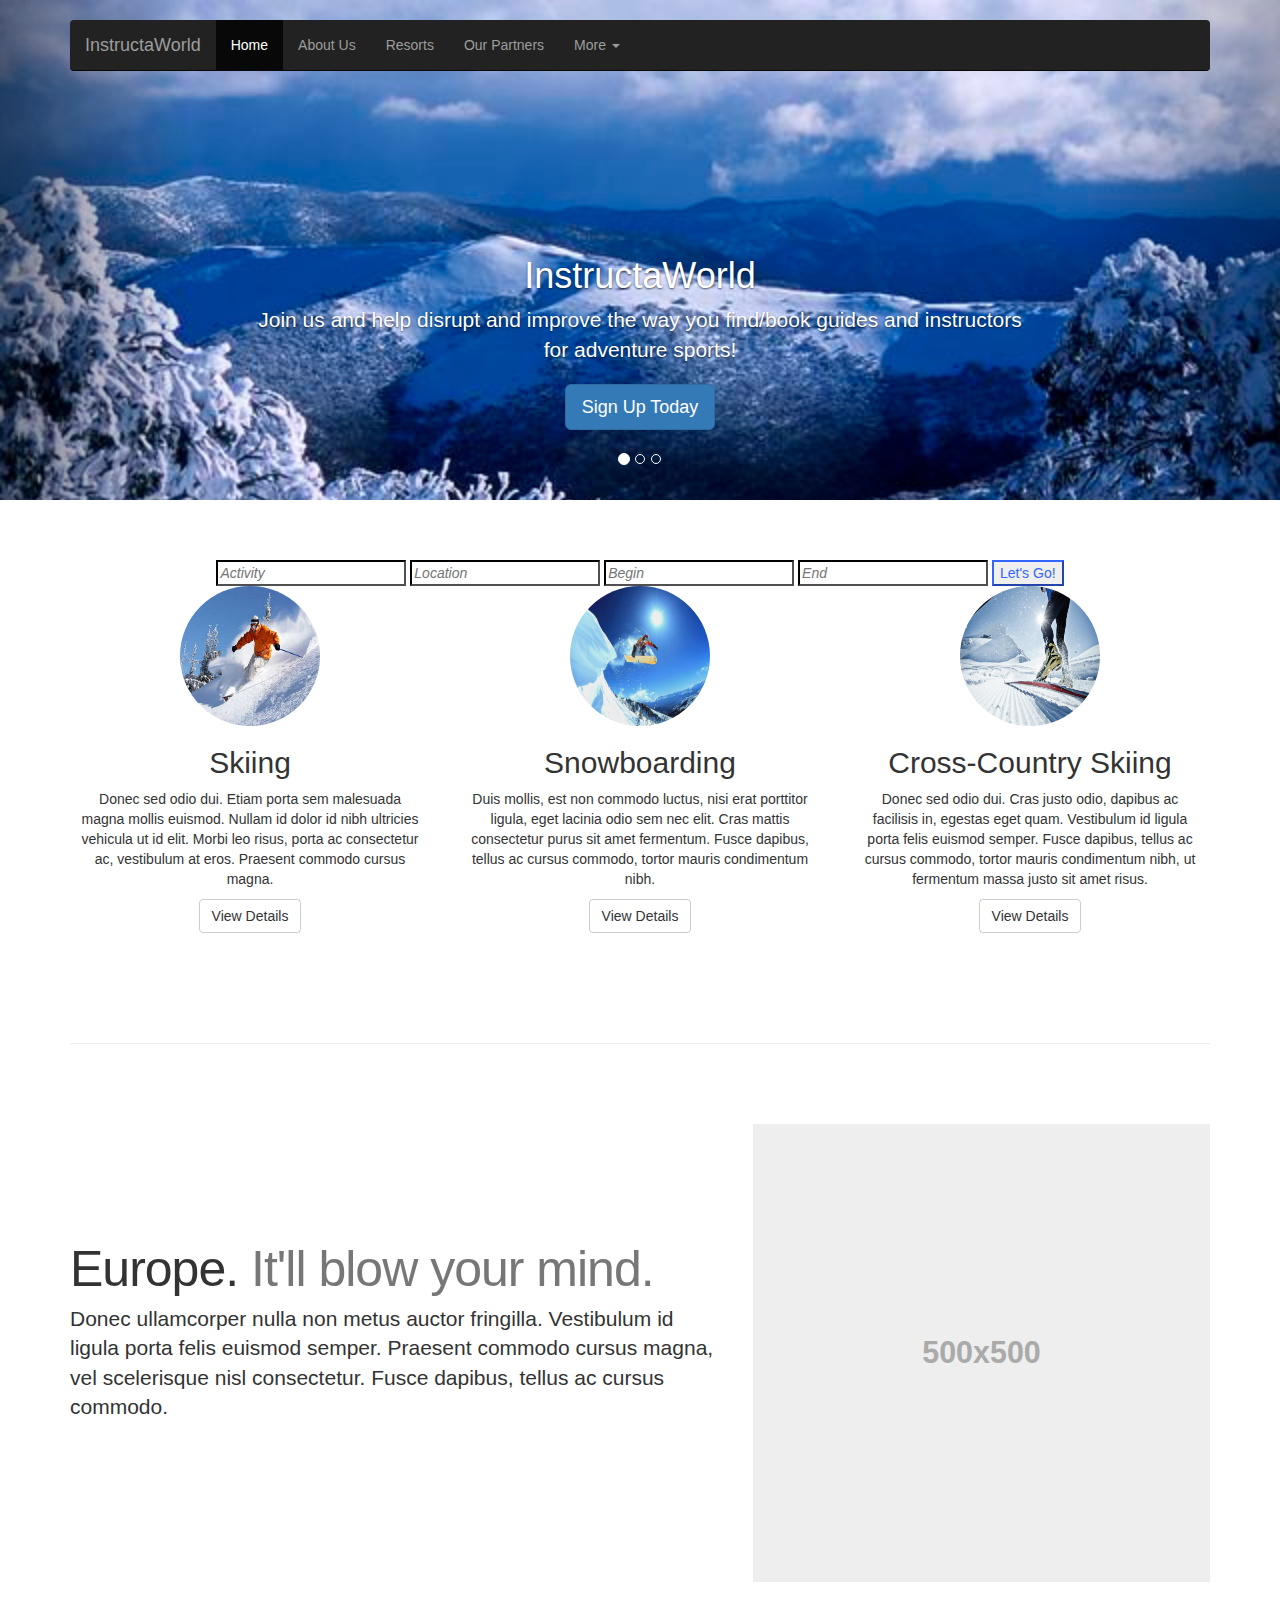
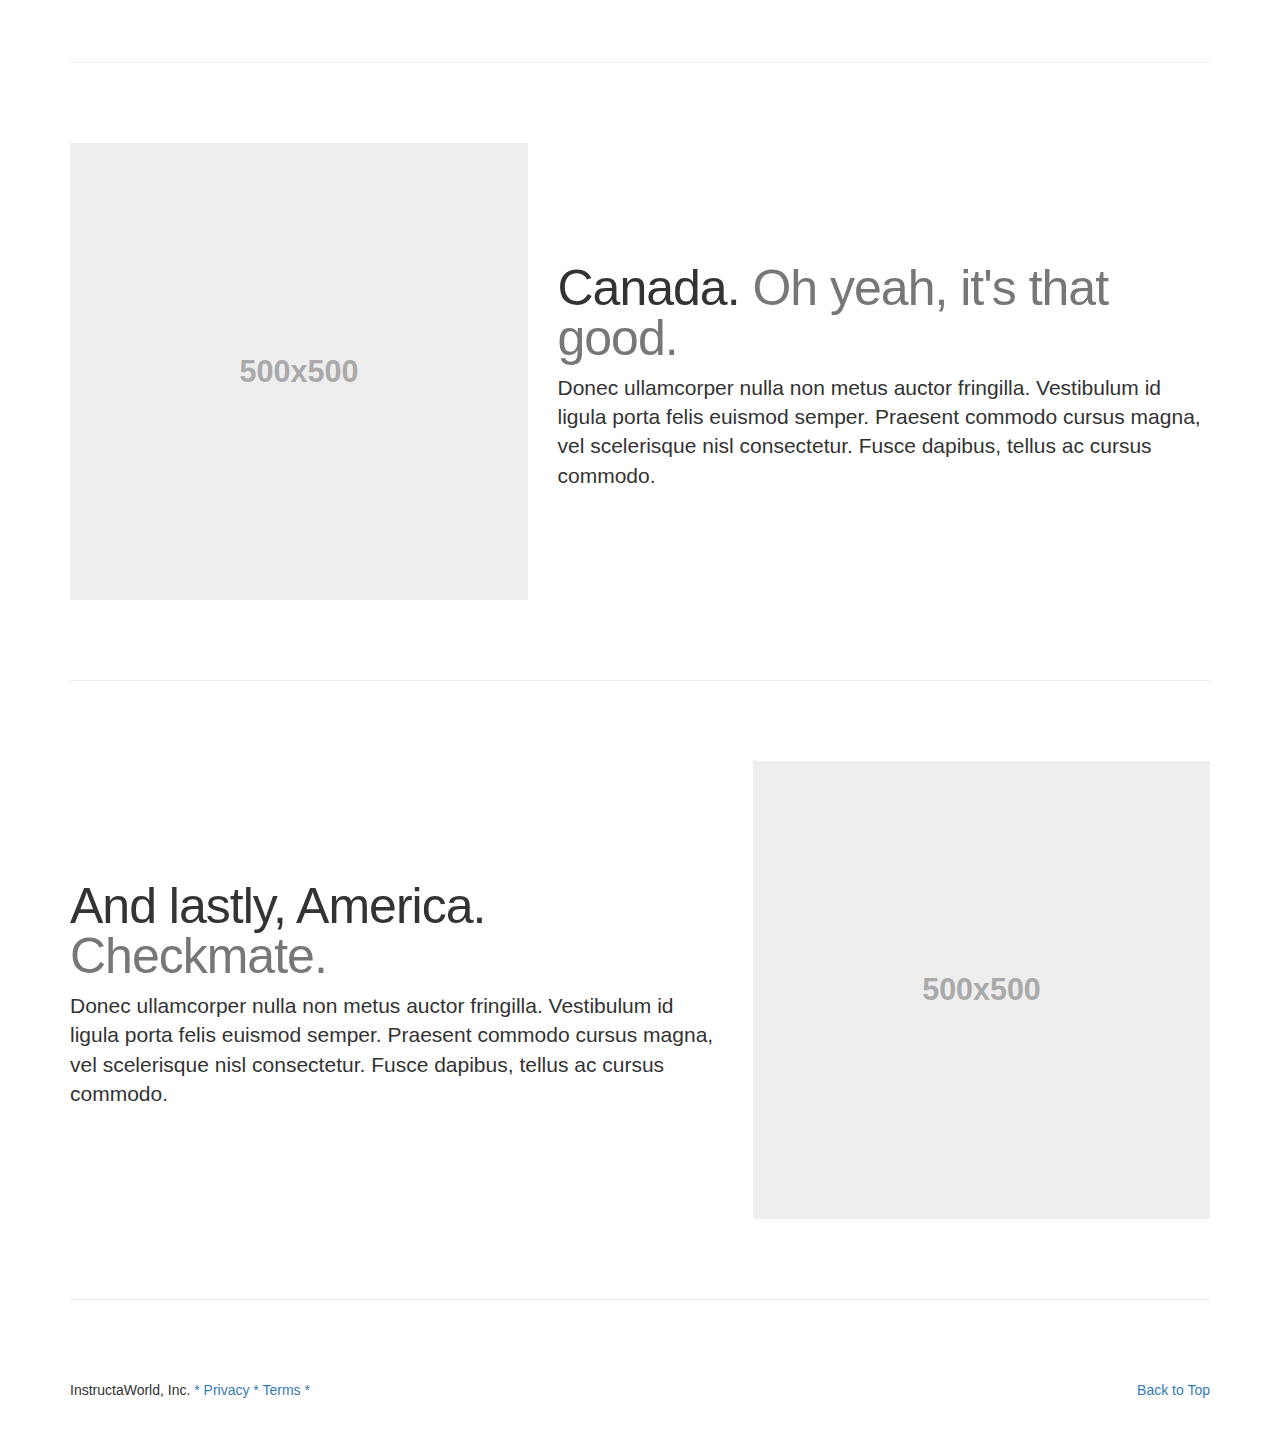
==== commit c5d3a792: "js" ====
--- a/index.html
+++ b/index.html
@@ -220,9 +220,9 @@
     <!-- Placed at the end of the document so the pages load faster -->
     <script src="https://ajax.googleapis.com/ajax/libs/jquery/1.11.3/jquery.min.js"></script>
     <script>window.jQuery || document.write('<script src="../../assets/js/vendor/jquery.min.js"><\/script>')</script>
-    <script src="../../dist/js/bootstrap.min.js"></script>
+    <script src="bootstrap.min.js"></script>
     <!-- Just to make our placeholder images work. Don't actually copy the next line! -->
-    <script src="../../assets/js/vendor/holder.min.js"></script>
+    <script src="holder.min.js"></script>
     <!-- IE10 viewport hack for Surface/desktop Windows 8 bug -->
     <script src="../../assets/js/ie10-viewport-bug-workaround.js"></script>
   
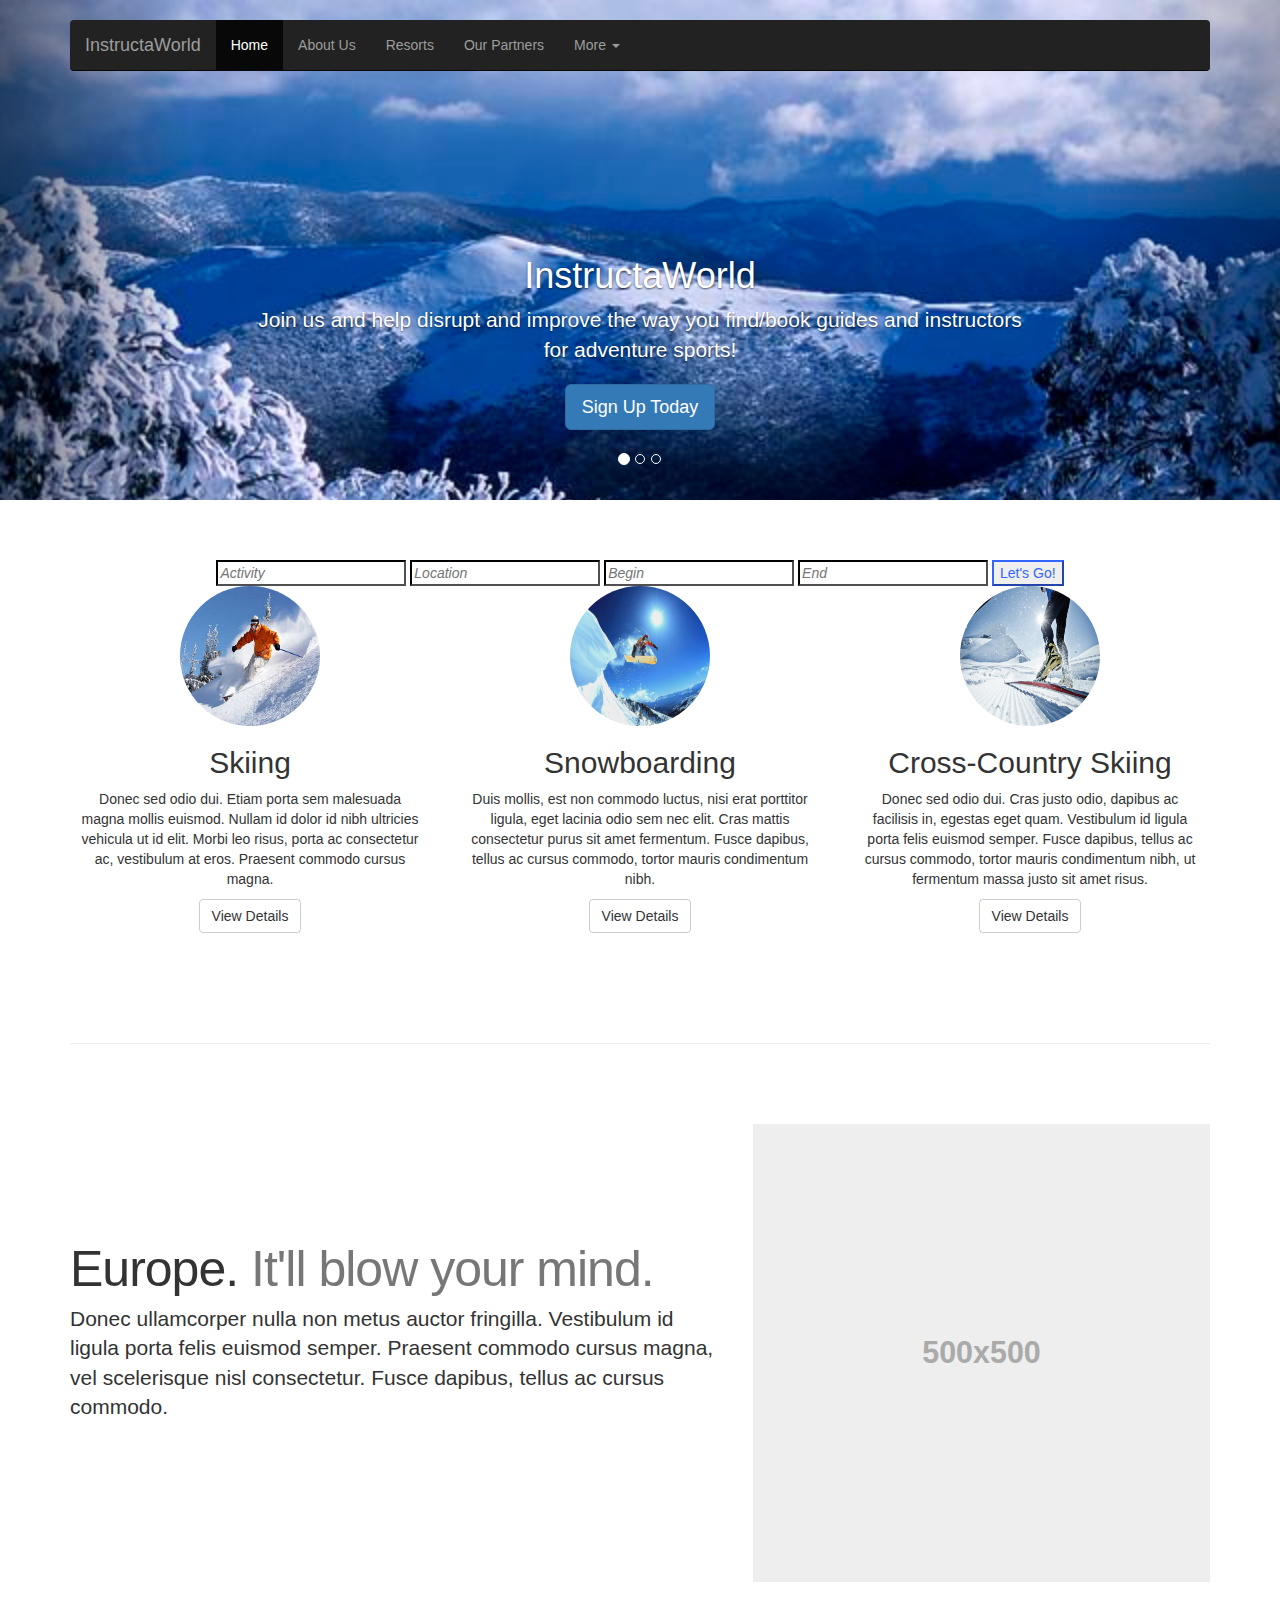
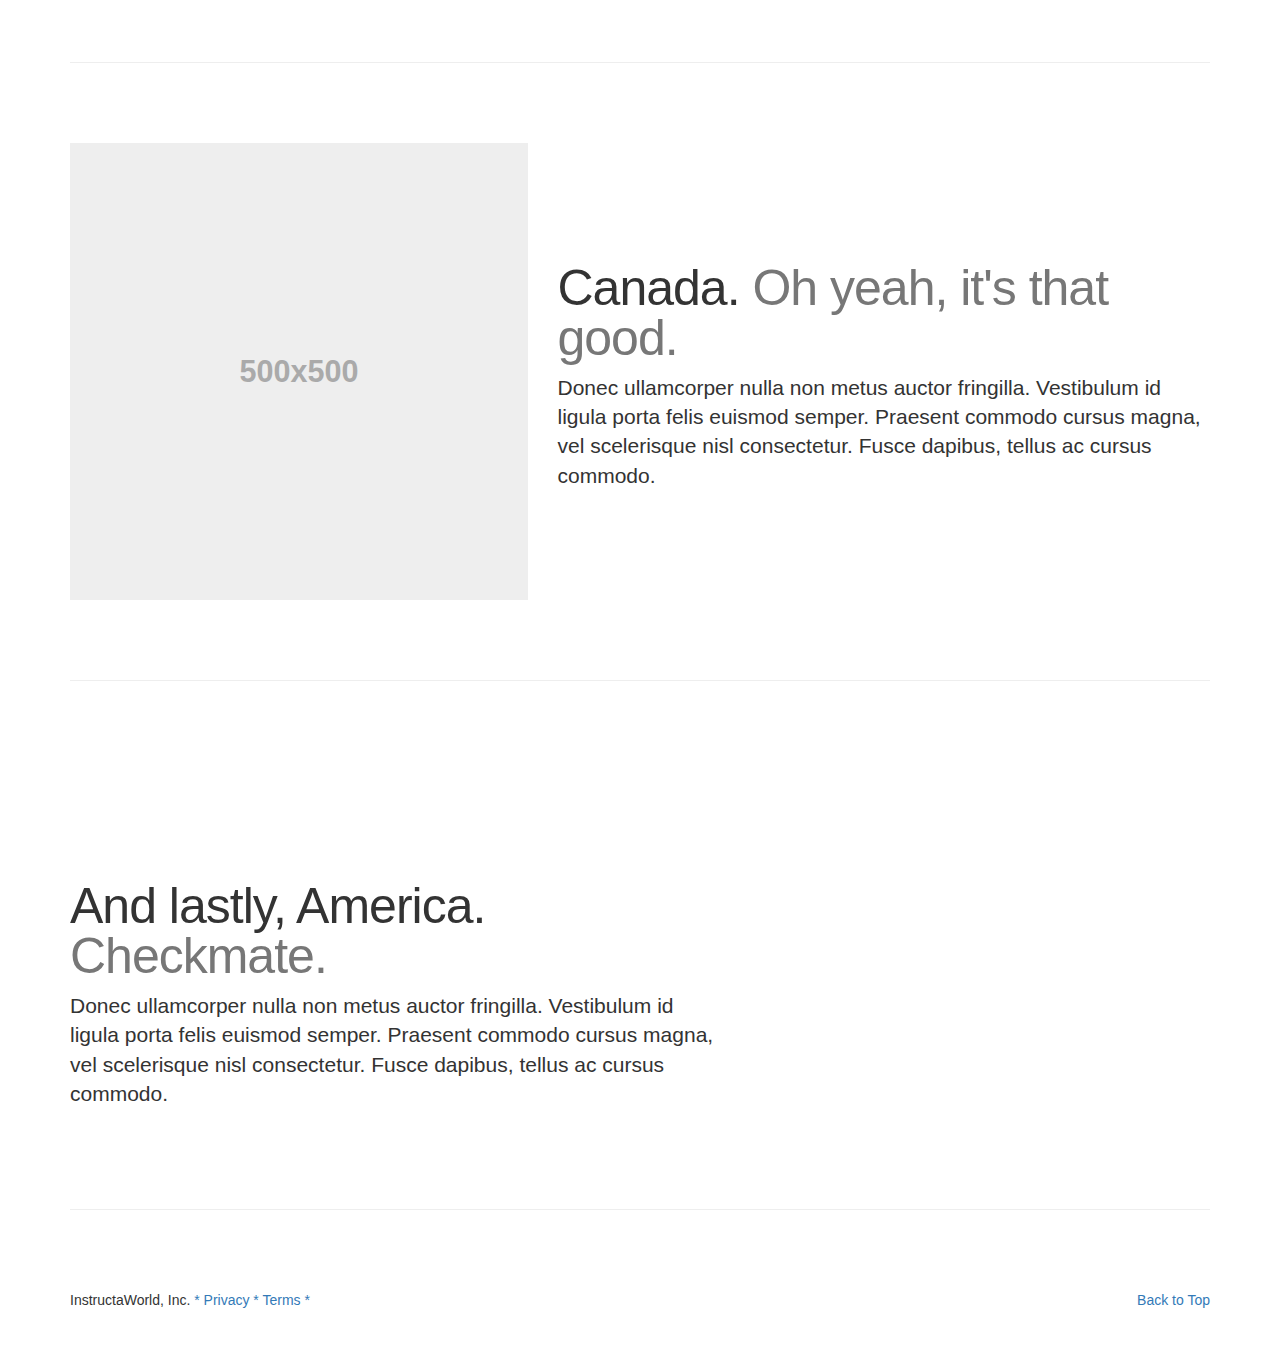
==== commit 06b902b2: "fixed the js" ====
--- a/index.html
+++ b/index.html
@@ -197,7 +197,7 @@
           <p class="lead">Donec ullamcorper nulla non metus auctor fringilla. Vestibulum id ligula porta felis euismod semper. Praesent commodo cursus magna, vel scelerisque nisl consectetur. Fusce dapibus, tellus ac cursus commodo.</p>
         </div>
         <div class="col-md-5">
-          <img class="featurette-image img-responsive center-block" data-src="holder.js/500x500/auto" alt="500x500" src="americaskiing.jpeg" data-holder-rendered="true">
+          <img class="featurette-image img-responsive center-block" data-src="americaskiing.jpeg" data-holder-rendered="true">
         </div>
       </div>
 
